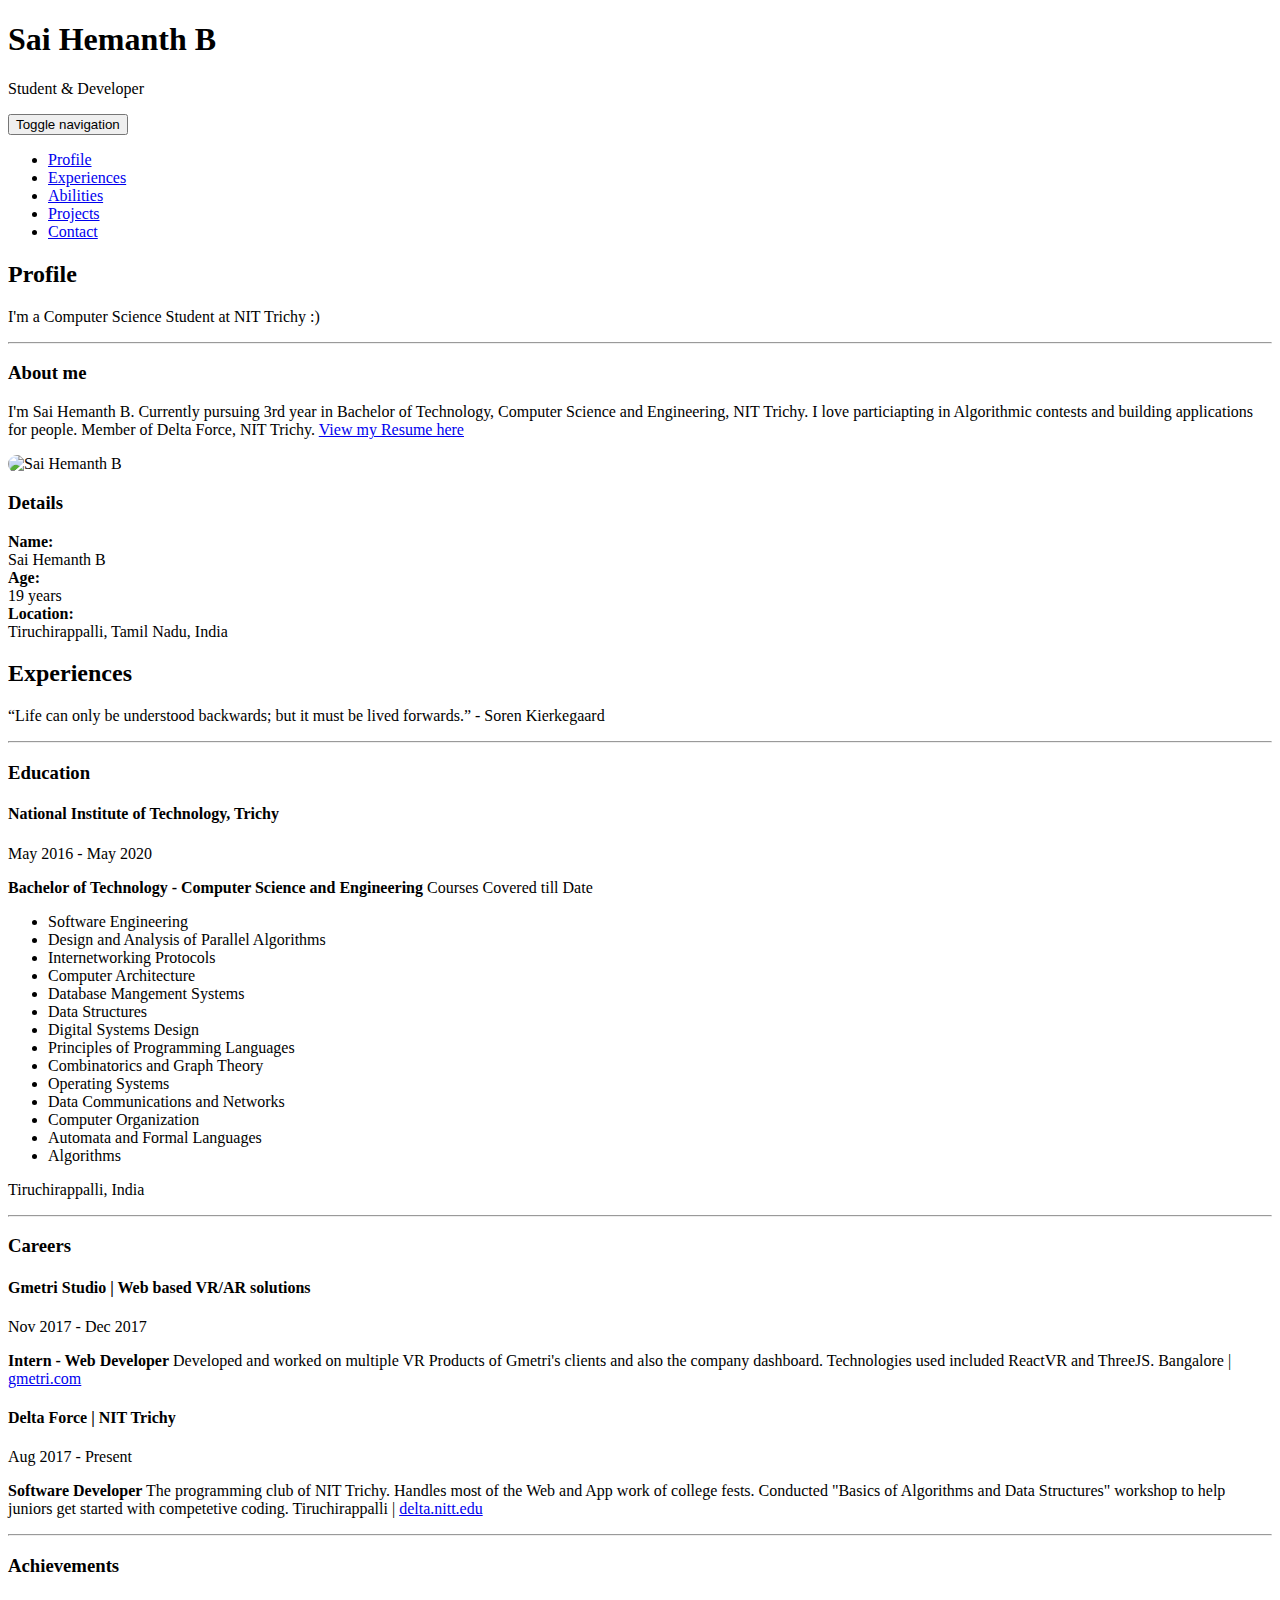
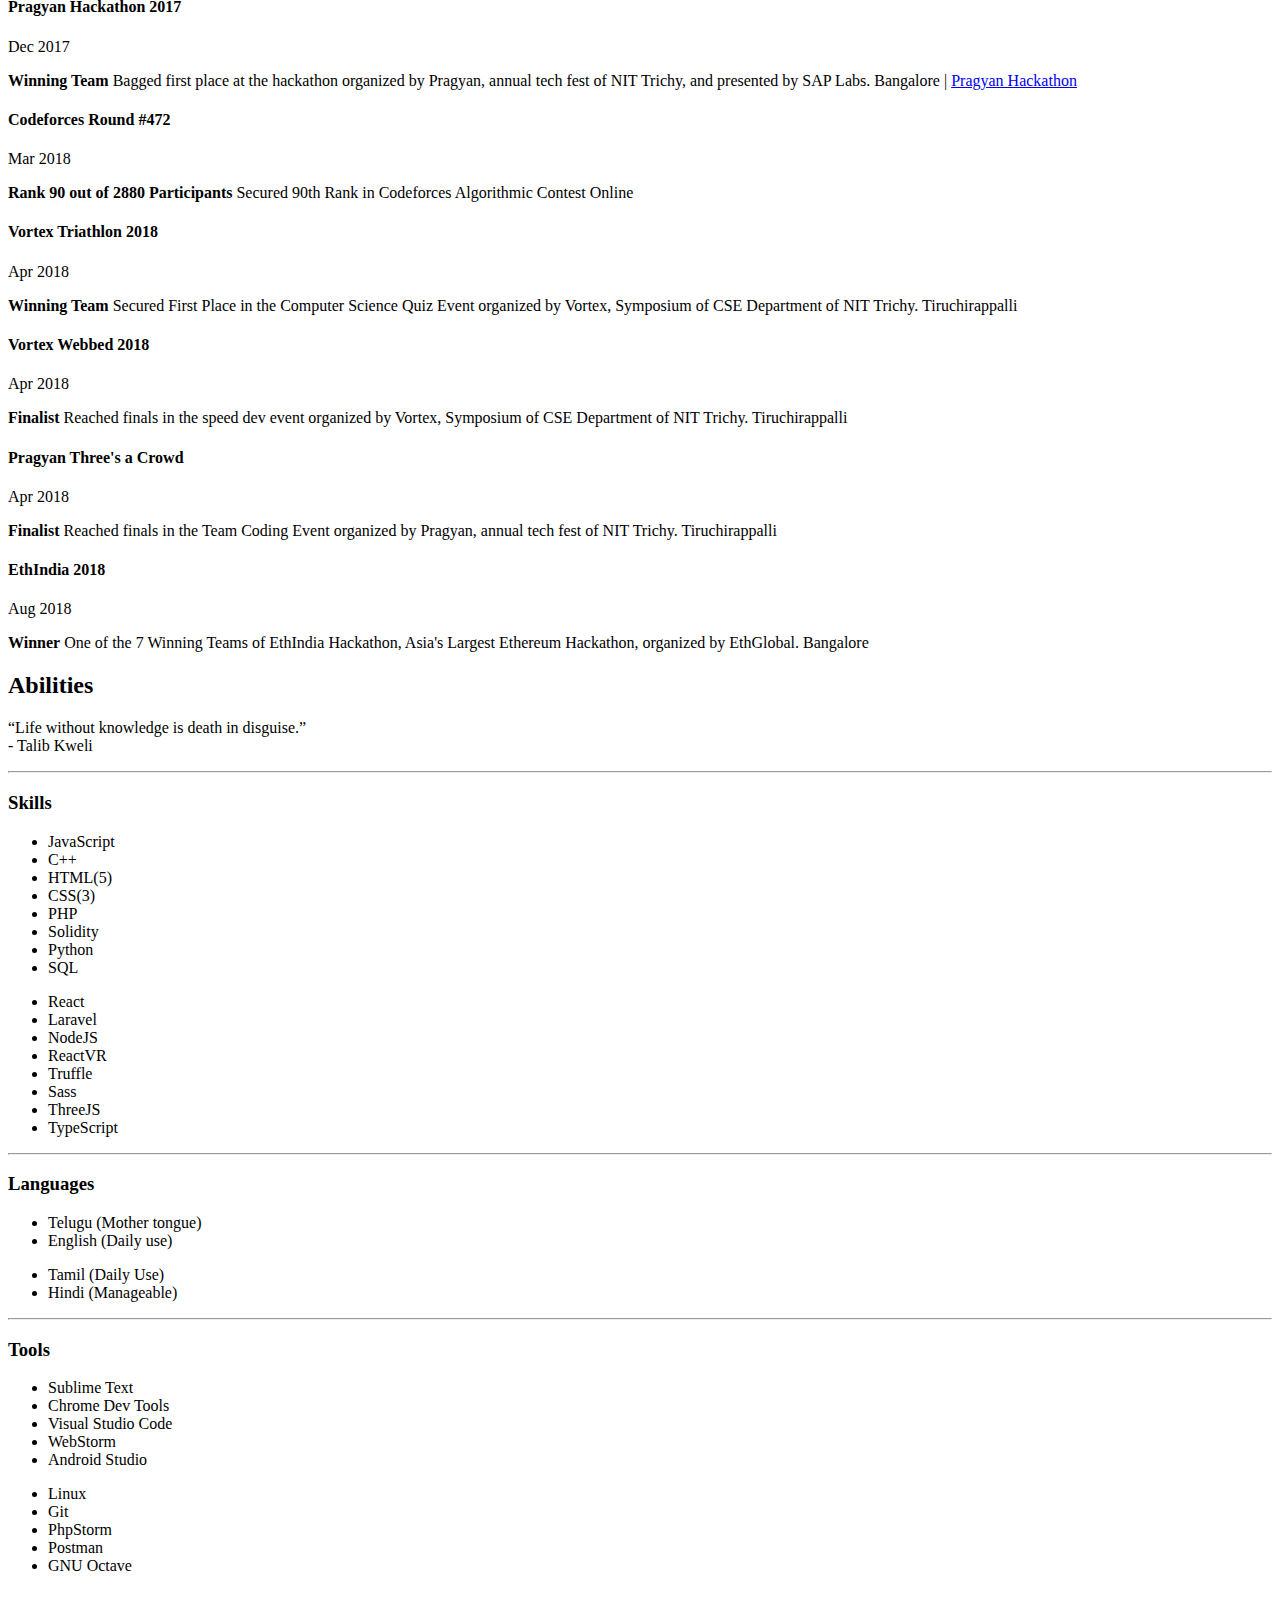
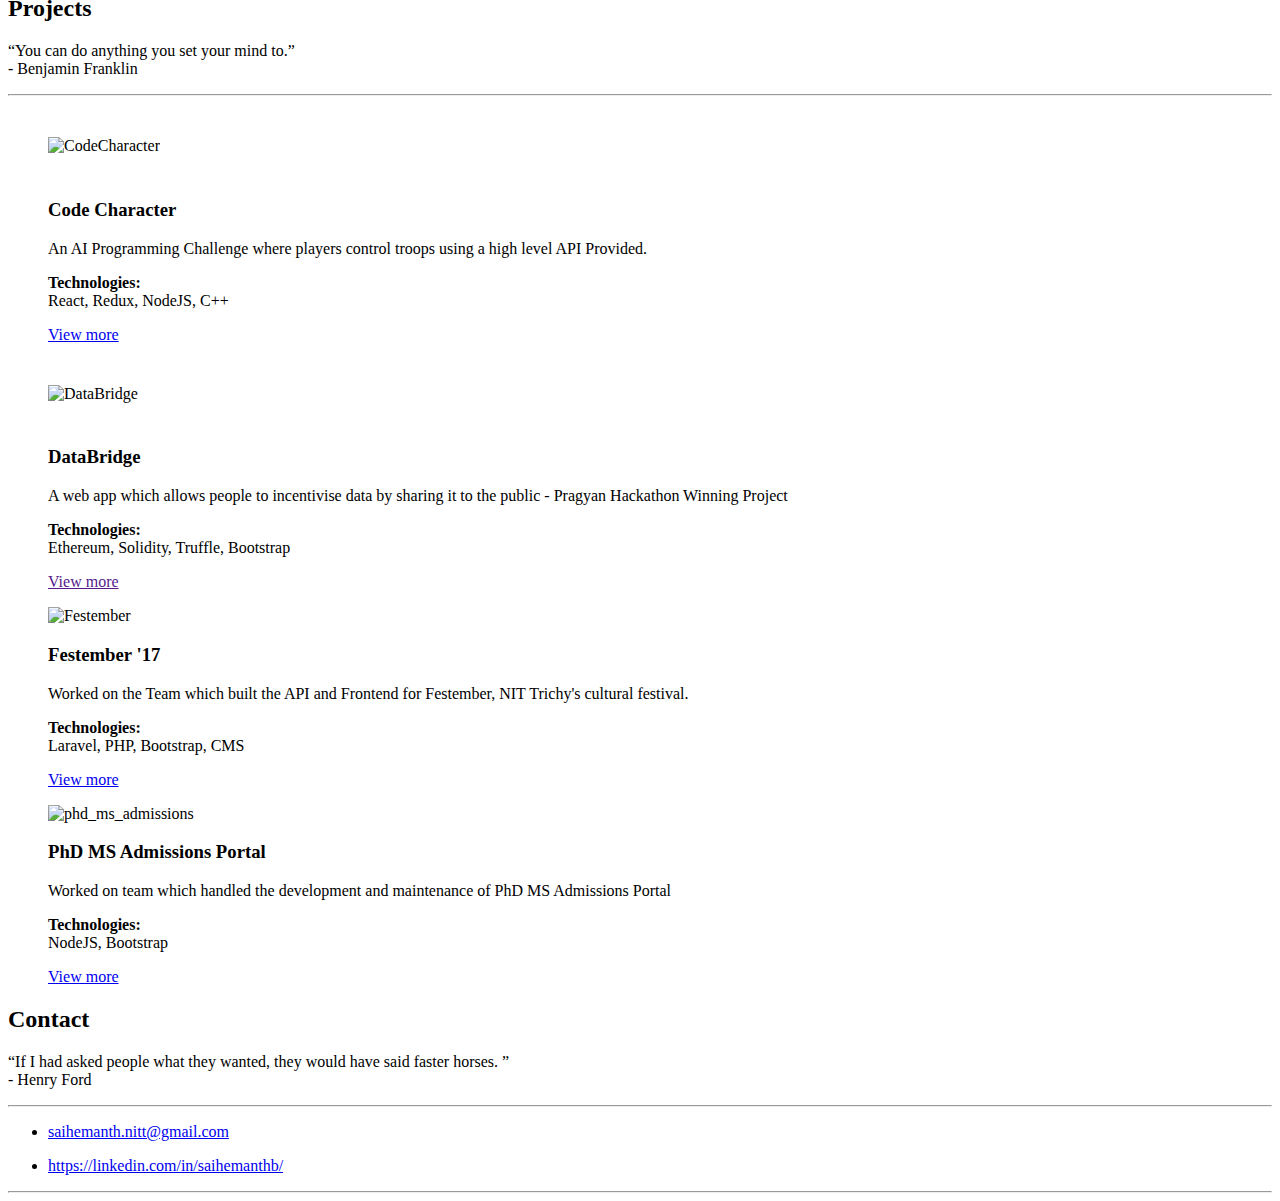
==== index.html @ a0f7b6b6 "Update Website" ====
<!DOCTYPE html>
<html lang="en">
	<head>
		<!-- Global site tag (gtag.js) - Google Analytics -->
		<script async src="https://www.googletagmanager.com/gtag/js?id=UA-120903766-1"></script>
		<script>
			window.dataLayer = window.dataLayer || [];
			function gtag(){dataLayer.push(arguments);}
			gtag('js', new Date());
			gtag('config', 'UA-120903766-1');
		</script>
		<meta http-equiv="content-type" content="text/html; charset=UTF-8" />
		<meta http-equiv="content-script-type" content="text/javascript" />
		<meta http-equiv="content-style-type" content="text/css" />
		<meta http-equiv="content-language" content="nl" />
		
		<meta name="viewport" content="width=device-width, initial-scale=1.0" />
		
		<meta name="author" content="Sai Hemanth B" />	
		<meta name="description" content="Sai Hemanth B - Student / Competetive Coder / Developer." />
		<meta name="keywords" content="Sai Hemanth, Sai, Hemanth, Beeraka, Resume, Javascript, Web developer, NIT Trichy, Gmetri, Competetive Coder, Festember, Blockchain, India, Blockchain Developer, Developer, Truffle, Solidity, React" />
		<meta name="robots" content="index, follow" />
		<meta name="revisit-after" content="14 days" />

		<title>Sai Hemanth B</title>
		
		<!-- Bootstrap core CSS -->
		<link href="https://fonts.googleapis.com/css?family=Open+Sans:300,600,700" rel="stylesheet" type="text/css" />
		<link href="/view/css/bootstrap.min.css" rel="stylesheet" />
		<link href="/view/style.css" rel="stylesheet" />
		
		<link rel="shortcut icon" href="/favicon.ico" type="image/x-icon" />
		<link rel="icon" href="/favicon.ico" type="image/x-icon" />
		
		<!--[if lt IE 9]>
			<script src="/view/js/html5shiv.js"></script>
			<script src="/view/js/respond.min.js"></script>
		<![endif]-->
		
	</head>
	<body data-spy="scroll" data-target="#navbar-example">	 
			
		<div id="top" class="jumbotron" data-src="/view/images/taxi_drive_by_animation.gif" data-position="center center">
			<div class="container">
				<h1>Sai Hemanth B</h1>
				<p class="lead">Student & Developer</p>
			</div>
			
			<div class="overlay"></div>
			
			<a href="#profile" class="scroll-down">	
				<span class="glyphicon glyphicon-chevron-down"></span>
			</a>
		</div>
		
		<nav class="navbar navbar-default" id="navbar-example" role="navigation">
			<!-- Brand and toggle get grouped for better mobile display -->
			<div class="navbar-header">
				<button type="button" class="navbar-toggle" data-toggle="collapse" data-target=".navbar-ex1-collapse">
					<span class="sr-only">Toggle navigation</span>
					<span class="icon-bar"></span>
					<span class="icon-bar"></span>
					<span class="icon-bar"></span>
				</button>
			</div>

			<!-- Collect the nav links, forms, and other content for toggling -->
			<div class="collapse navbar-collapse navbar-ex1-collapse">
				<ul class="nav navbar-nav">
					<li class="active"><a href="#profile">Profile</a></li>
					<li><a href="#experiences">Experiences</a></li>
					<li><a href="#abilities">Abilities</a></li>
										<li><a href="#projects">Projects</a></li>
					<li><a href="#contact">Contact</a></li>
				</ul>
			</div><!-- /.navbar-collapse -->
		</nav>
		
		<div class="background-white">
			<div id="profile" class="container">
				<h2>Profile</h2>
				<p class="lead">I&#039;m a Computer Science Student at NIT Trichy :)</p>
				<hr/>

			<div class="row">
				<div class="col-md-4">
					<h3>About me</h3>
					<p>
						I'm Sai Hemanth B. Currently pursuing 3rd year in Bachelor of Technology, Computer Science and Engineering, NIT Trichy.
						I love particiapting in Algorithmic contests and building applications for people. Member of Delta Force, NIT Trichy. 
						<span class="link">
							<span class="glyphicon glyphicon-link"></span>
							<a href="https://www.saihemanth.com/sai_hemanth.pdf" rel="noopener" target="_blank">View my Resume here</a>
						</span>
					</p>
				</div>
				<div class="col-md-4 text-center">
					<img src="/view/images/Sai_Hemanth_B.jpeg" alt="Sai Hemanth B" width="246" height="246" style="border-radius: 123px;"/>
				</div>
				<div class="col-md-4">
					<h3>Details</h3>
					<p>
						<strong>Name:</strong><br/>
						Sai Hemanth B<br/>
						<strong>Age:</strong><br/>
						19 years<br/>
						<strong>Location:</strong><br/>
						Tiruchirappalli, Tamil Nadu, India
					</p>
				</div>
			</div>

			</div>
		</div>	
		
		<div id="experiences" class="container">
			<h2>Experiences</h2>
			<p class="lead">
				&ldquo;Life can only be understood backwards; but it must be lived forwards.&rdquo; - Soren Kierkegaard
			</p>

			<hr />

			<h3>Education</h3>
			<div class="experiences">
								
				<div class="experience row">
					<div class="col-md-4">
						<h4>National Institute of Technology, Trichy</h4>
						<p class="experience-period"> May 2016 - May 2020 </p>
					</div>
					<div class="col-md-8">
						<p>
							<strong>Bachelor of Technology - Computer Science and Engineering</strong>
							<span class="hidden-phone">
								Courses Covered till Date
								<ul>
									<li>Software Engineering</li>
									<li>Design and Analysis of Parallel Algorithms</li>
									<li>Internetworking Protocols</li>
									<li>Computer Architecture</li>
									<li>Database Mangement Systems</li>
									<li>Data Structures</li>
									<li>Digital Systems Design</li>
									<li>Principles of Programming Languages</li>
									<li>Combinatorics and Graph Theory</li>
									<li>Operating Systems</li>
									<li>Data Communications and Networks</li>
									<li>Computer Organization</li>
									<li>Automata and Formal Languages</li>
									<li>Algorithms</li>
								</ul>
							<span class="experience-details">
								<span class="location">
									<span class="glyphicon glyphicon-map-marker"></span>
									Tiruchirappalli, India 
								</span>
							</span>
						</p>
					</div>
				</div>
				
			</div>
			<hr />
			
			<h3>Careers</h3>
			<div class="experiences">
						
				<div class="experience row">
					<div class="col-md-4">
						<h4>Gmetri Studio | Web based VR/AR solutions</h4>
						<p class="experience-period"> Nov 2017 - Dec 2017 </p>
					</div>
					<div class="col-md-8">
						<p>
							<strong>Intern - Web Developer</strong>
							<span class="hidden-phone">
								Developed and worked on multiple VR Products of Gmetri's clients and also the company dashboard. Technologies used included ReactVR and ThreeJS.
							</span>
							<span class="experience-details">
								<span class="location">
									<span class="glyphicon glyphicon-map-marker"></span> Bangalore	</span>
								<span class="seperator">|</span>
								<span class="link">
									<span class="glyphicon glyphicon-link"></span>
									<a href="https://gmetri.com/" rel="noopener" target="_blank">gmetri.com</a>
								</span>
							</span>
						</p>
					</div>
				</div>
				
				<div class="experience row">
					<div class="col-md-4">
						<h4>Delta Force | NIT Trichy</h4>
						<p class="experience-period"> Aug 2017 - Present </p>
					</div>
					<div class="col-md-8">
						<p>
							<strong>Software Developer</strong>
							<span class="hidden-phone">
								The programming club of NIT Trichy. Handles most of the Web and App work of college fests. Conducted "Basics of Algorithms and Data Structures" workshop to help juniors get started with competetive coding. 
							</span>
							<span class="experience-details">
								<span class="location">
									<span class="glyphicon glyphicon-map-marker">
									</span> Tiruchirappalli </span>
								<span class="seperator">|</span>
								<span class="link">
									<span class="glyphicon glyphicon-link"></span>
									<a href="https://delta.nitt.edu/" rel="noopener" target="_blank">delta.nitt.edu</a>
								</span>
							</span>
						</p>
					</div>
				</div>

			</div>
			<hr />
			<h3>Achievements</h3>
			<div class="achievements">

				<div class="experience row">
					<div class="col-md-4">
						<h4>Pragyan Hackathon 2017</h4>
						<p class="experience-period">Dec 2017</p>
					</div>
					<div class="col-md-8">
						<p>
							<strong>Winning Team</strong>
							<span class="hidden-phone">
								Bagged first place at the hackathon organized by Pragyan, annual tech fest of NIT Trichy, and presented by SAP Labs.
							</span>
							<span class="experience-details">
								<span class="location">
									<span class="glyphicon glyphicon-map-marker">
									</span> Bangalore </span>
								<span class="seperator">|</span>
								<span class="link">
									<span class="glyphicon glyphicon-link"></span>
									<a href="http://www.bfirst.in/category/education/pragyan-hackathon-2017-441685" rel="noopener" target="_blank">Pragyan Hackathon</a>
								</span>			
							</span>
						</p>
					</div>
				</div>

				<div class="experience row">
					<div class="col-md-4">
						<h4>Codeforces Round #472</h4>
						<p class="experience-period">Mar 2018</p>
					</div>
					<div class="col-md-8">
						<p>
							<strong>Rank 90 out of 2880 Participants</strong>
							<span class="hidden-phone">
								Secured 90th Rank in Codeforces Algorithmic Contest
							</span>
							<span class="experience-details">
								<span class="location">
									<span class="glyphicon glyphicon-map-marker">
									</span> Online </span>
								</span>			
							</span>
						</p>
					</div>
				</div>

				<div class="experience row">
					<div class="col-md-4">
						<h4>Vortex Triathlon 2018</h4>
						<p class="experience-period">Apr 2018</p>
					</div>
					<div class="col-md-8">
						<p>
							<strong>Winning Team</strong>
							<span class="hidden-phone">
								Secured First Place in the Computer Science Quiz Event organized by Vortex, Symposium of CSE Department of NIT Trichy.
							</span>
							<span class="experience-details">
								<span class="location">
									<span class="glyphicon glyphicon-map-marker">
									</span> Tiruchirappalli </span>
							</span>
						</p>
					</div>
				</div>

				<div class="experience row">
					<div class="col-md-4">
						<h4>Vortex Webbed 2018</h4>
						<p class="experience-period">Apr 2018</p>
					</div>
					<div class="col-md-8">
						<p>
							<strong>Finalist</strong>
							<span class="hidden-phone">
								Reached finals in the speed dev event organized by Vortex, Symposium of CSE Department of NIT Trichy.
							</span>
							<span class="experience-details">
								<span class="location">
									<span class="glyphicon glyphicon-map-marker">
									</span> Tiruchirappalli </span>
							</span>
						</p>
					</div>
				</div>

				<div class="experience row">
					<div class="col-md-4">
						<h4>Pragyan Three's a Crowd</h4>
						<p class="experience-period">Apr 2018</p>
					</div>
					<div class="col-md-8">
						<p>
							<strong>Finalist</strong>
							<span class="hidden-phone">
								Reached finals in the Team Coding Event organized by Pragyan, annual tech fest of NIT Trichy.
							</span>
							<span class="experience-details">
								<span class="location">
									<span class="glyphicon glyphicon-map-marker">
									</span> Tiruchirappalli </span>
							</span>
						</p>
					</div>
				</div>

				<div class="experience row">
					<div class="col-md-4">
						<h4>EthIndia 2018</h4>
						<p class="experience-period">Aug 2018</p>
					</div>
					<div class="col-md-8">
						<p>
							<strong>Winner</strong>
							<span class="hidden-phone">
								One of the 7 Winning Teams of EthIndia Hackathon, Asia's Largest Ethereum Hackathon, organized by EthGlobal.
							</span>
							<span class="experience-details">
								<span class="location">
									<span class="glyphicon glyphicon-map-marker">
									</span> Bangalore </span>
							</span>
						</p>
					</div>
				</div>
			</div>
		</div>
		
		<div class="background-white">
			<div id="abilities" class="container">
				<h2>Abilities</h2>
				<p class="lead">
					&ldquo;Life without knowledge is death in disguise.&rdquo;<br />- Talib Kweli
				</p>
				<hr/>

				<h3>Skills</h3>
				<div class="row">
		
				<div class="col-md-6">
					<ul class="no-bullets">

						<li>
							<span class="ability-title">JavaScript</span>
							<span class="ability-score">
								<span class="glyphicon glyphicon-star filled"></span>
								<span class="glyphicon glyphicon-star filled"></span>
								<span class="glyphicon glyphicon-star filled"></span>
								<span class="glyphicon glyphicon-star filled"></span>
								<span class="glyphicon glyphicon-star filled"></span>
							</span>
						</li>
						
						<li>
							<span class="ability-title">C++</span>
							<span class="ability-score">
								<span class="glyphicon glyphicon-star filled"></span>
								<span class="glyphicon glyphicon-star filled"></span>
								<span class="glyphicon glyphicon-star filled"></span>
								<span class="glyphicon glyphicon-star filled"></span>
								<span class="glyphicon glyphicon-star filled"></span>
							</span>
						</li>

						<li>
							<span class="ability-title">HTML(5)</span>
							<span class="ability-score">
								<span class="glyphicon glyphicon-star filled"></span>
								<span class="glyphicon glyphicon-star filled"></span>
								<span class="glyphicon glyphicon-star filled"></span>
								<span class="glyphicon glyphicon-star filled"></span>
								<span class="glyphicon glyphicon-star filled"></span>
							</span>
						</li>
						
						<li>
							<span class="ability-title">CSS(3)</span>
							<span class="ability-score">
								<span class="glyphicon glyphicon-star filled"></span>
								<span class="glyphicon glyphicon-star filled"></span>
								<span class="glyphicon glyphicon-star filled"></span>
								<span class="glyphicon glyphicon-star filled"></span>
								<span class="glyphicon glyphicon-star filled"></span>
							</span>
						</li>
						
						<li>
							<span class="ability-title">PHP</span>
							<span class="ability-score">
								<span class="glyphicon glyphicon-star filled"></span>
								<span class="glyphicon glyphicon-star filled"></span>
								<span class="glyphicon glyphicon-star filled"></span>
								<span class="glyphicon glyphicon-star filled"></span>
								<span class="glyphicon glyphicon-star"></span>
							</span>
						</li>

						<li>
							<span class="ability-title">Solidity</span>
							<span class="ability-score">
								<span class="glyphicon glyphicon-star filled"></span>
								<span class="glyphicon glyphicon-star filled"></span>
								<span class="glyphicon glyphicon-star filled"></span>
								<span class="glyphicon glyphicon-star"></span>
								<span class="glyphicon glyphicon-star"></span>
							</span>
						</li>

						<li>
							<span class="ability-title">Python</span>
							<span class="ability-score">
								<span class="glyphicon glyphicon-star filled"></span>
								<span class="glyphicon glyphicon-star filled"></span>
								<span class="glyphicon glyphicon-star filled"></span>
								<span class="glyphicon glyphicon-star"></span>
								<span class="glyphicon glyphicon-star"></span>
							</span>
						</li>

						<li>
							<span class="ability-title">SQL</span>
							<span class="ability-score">
								<span class="glyphicon glyphicon-star filled"></span>
								<span class="glyphicon glyphicon-star filled"></span>
								<span class="glyphicon glyphicon-star filled"></span>
								<span class="glyphicon glyphicon-star"></span>
								<span class="glyphicon glyphicon-star"></span>
							</span>
						</li>

					</ul>
				</div>
				<div class="col-md-6">
					<ul class="no-bullets">
						
						<li>
							<span class="ability-title">React</span>
							<span class="ability-score">
								<span class="glyphicon glyphicon-star filled"></span>
								<span class="glyphicon glyphicon-star filled"></span>
								<span class="glyphicon glyphicon-star filled"></span>
								<span class="glyphicon glyphicon-star filled"></span>
								<span class="glyphicon glyphicon-star filled"></span>
							</span>
						</li>

						<li>
							<span class="ability-title">Laravel</span>
							<span class="ability-score">
								<span class="glyphicon glyphicon-star filled"></span>
								<span class="glyphicon glyphicon-star filled"></span>
								<span class="glyphicon glyphicon-star filled"></span>
								<span class="glyphicon glyphicon-star filled"></span>
								<span class="glyphicon glyphicon-star"></span>
							</span>
						</li>

						<li>
							<span class="ability-title">NodeJS</span>
							<span class="ability-score">
								<span class="glyphicon glyphicon-star filled"></span>
								<span class="glyphicon glyphicon-star filled"></span>
								<span class="glyphicon glyphicon-star filled"></span>
								<span class="glyphicon glyphicon-star filled"></span>
								<span class="glyphicon glyphicon-star"></span>
							</span>
						</li>
				
						<li>
							<span class="ability-title">ReactVR</span>
							<span class="ability-score">
								<span class="glyphicon glyphicon-star filled"></span>
								<span class="glyphicon glyphicon-star filled"></span>
								<span class="glyphicon glyphicon-star filled"></span>
								<span class="glyphicon glyphicon-star filled"></span>
								<span class="glyphicon glyphicon-star"></span>
							</span>
						</li>			
				
						<li>
							<span class="ability-title">Truffle</span>
							<span class="ability-score">
								<span class="glyphicon glyphicon-star filled"></span>
								<span class="glyphicon glyphicon-star filled"></span>
								<span class="glyphicon glyphicon-star filled"></span>
								<span class="glyphicon glyphicon-star"></span>
								<span class="glyphicon glyphicon-star"></span>
							</span>
						</li>

						<li>
							<span class="ability-title">Sass</span>
							<span class="ability-score">
								<span class="glyphicon glyphicon-star filled"></span>
								<span class="glyphicon glyphicon-star filled"></span>
								<span class="glyphicon glyphicon-star"></span>
								<span class="glyphicon glyphicon-star"></span>
								<span class="glyphicon glyphicon-star"></span>
							</span>
						</li>

						<li>
							<span class="ability-title">ThreeJS</span>
							<span class="ability-score">
								<span class="glyphicon glyphicon-star filled"></span>
								<span class="glyphicon glyphicon-star filled"></span>
								<span class="glyphicon glyphicon-star"></span>
								<span class="glyphicon glyphicon-star"></span>
								<span class="glyphicon glyphicon-star"></span>
							</span>
						</li>

						<li>
							<span class="ability-title">TypeScript</span>
							<span class="ability-score">
								<span class="glyphicon glyphicon-star filled"></span>
								<span class="glyphicon glyphicon-star filled"></span>
								<span class="glyphicon glyphicon-star"></span>
								<span class="glyphicon glyphicon-star"></span>
								<span class="glyphicon glyphicon-star"></span>
							</span>
						</li>
					</ul>
				</div>
			</div>
			<hr />

			<h3>Languages</h3>

			<div class="row">
					
				<div class="col-md-6">
					<ul class="no-bullets">
							
						<li>
							<span class="ability-title">Telugu (Mother tongue)</span>
							<span class="ability-score">
								<span class="glyphicon glyphicon-star filled"></span>
								<span class="glyphicon glyphicon-star filled"></span>
								<span class="glyphicon glyphicon-star filled"></span>
								<span class="glyphicon glyphicon-star filled"></span>
								<span class="glyphicon glyphicon-star filled"></span>
							</span>
						</li>
							
						<li>
							<span class="ability-title">English (Daily use)</span>
							<span class="ability-score">
								<span class="glyphicon glyphicon-star filled"></span>
								<span class="glyphicon glyphicon-star filled"></span>
								<span class="glyphicon glyphicon-star filled"></span>
								<span class="glyphicon glyphicon-star filled"></span>
								<span class="glyphicon glyphicon-star filled"></span>
							</span>
						</li>
						
					</ul>
				</div>
				<div class="col-md-6">
					<ul class="no-bullets">
							
						<li>
							<span class="ability-title">Tamil (Daily Use)</span>
							<span class="ability-score">
								<span class="glyphicon glyphicon-star filled"></span>
								<span class="glyphicon glyphicon-star filled"></span>
								<span class="glyphicon glyphicon-star filled"></span>
								<span class="glyphicon glyphicon-star filled"></span>
								<span class="glyphicon glyphicon-star filled"></span>
							</span>
						</li>
							
						<li>
							<span class="ability-title">Hindi (Manageable)</span>
							<span class="ability-score">
								<span class="glyphicon glyphicon-star filled"></span>
								<span class="glyphicon glyphicon-star filled"></span>
								<span class="glyphicon glyphicon-star filled"></span>
								<span class="glyphicon glyphicon-star "></span>
								<span class="glyphicon glyphicon-star "></span>
							</span>
						</li>
					</ul>
				</div>
			</div>

			<hr />
			<h3>Tools</h3>
			
			<div class="row">
				<div class="col-md-6">
					<ul class="no-bullets">
						
						<li>
							<span class="ability-title">Sublime Text</span>
						</li>
						<li>
							<span class="ability-title">Chrome Dev Tools</span>
						</li>
						<li>
							<span class="ability-title">Visual Studio Code</span>
						</li>
						<li>
							<span class="ability-title">WebStorm</span>
						</li>
						<li>
							<span class="ability-title">Android Studio</span>
						</li>
					</ul>
				</div>
				<div class="col-md-6">
					<ul class="no-bullets">
						<li>
							<span class="ability-title">Linux</span>
						</li>
						<li>
							<span class="ability-title">Git</span>
						</li>
						<li>
							<span class="ability-title">PhpStorm</span>
						</li>
						<li>
							<span class="ability-title">Postman</span>
						</li>
						<li>
							<span class="ability-title">GNU Octave</span>
						</li>
					</ul>
				</div>
			</div>
		</div>
	</div>
				
	<div id="projects" class="container">
		
		<h2>Projects</h2>
		<p class="lead">
			&ldquo;You can do anything you set your mind to.&rdquo;<br />- Benjamin Franklin
		</p>
		<hr />
		
		<div class="row">
				
			<div class="col-md-6 col-sm-12 col-xs-12">
				<figure class="effect">
					<img src="/view/images/codecharacter.png" alt="CodeCharacter" style="margin-top: 25px; margin-bottom: 25px;" height="229"/>
					
					<figcaption>
						<h3>Code Character</h3>
						<p>An AI Programming Challenge where players control troops using a high level API Provided.</p>
						<p><strong>Technologies:</strong> <br />React, Redux, NodeJS, C++</p>
						<a href="https://github.com/delta/codecharacter-web" rel="noopener" target="_blank">View more</a>
						<span class="icon">
							<span class="glyphicon glyphicon-new-window"></span>
						</span>
					</figcaption> 
				</figure>
			</div>
		
				
			<div class="col-md-6 col-sm-12 col-xs-12">
				<figure class="effect">
					<img src="/view/images/pragyan_hackathon.jpeg" alt="DataBridge" style="margin-top: 25px; margin-bottom: 25px;" height="229"/>
					
					<figcaption>
						<h3>DataBridge</h3>
						<p>A web app which allows people to incentivise data by sharing it to the public - Pragyan Hackathon Winning Project</p>
						<p><strong>Technologies:</strong> <br />Ethereum, Solidity, Truffle, Bootstrap</p>
						<a href="" target="_blank">View more</a>
						<span class="icon">
							<span class="glyphicon glyphicon-new-window"></span>
						</span>
					</figcaption> 
				</figure>
			</div>
		
				
			<div class="col-md-6 col-sm-12 col-xs-12">
				<figure class="effect">
					<img src="/view/images/festember.png" alt="Festember"/>
					
					<figcaption>
						<h3>Festember '17</h3>
						<p>Worked on the Team which built the API and Frontend for Festember, NIT Trichy's cultural festival.</p>
						<p><strong>Technologies:</strong> <br />Laravel, PHP, Bootstrap, CMS</p>
						<a href="https://festember.com/17/home/" rel="noopener" target="_blank">View more</a>
						<span class="icon">
							<span class="glyphicon glyphicon-new-window"></span>
						</span>
					</figcaption> 
				</figure>
			</div>
		
				
			<div class="col-md-6 col-sm-12 col-xs-12">
				<figure class="effect">
					<img src="/view/images/phd_ms.png" alt="phd_ms_admissions" />
					
					<figcaption>
						<h3>PhD MS Admissions Portal</h3>
						<p>Worked on team which handled the development and maintenance of PhD MS Admissions Portal</p>
						<p><strong>Technologies:</strong> <br />NodeJS, Bootstrap</p>
						<a href="https://admission.nitt.edu" rel="noopener" target="_blank">View more</a>
						<span class="icon">
							<span class="glyphicon glyphicon-new-window"></span>
						</span>
					</figcaption>
				</figure>
			</div>	
		</div>
	</div>
		
	<div class="background-gray">
		<div id="contact" class="container">
			<h2>Contact</h2>
			<p class="lead">
				&ldquo;If I had asked people what they wanted, they would have said faster horses. &rdquo;<br />- Henry Ford
			</p>
			<hr />

			<div class="row">
				<div class="col-md-6">
					<ul class="no-bullets">
						<li>
							<a href="mailto:saihemanth.nitt@gmail.com">
								<span class="icon icon-email"></span>
									saihemanth.nitt@gmail.com
							</a>
						</li>
					</ul>
				</div>

				<div class="col-md-6">
					<ul class="no-bullets">
						<li>
							<a href="https://linkedin.com/in/saihemanthb/" rel="noopener" target="_blank">
								<span class="icon icon-linkedin"></span>
								https://linkedin.com/in/saihemanthb/
							</a>
						</li>
					</ul>
				</div>
			</div>

			<hr />
		</div>
	</div>
		<!-- Bootstrap core JavaScript -->
		<script type="text/javascript" src="https://ajax.googleapis.com/ajax/libs/jquery/1.10.2/jquery.min.js"></script>
		<script type="text/javascript" src="/view/js/script.js"></script>
		<script type="text/javascript" src="/view/js/bootstrap.min.js"></script>
		
	</body>
</html>
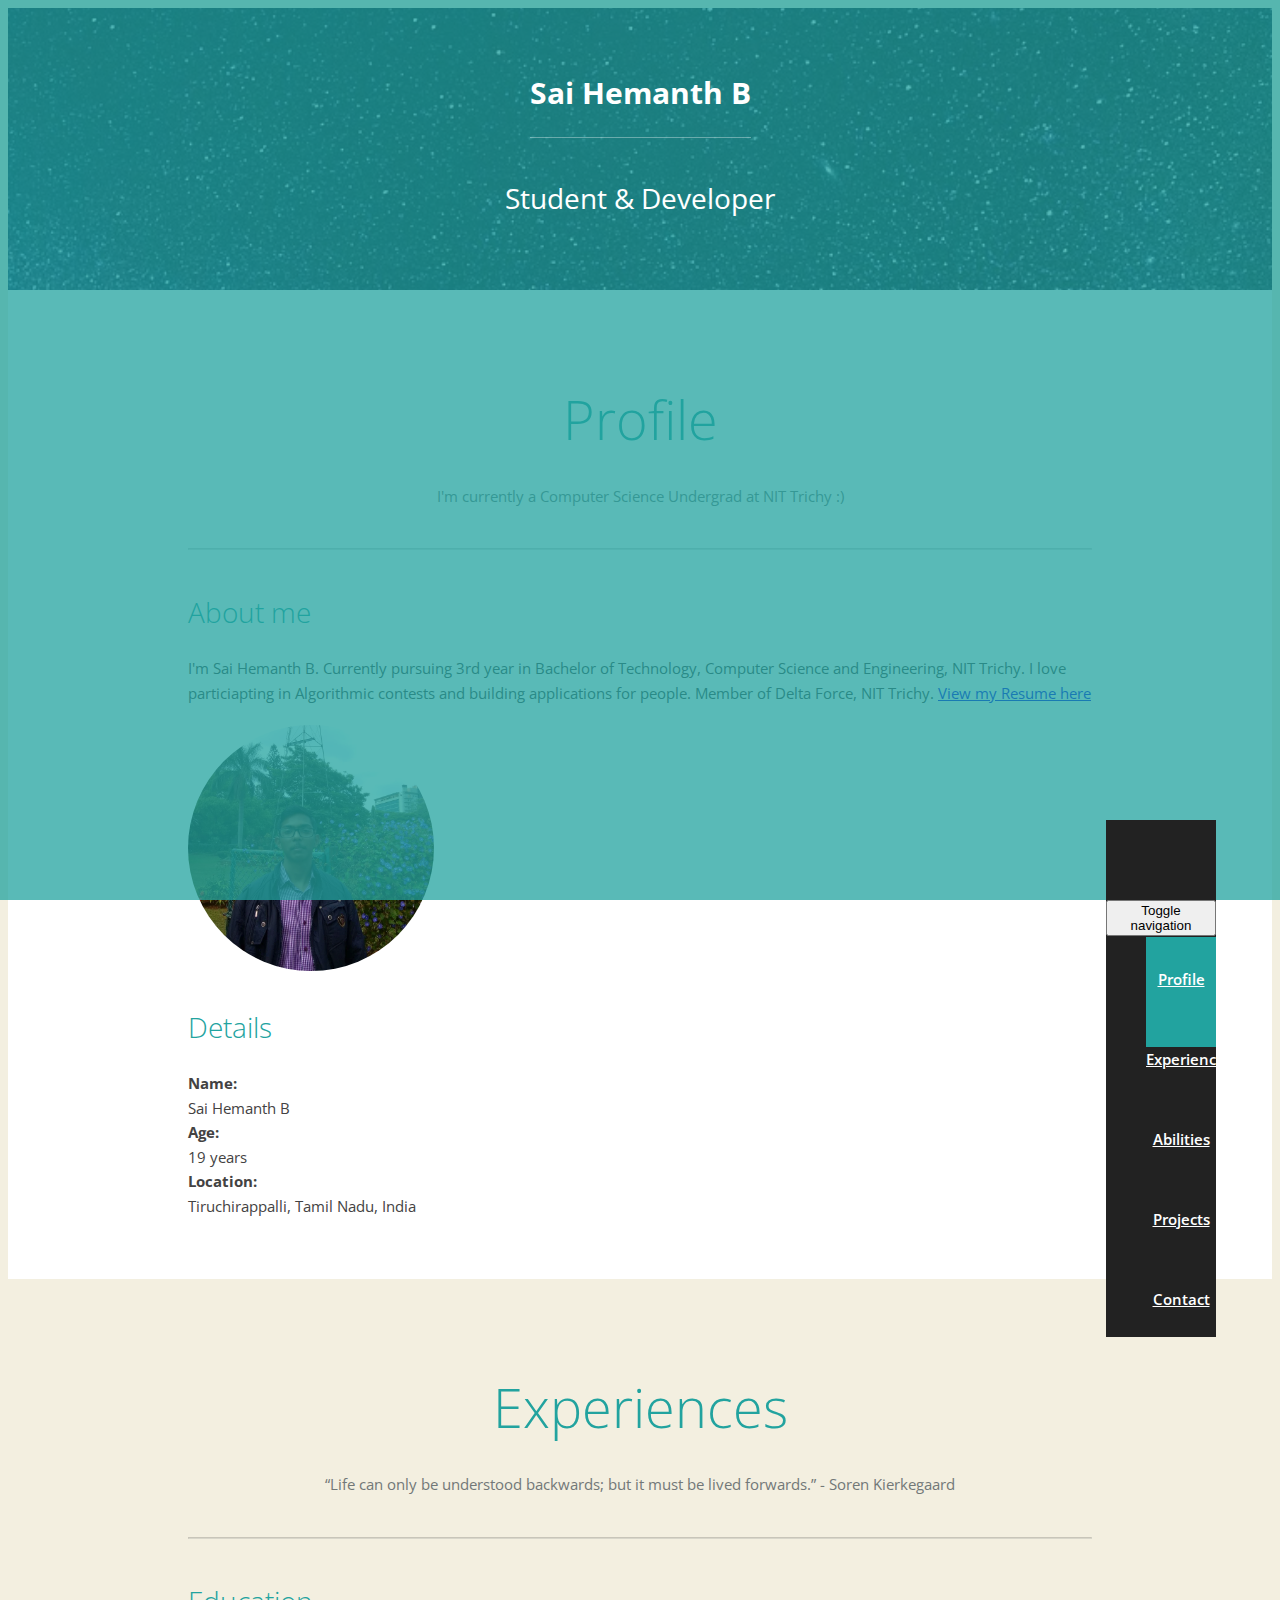
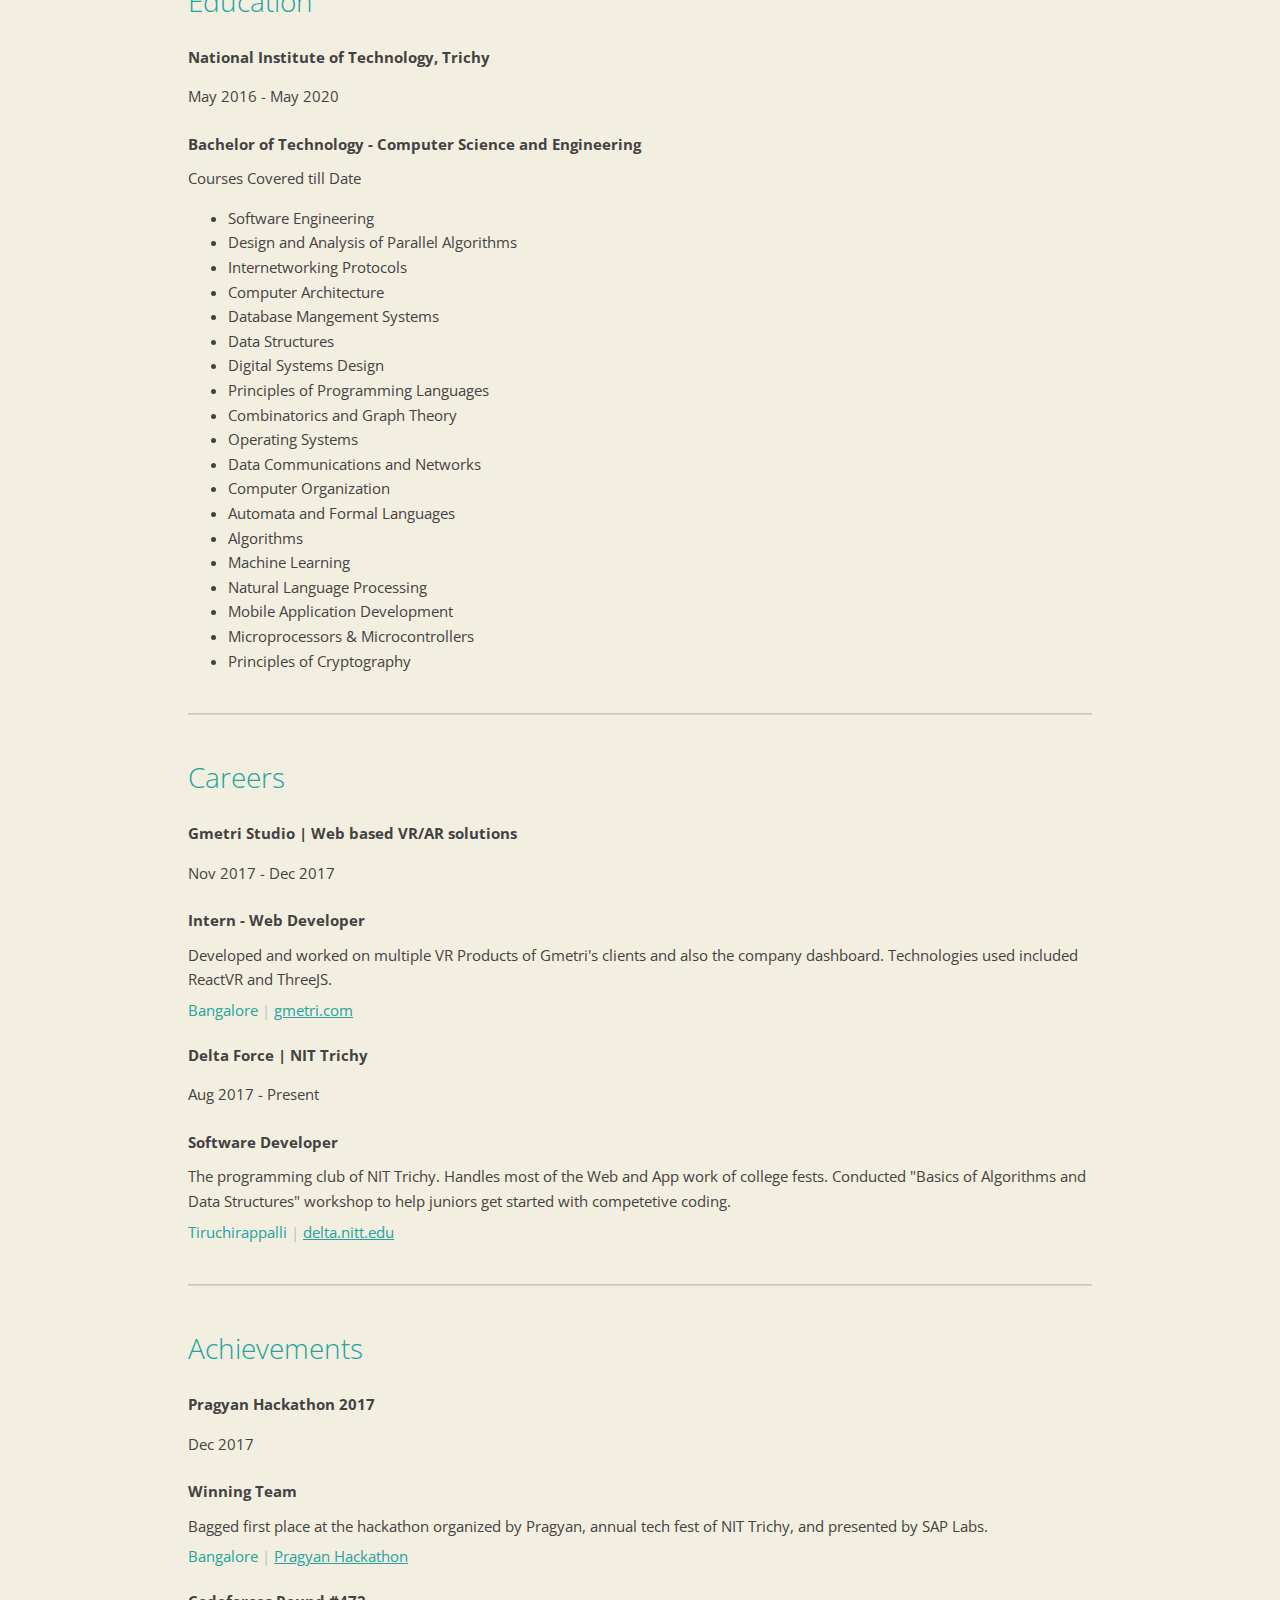
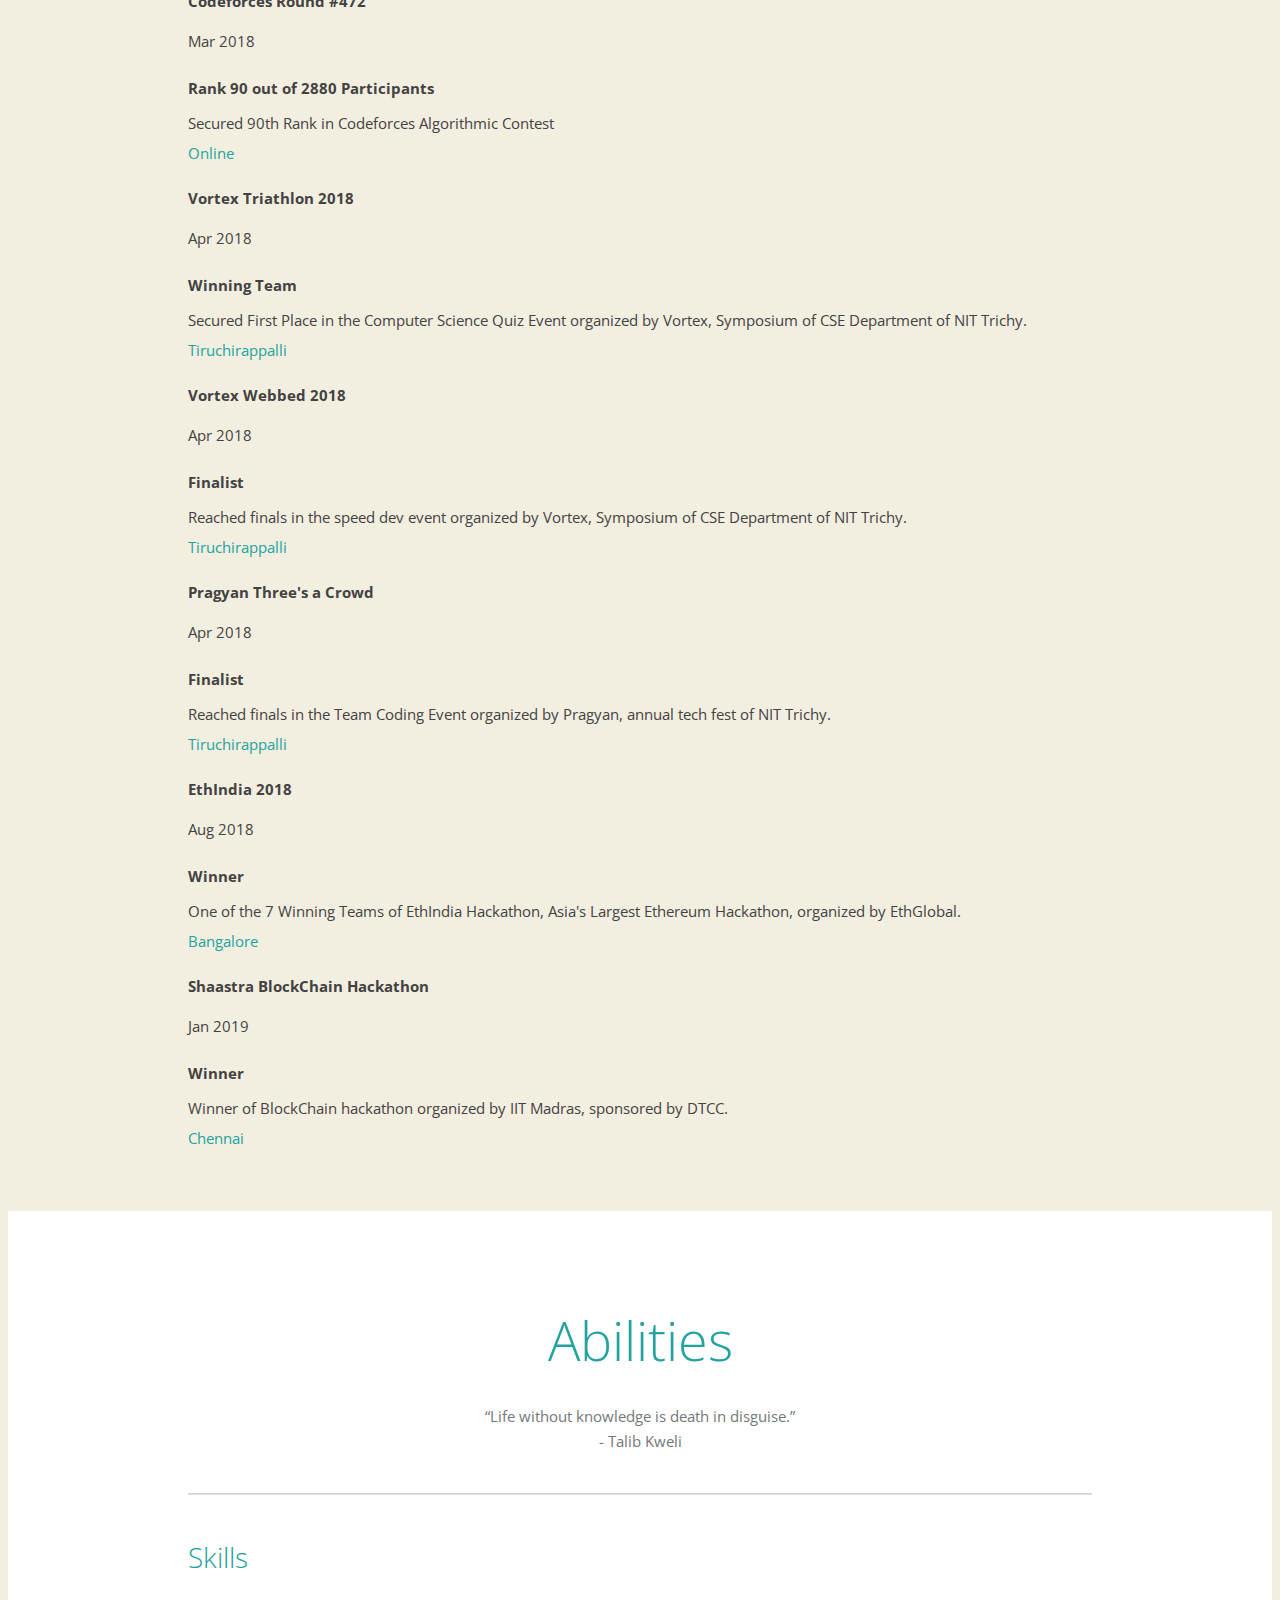
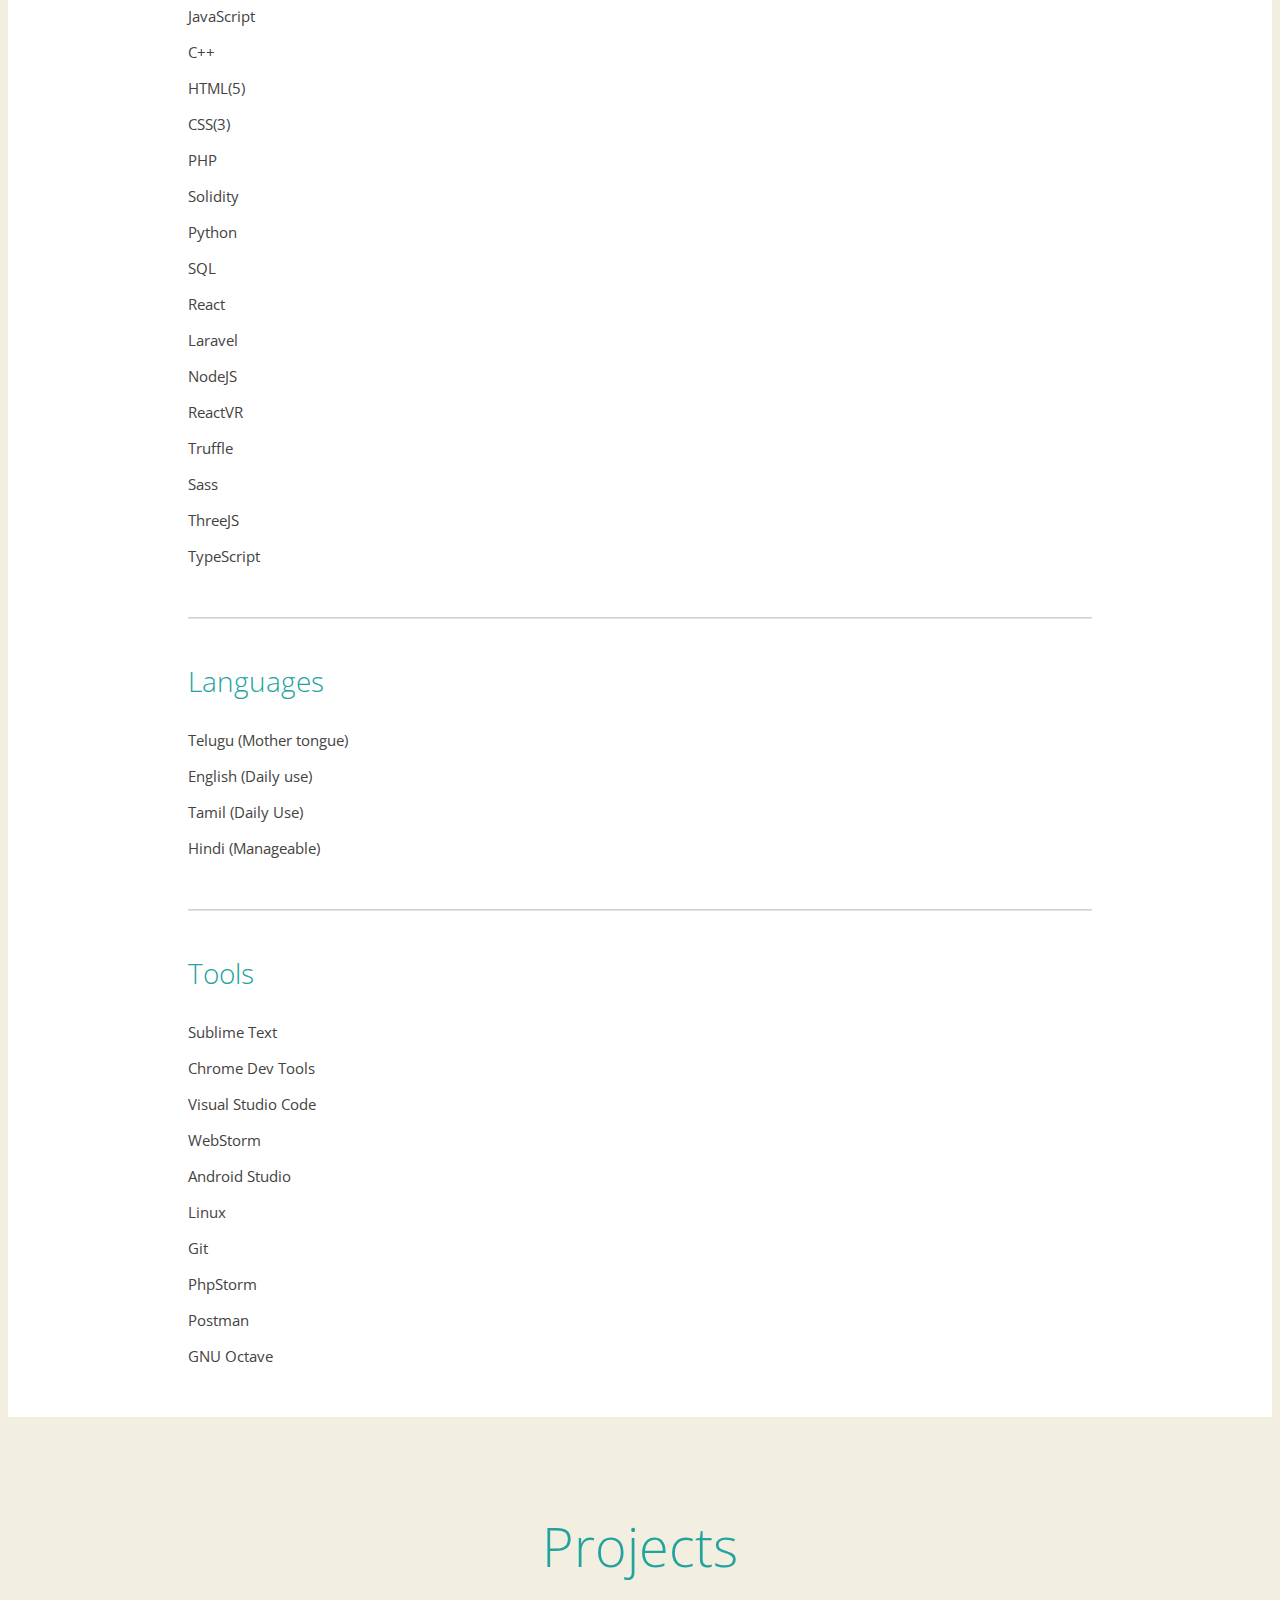
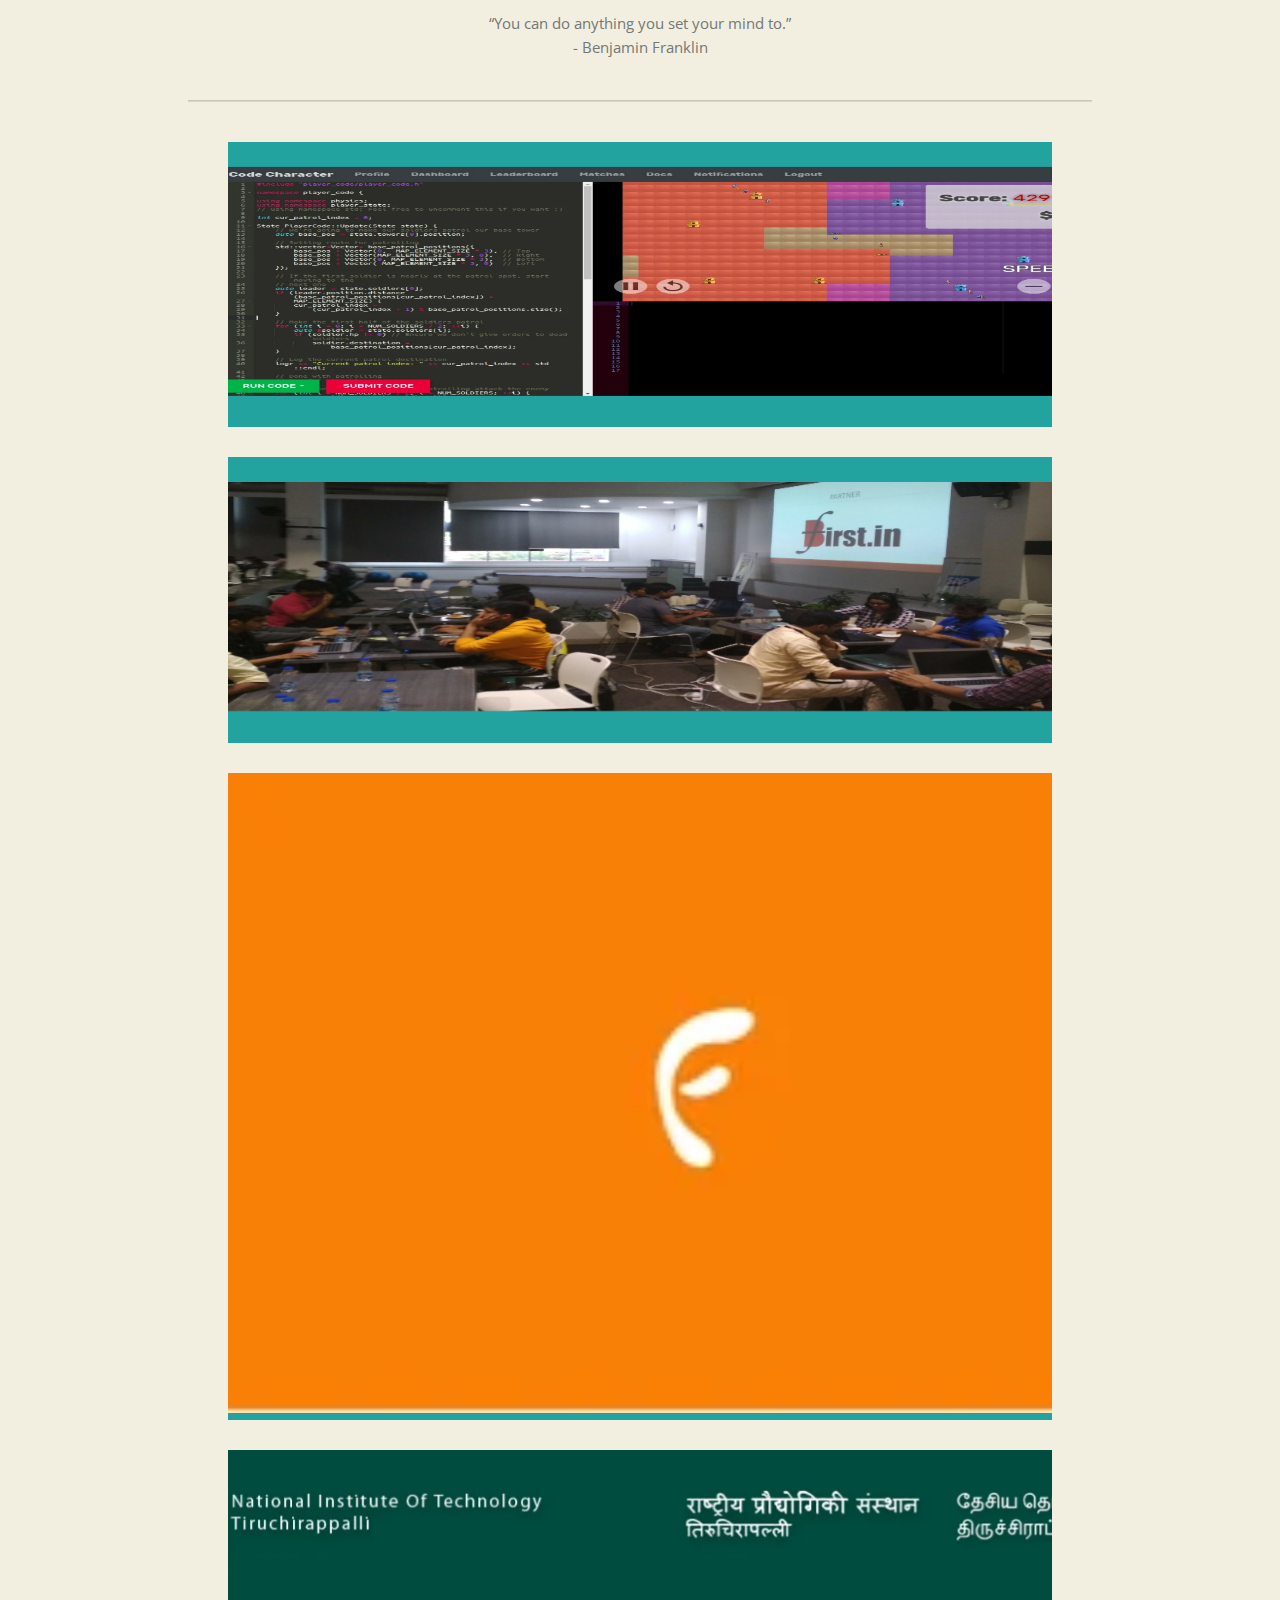
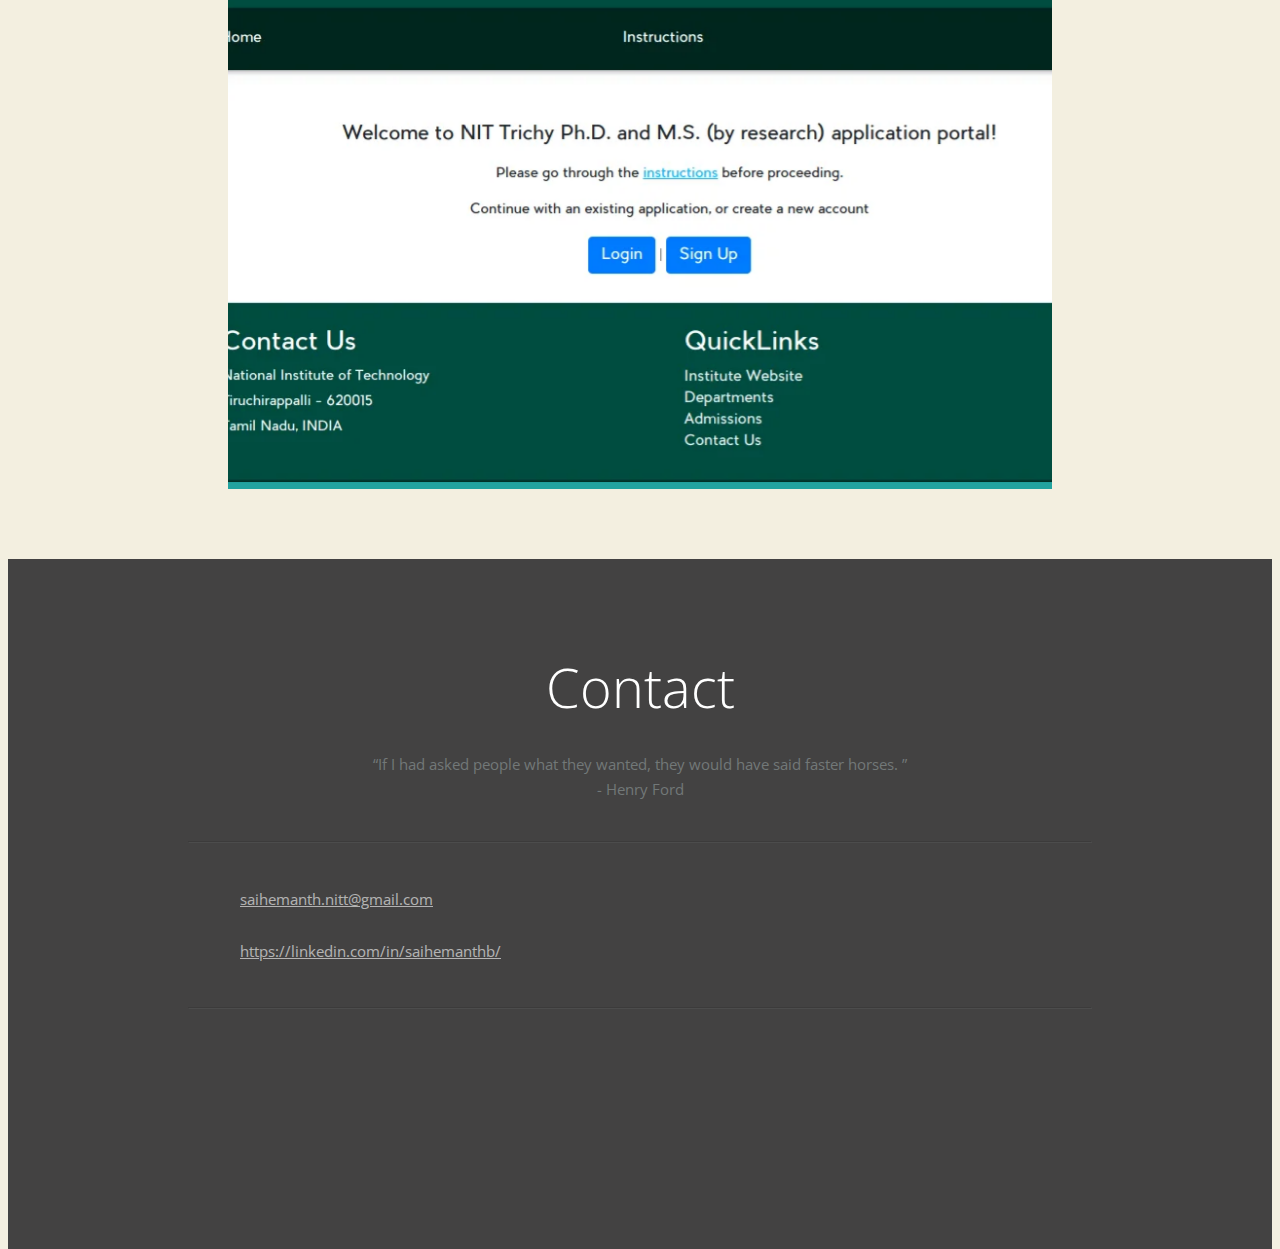
==== commit 3c568293: "Change images to .webp" ====
--- a/index.html
+++ b/index.html
@@ -79,7 +79,7 @@
 		<div class="background-white">
 			<div id="profile" class="container">
 				<h2>Profile</h2>
-				<p class="lead">I&#039;m a Computer Science Student at NIT Trichy :)</p>
+				<p class="lead">I&#039;m currently a Computer Science Undergrad at NIT Trichy :)</p>
 				<hr/>
 
 			<div class="row">
@@ -95,7 +95,7 @@
 					</p>
 				</div>
 				<div class="col-md-4 text-center">
-					<img src="/view/images/Sai_Hemanth_B.jpeg" alt="Sai Hemanth B" width="246" height="246" style="border-radius: 123px;"/>
+					<img src="/view/images/Sai_Hemanth_B.webp" alt="Sai Hemanth B" width="246" height="246" style="border-radius: 123px;"/>
 				</div>
 				<div class="col-md-4">
 					<h3>Details</h3>
@@ -149,13 +149,12 @@
 									<li>Computer Organization</li>
 									<li>Automata and Formal Languages</li>
 									<li>Algorithms</li>
+									<li>Machine Learning</li>
+									<li>Natural Language Processing</li>
+									<li>Mobile Application Development</li>
+									<li>Microprocessors & Microcontrollers</li>
+									<li>Principles of Cryptography</li>
 								</ul>
-							<span class="experience-details">
-								<span class="location">
-									<span class="glyphicon glyphicon-map-marker"></span>
-									Tiruchirappalli, India 
-								</span>
-							</span>
 						</p>
 					</div>
 				</div>
@@ -345,6 +344,26 @@
 						</p>
 					</div>
 				</div>
+
+				<div class="experience row">
+					<div class="col-md-4">
+						<h4>Shaastra BlockChain Hackathon</h4>
+						<p class="experience-period">Jan 2019</p>
+					</div>
+					<div class="col-md-8">
+						<p>
+							<strong>Winner</strong>
+							<span class="hidden-phone">
+								Winner of BlockChain hackathon organized by IIT Madras, sponsored by DTCC. 
+							</span>
+							<span class="experience-details">
+								<span class="location">
+									<span class="glyphicon glyphicon-map-marker">
+									</span> Chennai </span>
+							</span>
+						</p>
+					</div>
+				</div>
 			</div>
 		</div>
 		
@@ -665,7 +684,7 @@
 				
 			<div class="col-md-6 col-sm-12 col-xs-12">
 				<figure class="effect">
-					<img src="/view/images/codecharacter.png" alt="CodeCharacter" style="margin-top: 25px; margin-bottom: 25px;" height="229"/>
+					<img src="/view/images/codecharacter.webp" alt="CodeCharacter" style="margin-top: 25px; margin-bottom: 25px;" height="229"/>
 					
 					<figcaption>
 						<h3>Code Character</h3>
@@ -682,7 +701,7 @@
 				
 			<div class="col-md-6 col-sm-12 col-xs-12">
 				<figure class="effect">
-					<img src="/view/images/pragyan_hackathon.jpeg" alt="DataBridge" style="margin-top: 25px; margin-bottom: 25px;" height="229"/>
+					<img src="/view/images/pragyan_hackathon.webp" alt="DataBridge" style="margin-top: 25px; margin-bottom: 25px;" height="229"/>
 					
 					<figcaption>
 						<h3>DataBridge</h3>
@@ -699,7 +718,7 @@
 				
 			<div class="col-md-6 col-sm-12 col-xs-12">
 				<figure class="effect">
-					<img src="/view/images/festember.png" alt="Festember"/>
+					<img src="/view/images/festember.webp" alt="Festember"/>
 					
 					<figcaption>
 						<h3>Festember '17</h3>
@@ -716,7 +735,7 @@
 				
 			<div class="col-md-6 col-sm-12 col-xs-12">
 				<figure class="effect">
-					<img src="/view/images/phd_ms.png" alt="phd_ms_admissions" />
+					<img src="/view/images/phd_ms.webp" alt="phd_ms_admissions" />
 					
 					<figcaption>
 						<h3>PhD MS Admissions Portal</h3>
--- a/view/style.css
+++ b/view/style.css
@@ -0,0 +1,346 @@
+html, body { color: #434242; font-family: 'Open Sans', sans-serif !important; height: 100%; }
+body { background: #F3EFE0; font-size: 15px; line-height: 1.64; }
+
+h1, h2, h3, h4, h5, h6, .h1, .h2, .h3, .h4, .h5, .h6, strong, b { font-family: 'Open Sans', sans-serif !important; margin-bottom: 20px; }
+h1,h4 { font-weight: 700; margin-bottom: 10px; }
+h2,h3 { font-weight: 300; color: #22A39F; }
+h2 { font-size: 54px; text-align: center; }
+h3 { font-size: 28px; }
+
+p.lead { text-align: center; color: #727878; }
+p.lead a { color: #FFFFFF; text-decoration: underline; }
+p.lead a:hover { text-decoration: none; }
+ul.no-bullets { list-style-type: none; margin: 0px; padding: 0px; }
+hr { margin: 40px 0px; border-color: #727878; opacity: 0.2; filter:alpha(opacity=20); }
+
+.project-referal { margin-top: 40px; }
+.project-referal p { font-style: italic; color: #999999; }
+
+.btn-primary { background-color: #22A39F; border-color: #1c8784; }
+.btn-primary:hover { background-color: #1c8784;  border-color: #1c8784; }
+
+.icon { display: inline-block; background: url(images/sm_icon_sprite.png) no-repeat; height: 32px; width: 32px; }
+.icon.icon-twitter { background-position: 0px 0px; }
+.icon.icon-linkedin { background-position: 0px -32px; }
+.icon.icon-skype { background-position: 0px -64px; }
+.icon.icon-email { background-position: 0px -96px; }
+
+.jumbotron {
+	background: no-repeat center right fixed url(images/background.webp);
+
+	-webkit-background-size: 100%; 
+    -moz-background-size: 100%; 
+    -o-background-size: 100%; 
+    background-size: 100%; 
+	
+	-webkit-background-size: cover;
+	-moz-background-size: cover;
+	-o-background-size: cover;
+	background-size: cover;
+	
+	-ms-filter: "progid:DXImageTransform.Microsoft.AlphaImageLoader(src='images/background.jpg', sizingMethod='scale')";
+	filter: progid:DXImageTransform.Microsoft.AlphaImageLoader(src='images/background.jpg', sizingMethod='scale');
+	
+	margin-bottom: 0px;
+	padding: 0px;
+}  
+/*.jumbotron:before { 
+	border: 1px solid #FFFFFF;
+	bottom: 30px;
+	content: "";
+	left: 30px;
+	position: absolute;
+	right: 30px;
+	top: 30px;
+}*/
+.jumbotron .overlay { background-color: #22A39F; position: absolute; top: 0px; bottom: 0px; left: 0px; right: 0px; opacity: 0.75; filter:alpha(opacity=75); z-index: 2; }
+
+.jumbotron .container { position: relative; top: 28%; z-index: 4; text-align: center; }
+.jumbotron .container > * { text-align: center; color: #FFFFFF; }
+.jumbotron .container h1 { padding-bottom: 20px; border-bottom: 1px solid #FFFFFF; border-bottom-color: rgba(255,255,255,0.35); display: inline-block; }
+.jumbotron .container .lead { font-size: 28px; }
+.jumbotron .scroll-down { height: 80px; width: 110px; display: block; position: absolute; bottom: 0px; right: 5%; background-color: #222222; text-align: center; z-index: 6; }
+.jumbotron .scroll-down .glyphicon { 
+	color: #FFFFFF; 
+	font-size: 30px; 
+	padding-right: 2px; 
+	padding-top: 20px; 
+	
+	animation-name: wiggle;
+	animation-duration: 1.2s;
+	animation-timing-function: linear;
+	animation-iteration-count: infinite;
+	animation-direction: normal;
+}
+.jumbotron .scroll-down:hover .glyphicon { padding-top: 25px; }
+
+.navbar  { border: 0px; background-color: #222222; position: absolute; top: 100%; right: 5%; width: 110px; z-index: 999; }
+.navbar .navbar-collapse { padding: 0px; max-height: none; }
+.navbar .navbar-nav { float: none; }
+.navbar-nav { margin: 0px; }
+.navbar .nav > li { display: block; float: none; height: 80px; } 
+.navbar .nav > li a { display: block;  height: 80px; text-align: center; padding-top: 30px; font-weight: 600; color: #FFFFFF; }
+.navbar .nav > li a:hover, .navbar .nav > li a:focus { color: #999999; }
+.navbar-default .navbar-nav > .active > a, .navbar-default .navbar-nav > .active > a:hover, .navbar-default .navbar-nav > .active > a:focus { background: #22A39F; color: #FFFFFF; }
+.navbar-default .navbar-toggle:hover .icon-bar,
+.navbar-default .navbar-toggle:focus .icon-bar { background: #222222; }
+
+.fixed .navbar  { position: fixed; top: 60px; }
+
+.background-white { background: #FFFFFF; }
+.background-gray { background: #434242; }
+.container { max-width: 1280px; padding: 40px 180px; }
+
+#profile .row > div { margin-bottom: 20px; }
+#profile .row > div img { width: 100%; max-width: 246px; height: auto; }
+	
+#experiences .experience { margin-bottom: 20px; }
+#experiences .experience p > strong { display: block; padding-top: 8px; margin-bottom: 10px; }
+#experiences .experience .experience-details { display: block; margin-top: 6px; }
+#experiences .experience .experience-details * { color: #22A39F; }
+#experiences .experience .experience-details .seperator { color: #BCBCBC; }
+
+#abilities ul > li { min-height: 30px; padding: 3px 0px; }
+#abilities ul > li:hover { background: #F2F2F2; }
+#abilities ul > li .ability-title { display: inline-block; width: 60%; }
+#abilities ul > li .ability-score { float: right; }
+#abilities ul > li .ability-score .glyphicon { 
+	color: #DFE0E0; 
+	font-size: 14px; 
+	 
+	-webkit-transition: all 0.3s;
+    -moz-transition: all 0.3s;
+    -o-transition: all 0.3s;
+    transition: all 0.3s;
+}
+#abilities ul > li .ability-score .glyphicon.filled { color: #22A39F; }
+
+#abilities ul > li:hover .ability-score .glyphicon { margin-left: 2px; } 
+
+#interests .left { float: left; }
+#interests .right { float: right; }
+#interests img { width: 80%; height: auto; }
+#interests .right img { float: right; }
+#interests .interest-content { padding: 40px 0px; }
+
+#interests .row:hover .left img {
+	-webkit-transform: rotate(-12deg);
+	-moz-transform: rotate(-12deg);
+	-ms-transform: rotate(-12deg);
+	-o-transform: rotate(-12deg);
+}
+
+#interests .row:hover .right img {
+	-webkit-transform: rotate(12deg);
+	-moz-transform: rotate(12deg);
+	-ms-transform: rotate(12deg);
+	-o-transform: rotate(12deg);
+}
+
+/* #projects .row { margin: 0px; } // bootstrap 3.1- hack */
+#projects .row > div { margin-bottom: 30px; }
+#projects figure { position: relative; overflow: hidden; }
+#projects figure h3 { color: #FFF; font-weight: 600; margin-bottom: 5px; }
+#projects figure p > strong { width: 60px; display: inline-block; margin: 0px; }
+#projects figure img { width: 110%; }
+#projects figure figcaption {
+    padding: 20px 30px;
+    position: absolute;
+    top: 0px;
+    left: 0px;
+    height: 100%;
+    width: 100%;
+}
+#projects figure a {
+	z-index: 1000;
+	text-indent: 200%;
+	white-space: nowrap;
+	font-size: 0;
+	opacity: 0;
+    position: absolute;
+    top: 0px;
+    left: 0px;
+    height: 100%;
+    width: 100%;
+}
+#projects figure .icon { 
+	background: #22A39F;
+	position: absolute;
+	top: 0px;
+	right: 0px;
+	width: 48px;
+	height: 48px;
+}
+#projects figure .icon span {
+	font-size: 18px;
+	line-height: 18px;
+	padding: 15px;
+}
+
+#contact { padding-bottom: 200px; }
+#contact h2, #contact .row * { color: #FFFFFF; }
+#contact a { display: block; line-height: 32px; margin-bottom: 20px; opacity: 0.6; filter:alpha(opacity=60);  }
+#contact a .icon { float: left; margin-right: 20px; }
+#contact a:hover { opacity: 1; filter:alpha(opacity=100); text-decoration: none; }
+
+.opl {
+	position:absolute;
+	top:100px;
+	left:0px;
+	z-index:99999;
+}
+
+.opl a {
+	width:73px;
+	height:56px;
+	text-indent:-9999px;
+	display:block;
+	background:url('https://s3.amazonaws.com/onepagelove/one-page-love-award.png') no-repeat;
+}
+
+@media (max-width: 1200px) { 
+	#interests .interest-content { padding: 20px 0px; }
+}
+
+@media (max-width: 767px) { 
+	.jumbotron:before {
+		bottom: 100px;
+		left: 20px;
+		right: 20px;
+		top: 20px;		
+	}
+	.jumbotron .container { top: 20%; padding-top: 0px; }
+	.jumbotron .scroll-down { width: 100%; right: 0px; }
+	
+	.navbar  { left: 0px; width: 100%; }
+	.navbar .nav > li { height: 60px; }
+	.navbar .nav > li a { height: 60px; text-align: center; padding-top: 20px; font-weight: 600; color: #FFFFFF; }
+	
+	.fixed .navbar { top: 0px; }
+	
+	.container { padding: 60px 20px; min-width: 280px; }
+	.hidden-phone { display: none; }
+	
+	#profile .row * { text-align: center; }
+	
+	#experiences .experience .experience-details > span { display: block; margin-bottom: 6px; }
+	#experiences .experience .experience-details .seperator { display: none; }
+	
+	#interests .left { float: none; }
+	#interests .right { float: none; }
+	
+	#interests > * { text-align: center; }
+	#interests img { width: 50%; height: auto; float: none !important; } 
+	#interests .interest-content { padding: 20px 0px; }
+	
+	#contact { padding-bottom: 60px; }
+	#contact a .icon { float: left; margin-right: 10px; }
+}    
+
+@media only screen and (orientation: portrait) and (max-width: 767px)  {
+    .jumbotron {
+      -webkit-background-size: auto 150%;
+      background-attachment: scroll;
+    }
+}
+@media only screen and (orientation: landscape) and (max-width: 767px)  {
+
+    .jumbotron {
+      -webkit-background-size: 150% auto;
+      background-attachment: scroll;
+    }
+	
+	.jumbotron .lead { display: none; }
+}
+
+@keyframes wiggle {
+	0% {
+		padding-top: 20px;
+	}
+
+	50% {
+		padding-top: 28px;
+	}
+
+	100% {
+		padding-top: 20px;
+	}
+}
+
+
+/*---------------*/
+/***** EFFECT *****/
+/*---------------*/
+
+figure.effect {
+	background: #22A39F;
+	color: #FFF;
+}
+
+figure.effect img {
+	width: -webkit-calc(100% + 20px);
+	width: calc(100% + 20px);
+	-webkit-transition: opacity 0.35s, -webkit-transform 0.35s;
+	transition: opacity 0.35s, transform 0.35s;
+	-webkit-transform: translate3d(-10px,0,0);
+	transform: translate3d(-10px,0,0);
+	-webkit-backface-visibility: hidden;
+	backface-visibility: hidden;
+}
+
+figure.effect:hover img {
+	opacity: 0.2;
+	-webkit-transform: translate3d(0,0,0);
+	transform: translate3d(0,0,0);
+}
+
+figure.effect figcaption {
+	text-align: left;
+}
+
+figure.effect h3 {
+	position: relative;
+	overflow: hidden;
+	padding-bottom: 20px;
+	opacity: 0;
+	-webkit-transition: opacity 0.35s, -webkit-transform 0.35s;
+	transition: opacity 0.35s, transform 0.35s;
+}
+
+figure.effect:hover h3 {
+	opacity: 1;
+}
+
+figure.effect h3::after {
+	position: absolute;
+	bottom: 0;
+	left: 0;
+	width: 100%;
+	height: 2px;
+	background: #fff;
+	content: '';
+	-webkit-transition: -webkit-transform 0.35s;
+	transition: transform 0.35s;
+	-webkit-transform: translate3d(-100%,0,0);
+	transform: translate3d(-100%,0,0);
+}
+
+figure.effect:hover h3::after {
+	-webkit-transform: translate3d(0,0,0);
+	transform: translate3d(0,0,0);
+}
+
+figure.effect p {
+	padding-top: 10px;
+	opacity: 0;
+	-webkit-transition: opacity 0.35s, -webkit-transform 0.35s;
+	transition: opacity 0.35s, transform 0.35s;
+	-webkit-transform: translate3d(100%,0,0);
+	transform: translate3d(100%,0,0);
+}
+
+figure.effect:hover p {
+	opacity: 1;
+	-webkit-transform: translate3d(0,0,0);
+	transform: translate3d(0,0,0);
+}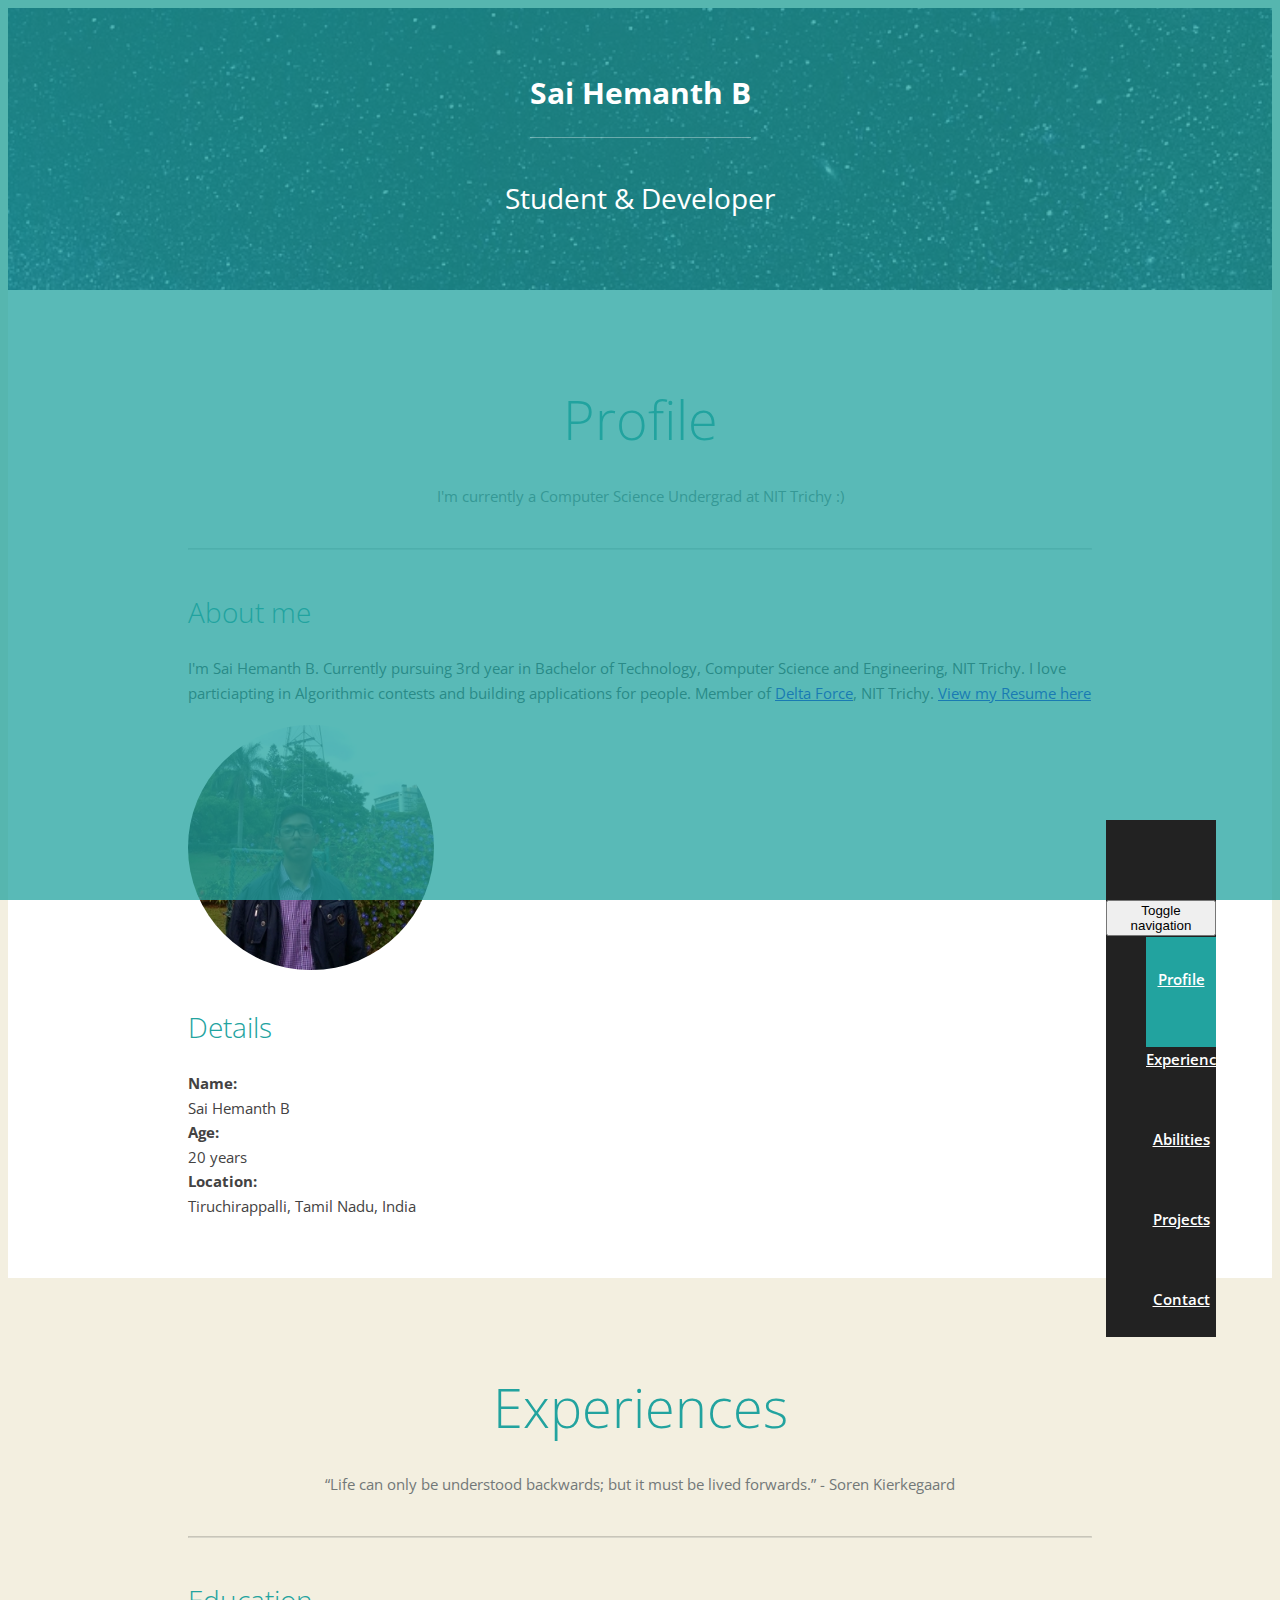
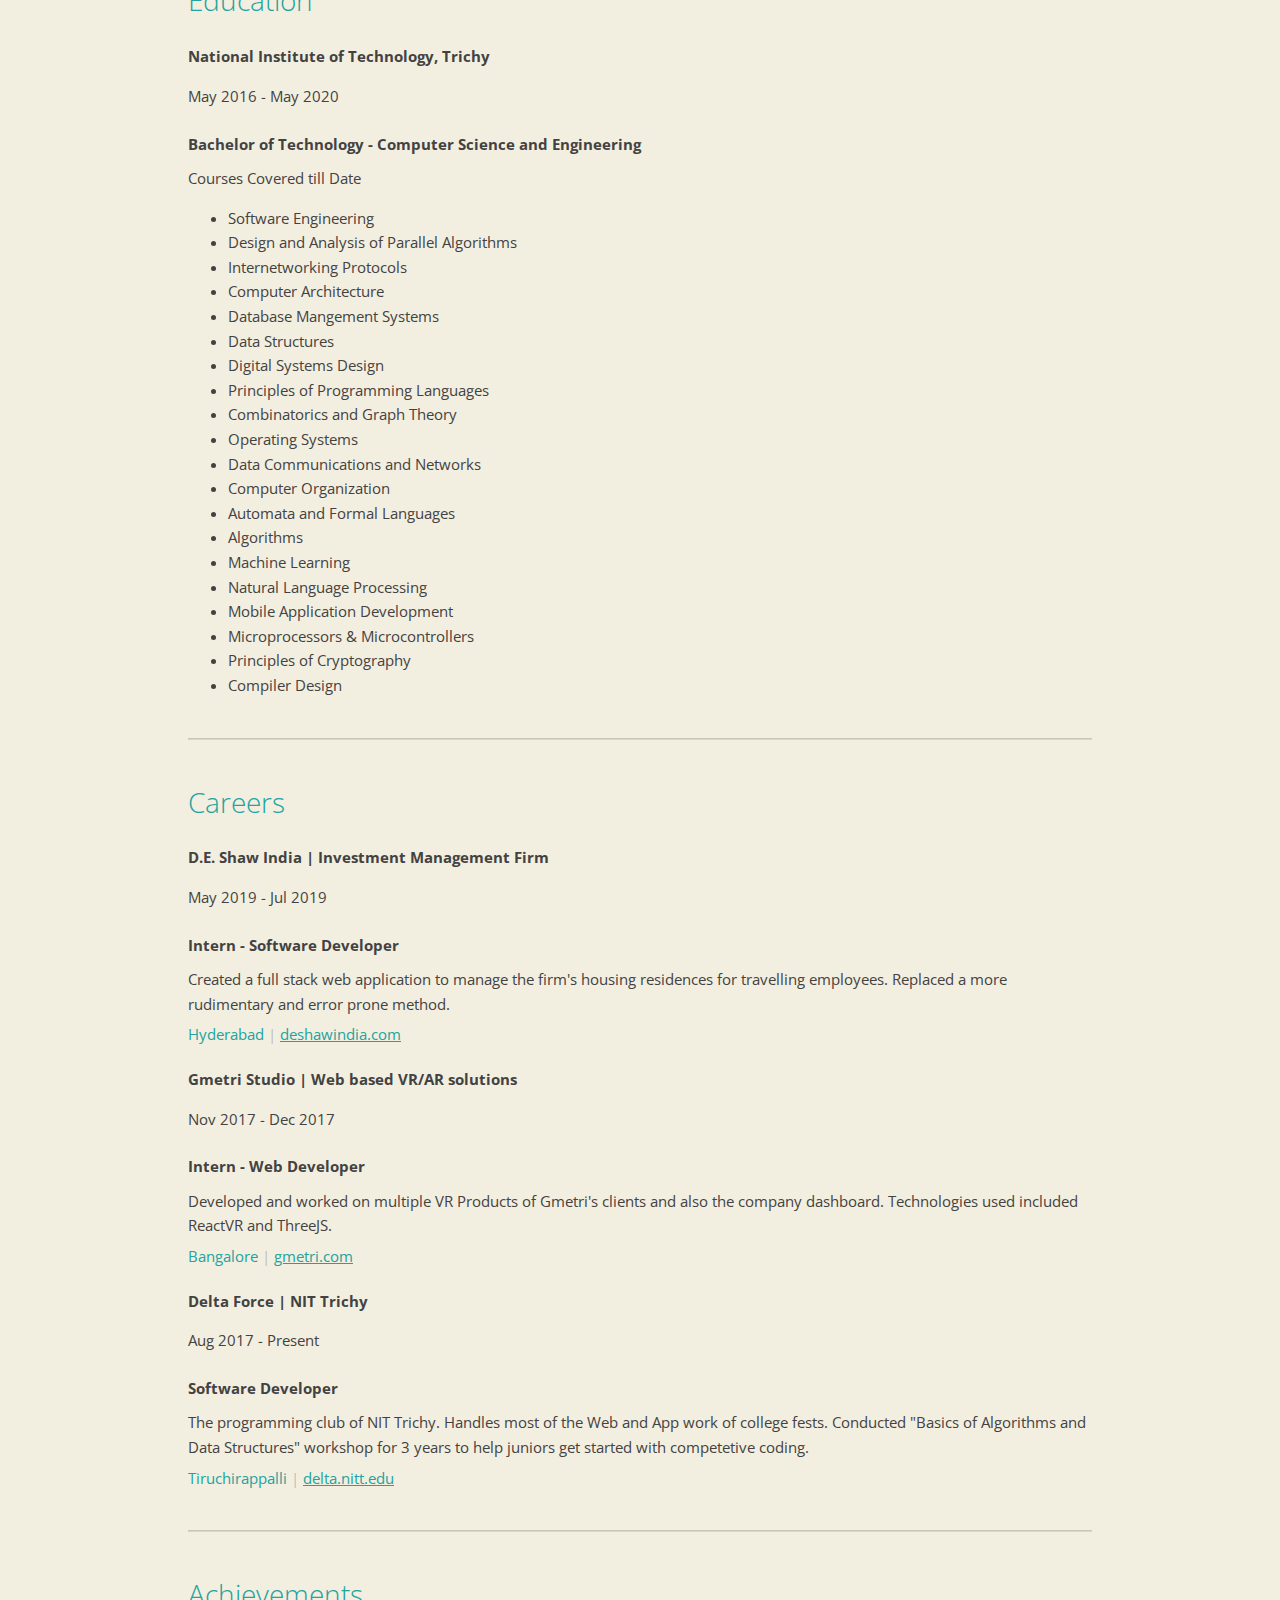
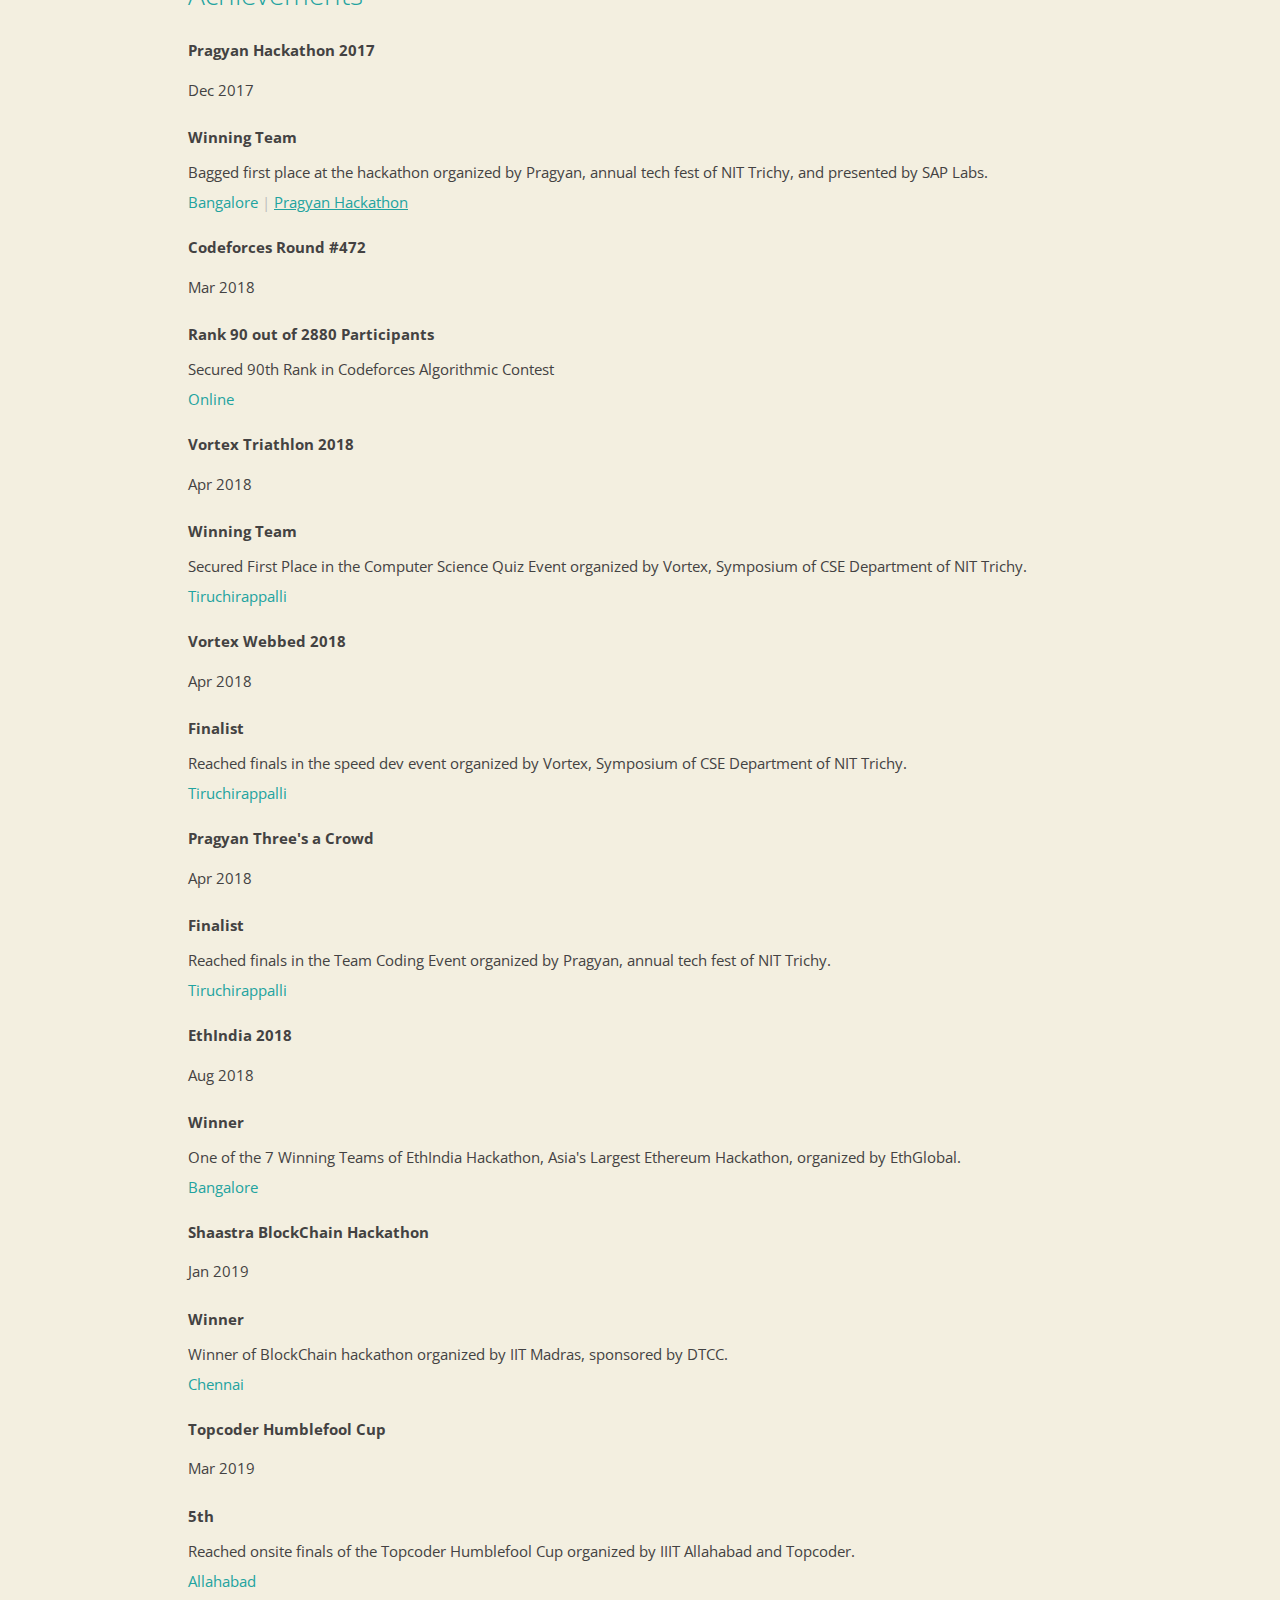
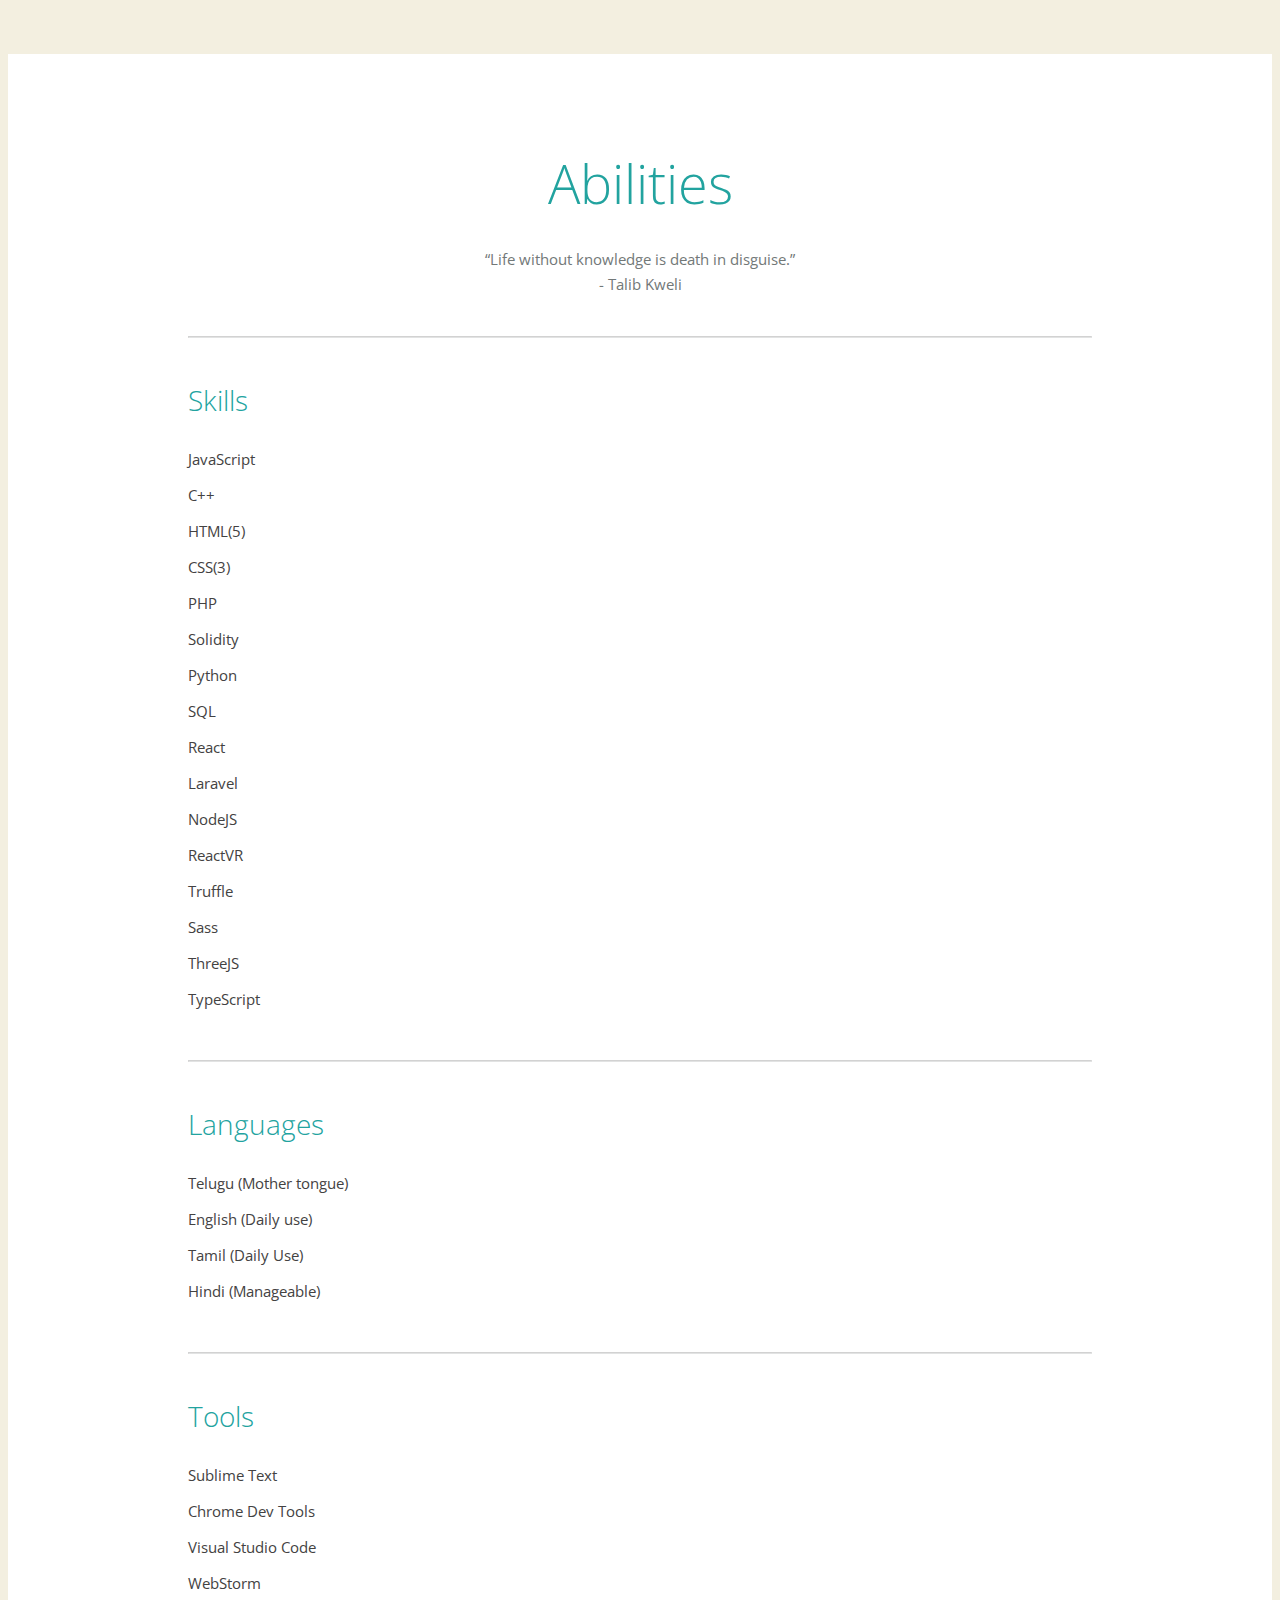
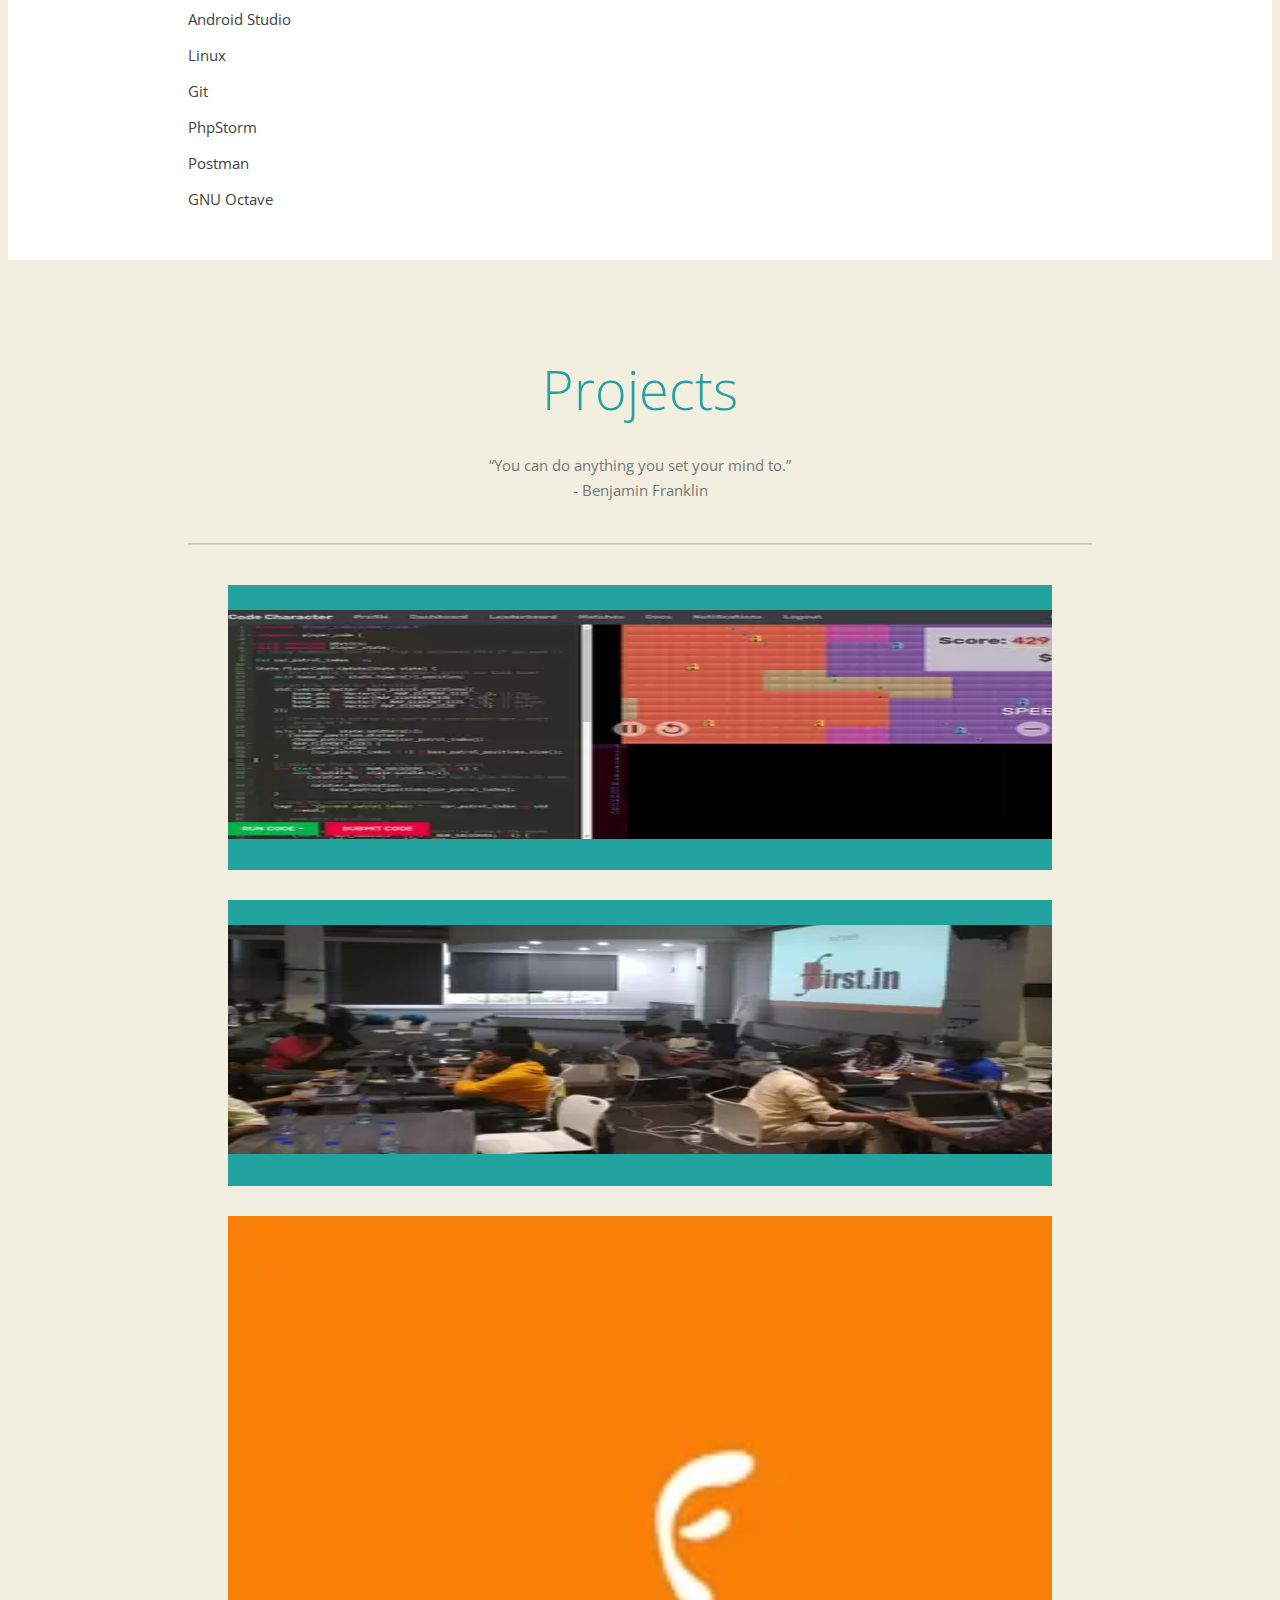
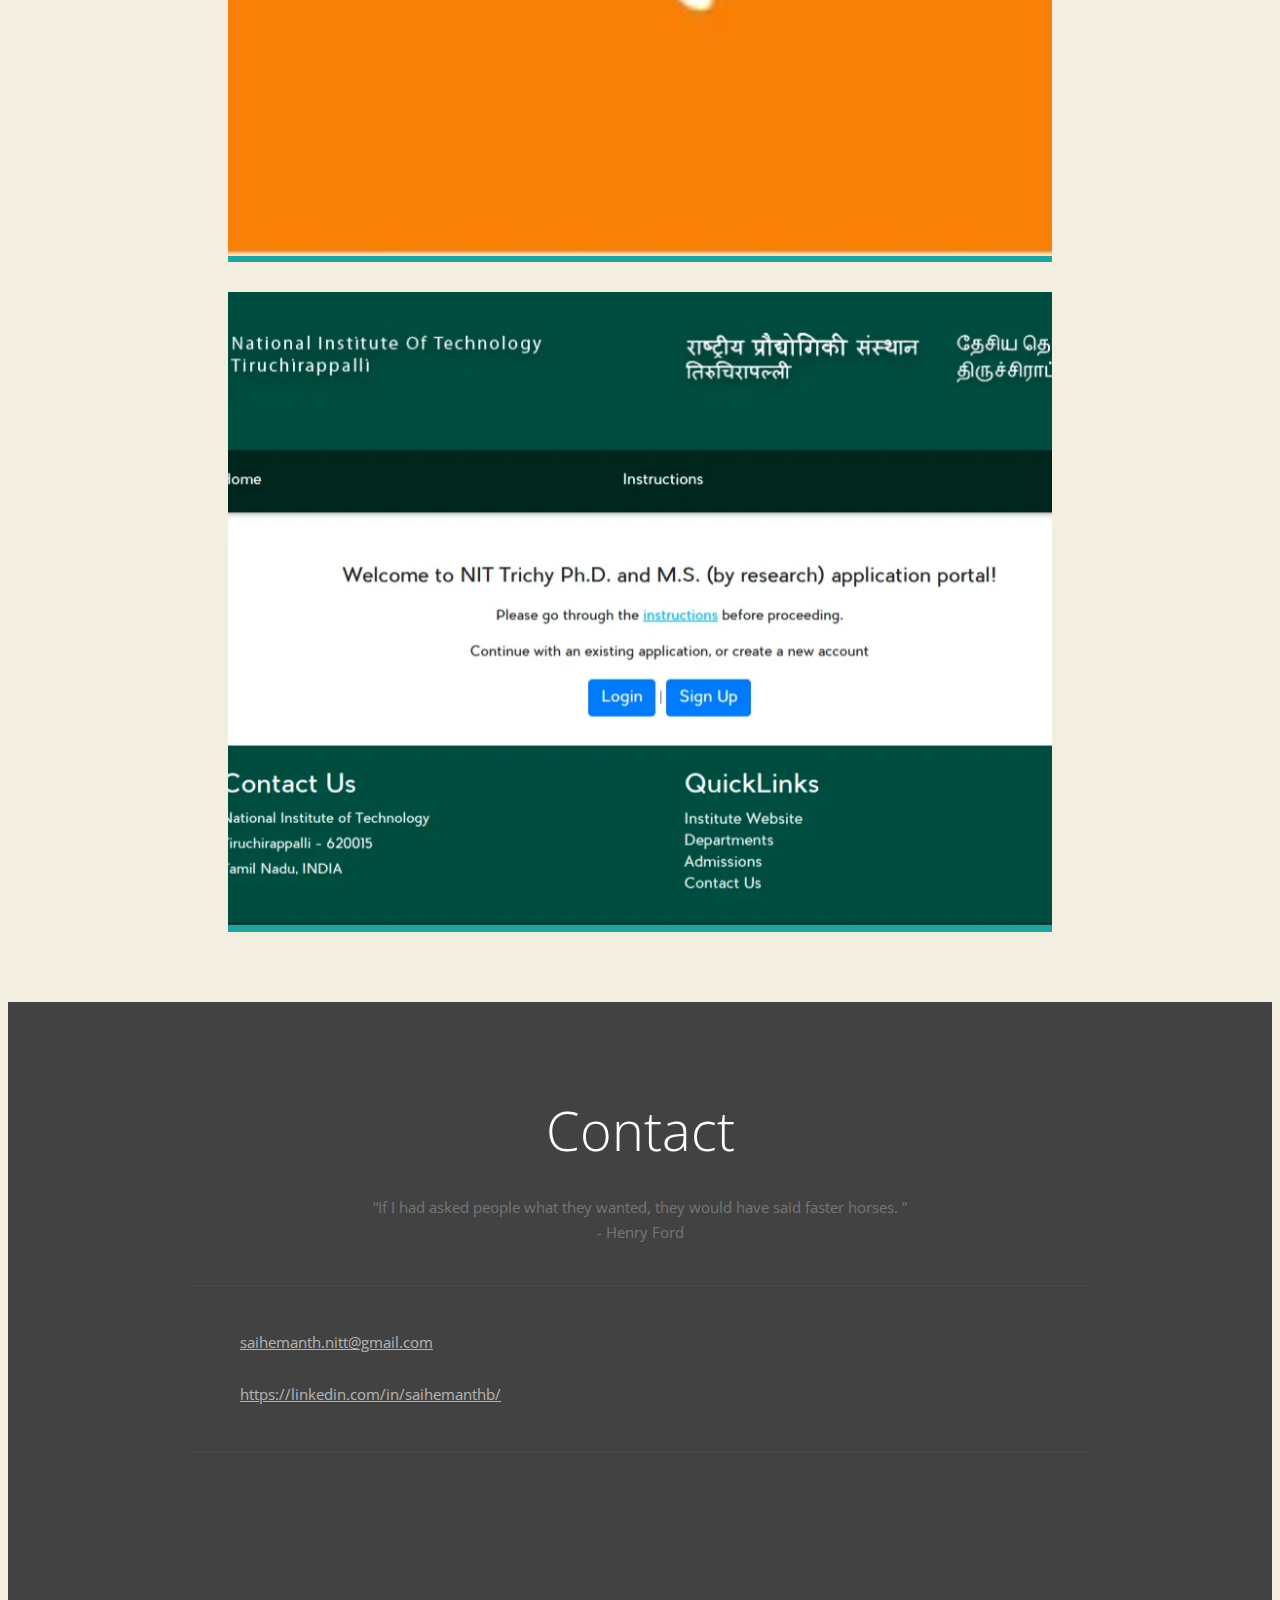
==== commit a19571f2: "Update Acheievements" ====
--- a/index.html
+++ b/index.html
@@ -87,7 +87,8 @@
 					<h3>About me</h3>
 					<p>
 						I'm Sai Hemanth B. Currently pursuing 3rd year in Bachelor of Technology, Computer Science and Engineering, NIT Trichy.
-						I love particiapting in Algorithmic contests and building applications for people. Member of Delta Force, NIT Trichy. 
+						I love particiapting in Algorithmic contests and building applications for people. Member of
+						<a href="https://delta.nitt.edu" rel="noopener" target="_blank">Delta Force</a>, NIT Trichy. 
 						<span class="link">
 							<span class="glyphicon glyphicon-link"></span>
 							<a href="https://www.saihemanth.com/sai_hemanth.pdf" rel="noopener" target="_blank">View my Resume here</a>
@@ -103,7 +104,7 @@
 						<strong>Name:</strong><br/>
 						Sai Hemanth B<br/>
 						<strong>Age:</strong><br/>
-						19 years<br/>
+						20 years<br/>
 						<strong>Location:</strong><br/>
 						Tiruchirappalli, Tamil Nadu, India
 					</p>
@@ -154,6 +155,7 @@
 									<li>Mobile Application Development</li>
 									<li>Microprocessors & Microcontrollers</li>
 									<li>Principles of Cryptography</li>
+									<li>Compiler Design</li>
 								</ul>
 						</p>
 					</div>
@@ -164,7 +166,31 @@
 			
 			<h3>Careers</h3>
 			<div class="experiences">
-						
+				<div class="experience row">
+					<div class="col-md-4">
+						<h4>D.E. Shaw India | Investment Management Firm</h4>
+						<p class="experience-period"> May 2019 - Jul 2019 </p>
+					</div>
+					<div class="col-md-8">
+						<p>
+							<strong>Intern - Software Developer</strong>
+							<span class="hidden-phone">
+								Created a full stack web application to manage the firm's housing residences for travelling
+								employees. Replaced a more rudimentary and error prone method.
+							</span>
+							<span class="experience-details">
+								<span class="location">
+									<span class="glyphicon glyphicon-map-marker"></span> Hyderabad </span>
+								<span class="seperator">|</span>
+								<span class="link">
+									<span class="glyphicon glyphicon-link"></span>
+									<a href="https://deshawindia.com/" rel="noopener" target="_blank">deshawindia.com</a>
+								</span>
+							</span>
+						</p>
+					</div>
+				</div>
+
 				<div class="experience row">
 					<div class="col-md-4">
 						<h4>Gmetri Studio | Web based VR/AR solutions</h4>
@@ -198,7 +224,8 @@
 						<p>
 							<strong>Software Developer</strong>
 							<span class="hidden-phone">
-								The programming club of NIT Trichy. Handles most of the Web and App work of college fests. Conducted "Basics of Algorithms and Data Structures" workshop to help juniors get started with competetive coding. 
+								The programming club of NIT Trichy. Handles most of the Web and App work of college fests.
+								Conducted "Basics of Algorithms and Data Structures" workshop for 3 years to help juniors get started with competetive coding. 
 							</span>
 							<span class="experience-details">
 								<span class="location">
@@ -360,6 +387,26 @@
 								<span class="location">
 									<span class="glyphicon glyphicon-map-marker">
 									</span> Chennai </span>
+							</span>
+						</p>
+					</div>
+				</div>
+
+				<div class="experience row">
+					<div class="col-md-4">
+						<h4>Topcoder Humblefool Cup</h4>
+						<p class="experience-period">Mar 2019</p>
+					</div>
+					<div class="col-md-8">
+						<p>
+							<strong>5th</strong>
+							<span class="hidden-phone">
+								Reached onsite finals of the Topcoder Humblefool Cup organized by IIIT Allahabad and Topcoder.
+							</span>
+							<span class="experience-details">
+								<span class="location">
+									<span class="glyphicon glyphicon-map-marker">
+									</span> Allahabad </span>
 							</span>
 						</p>
 					</div>
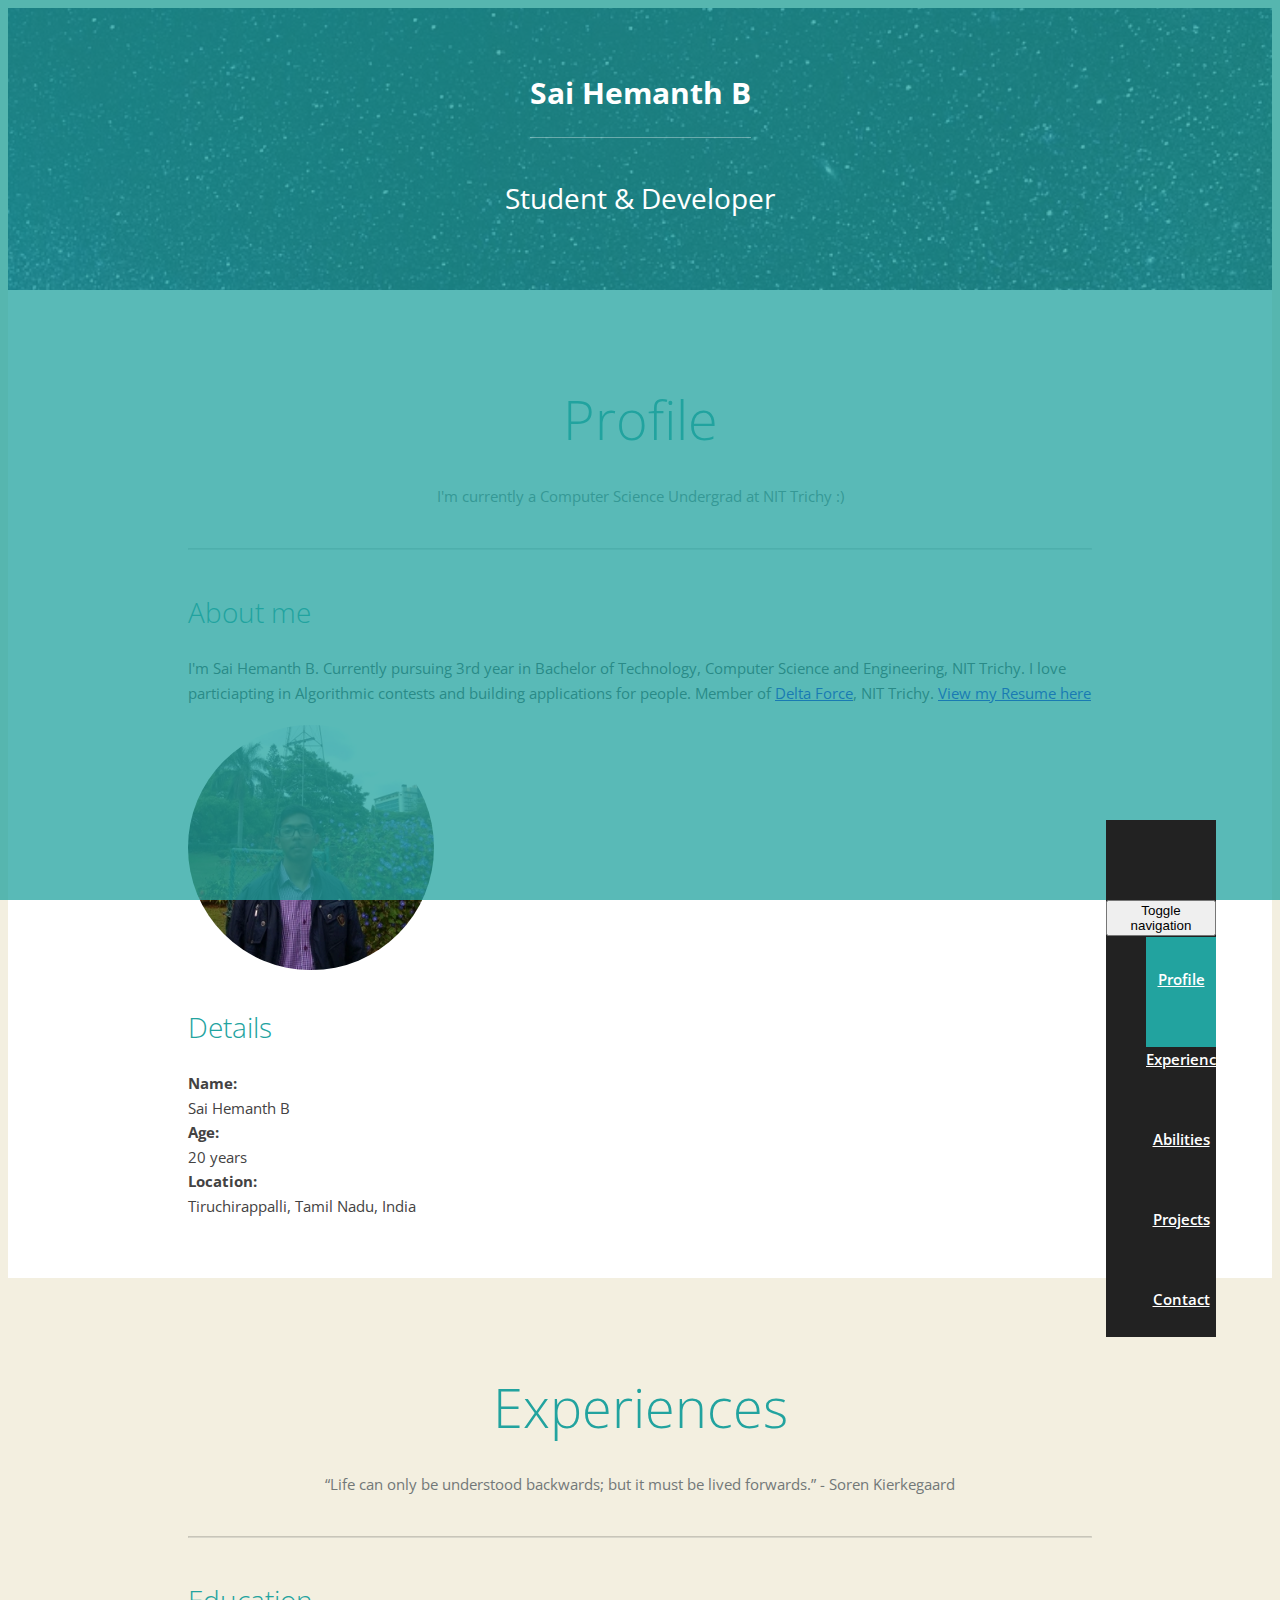
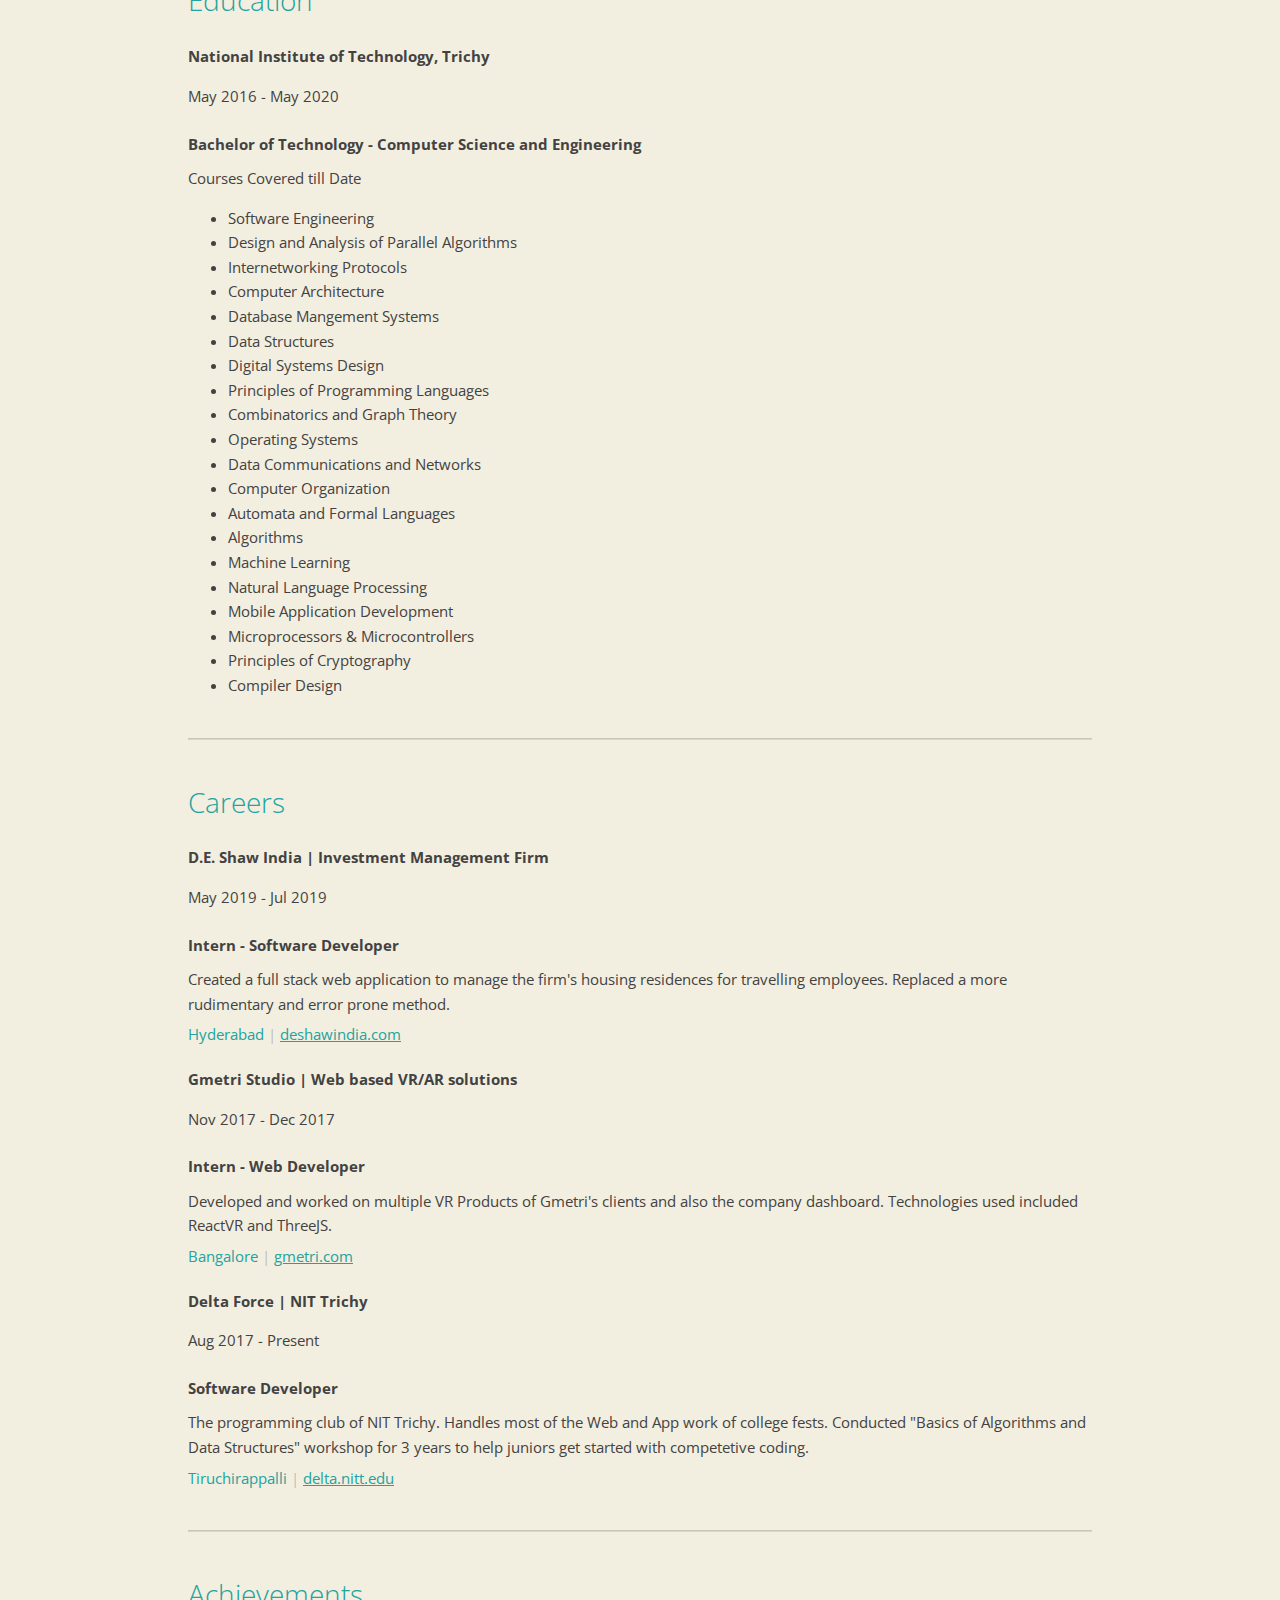
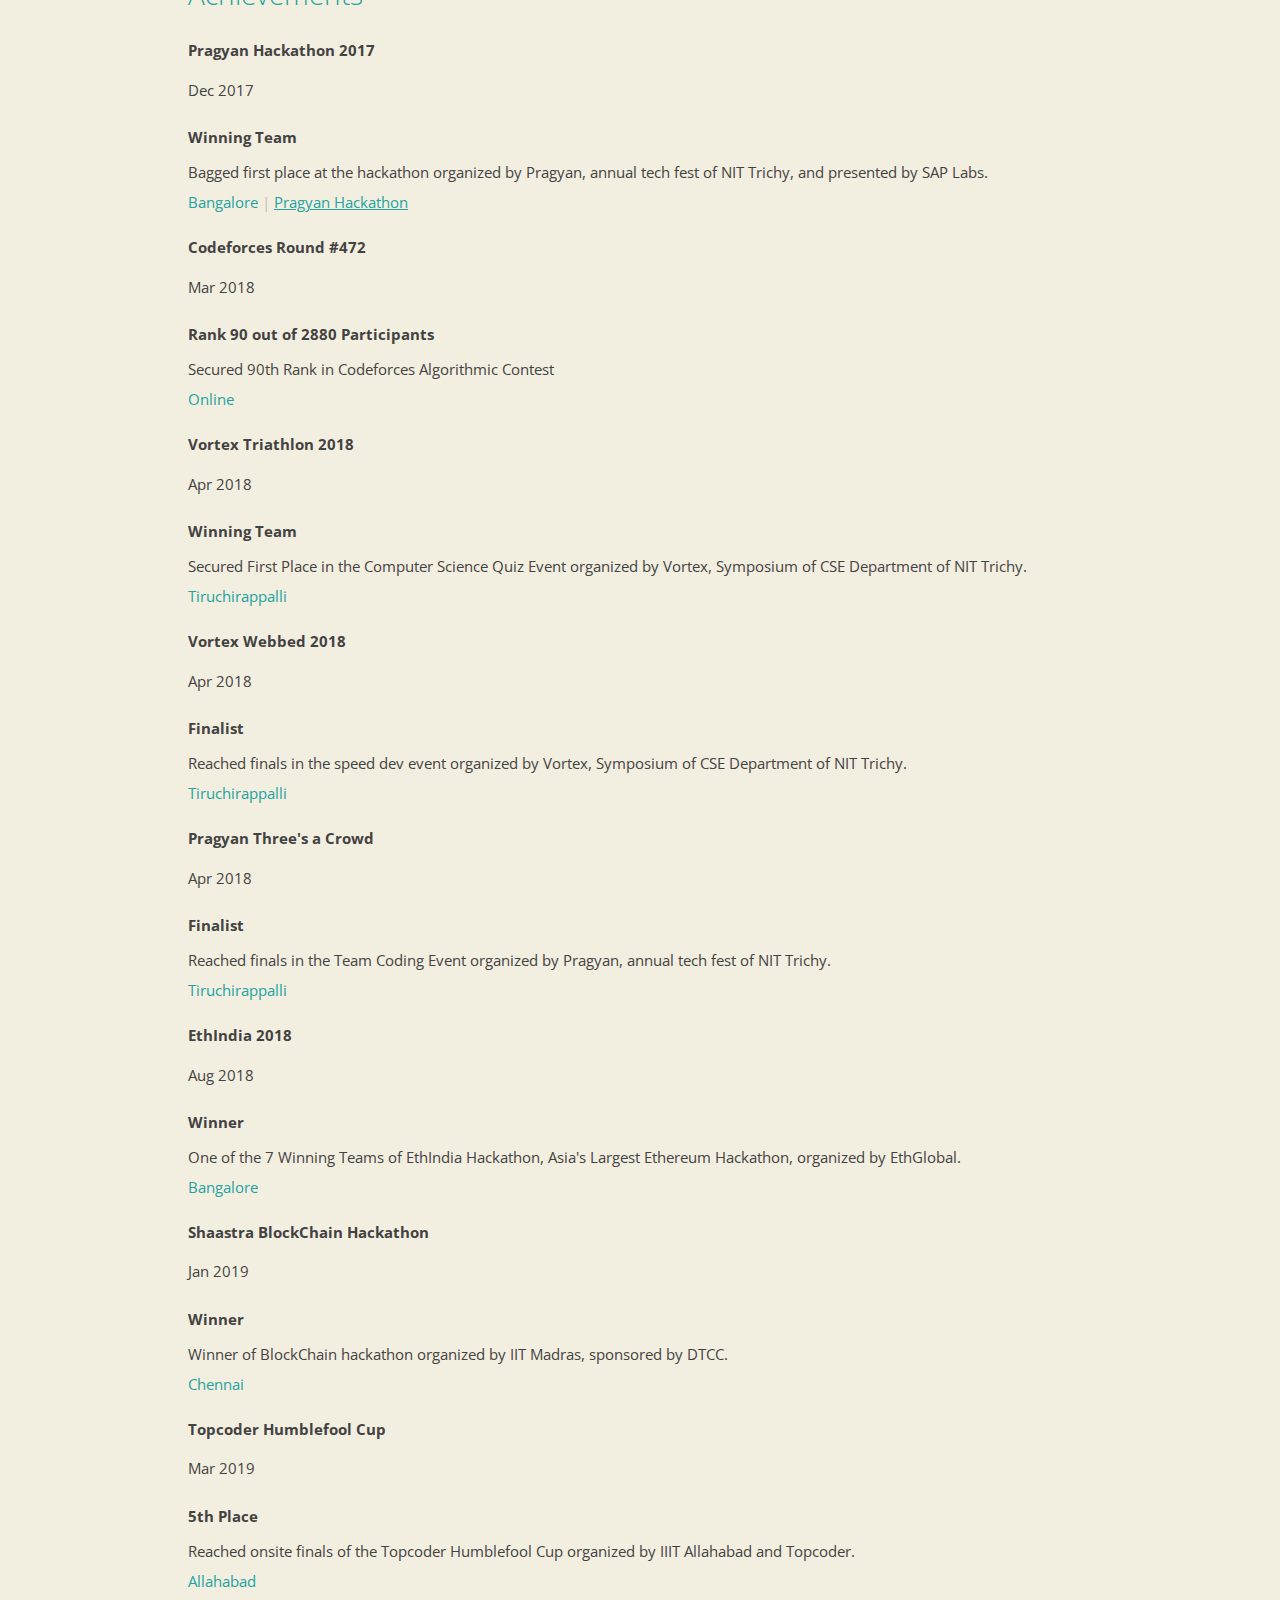
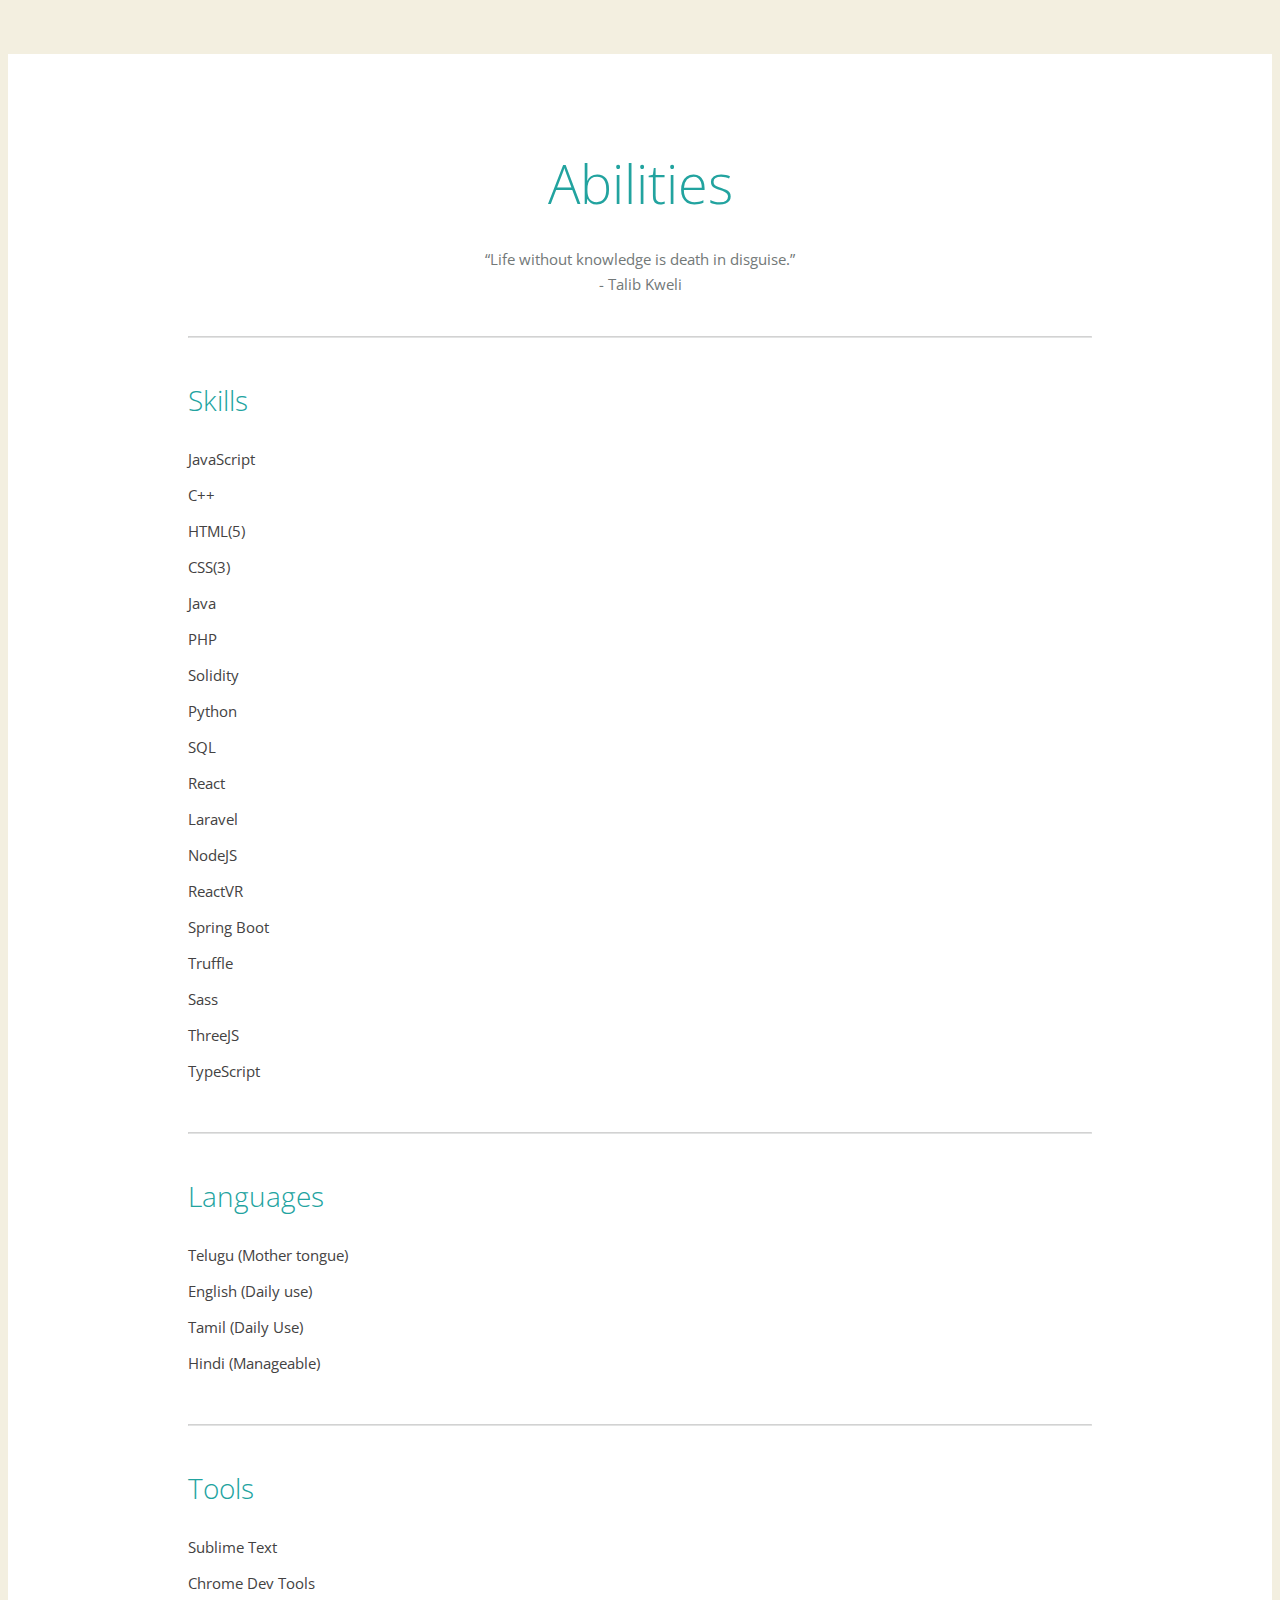
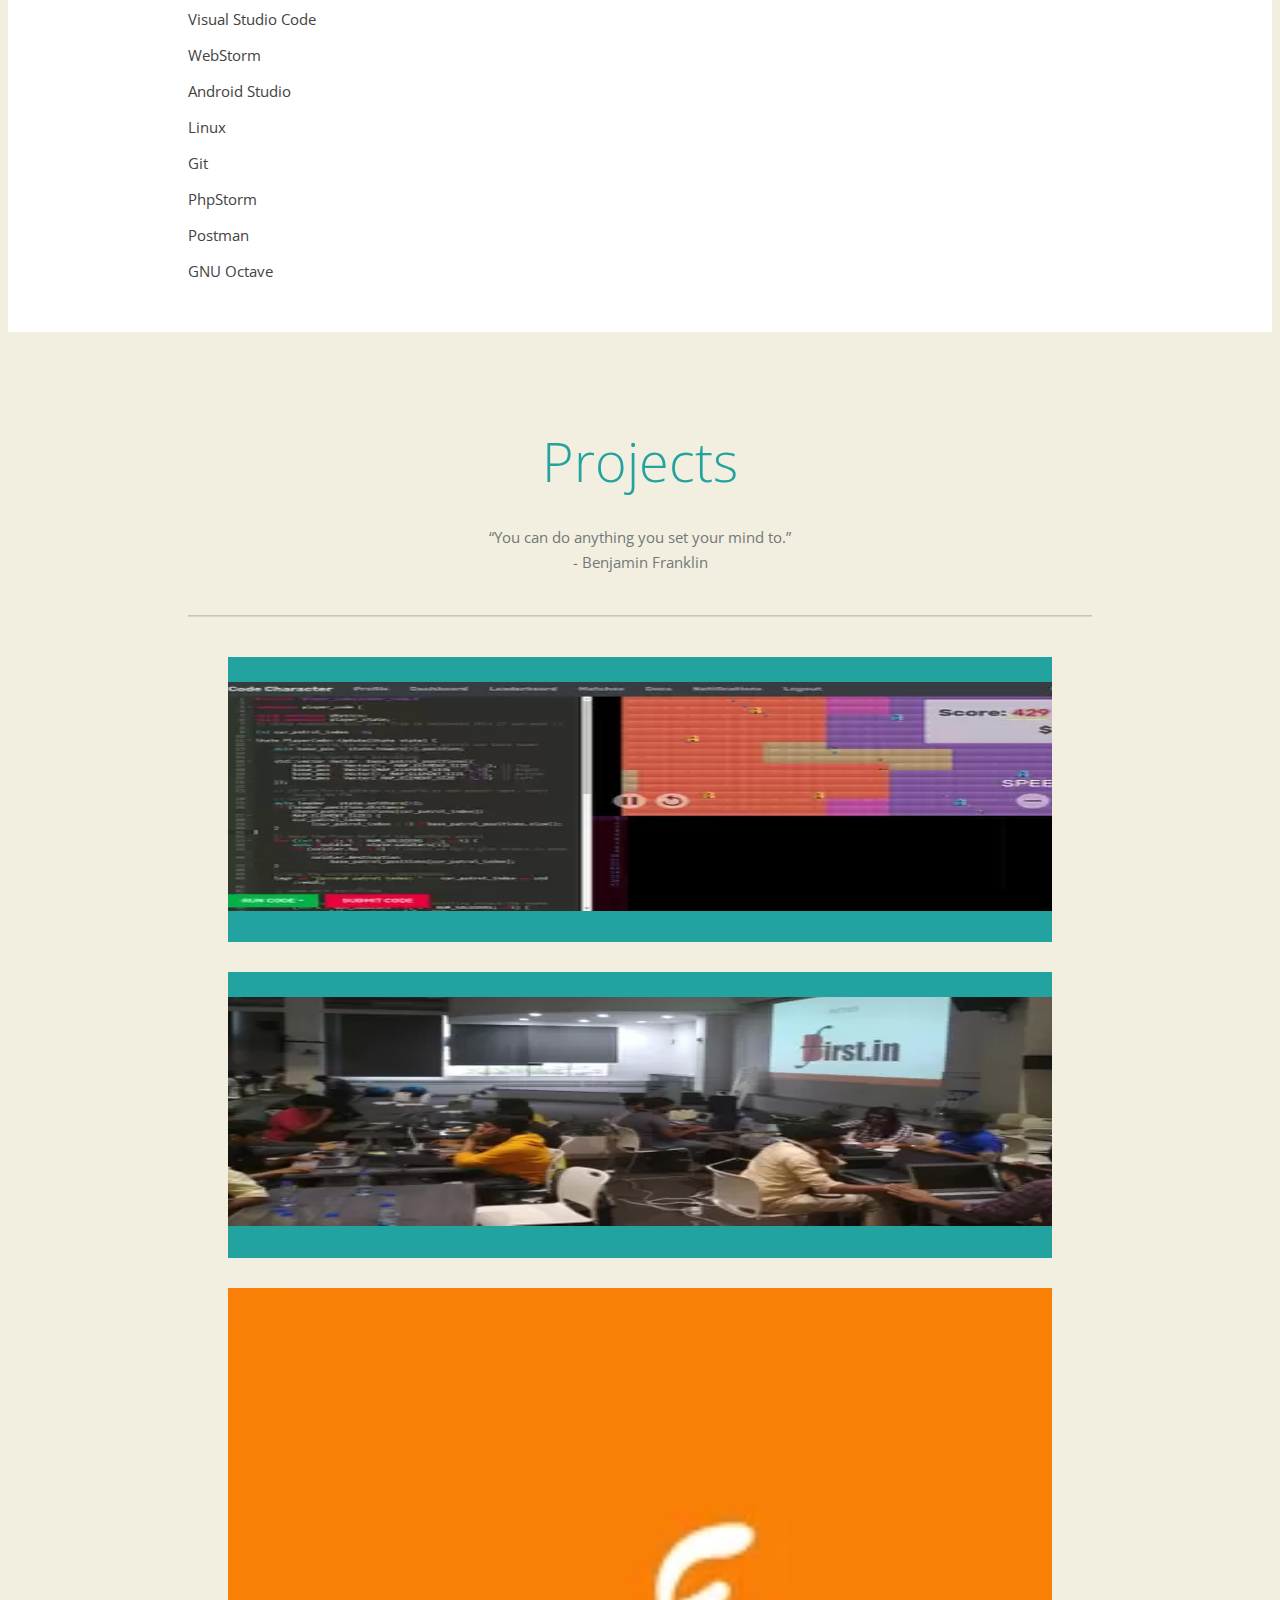
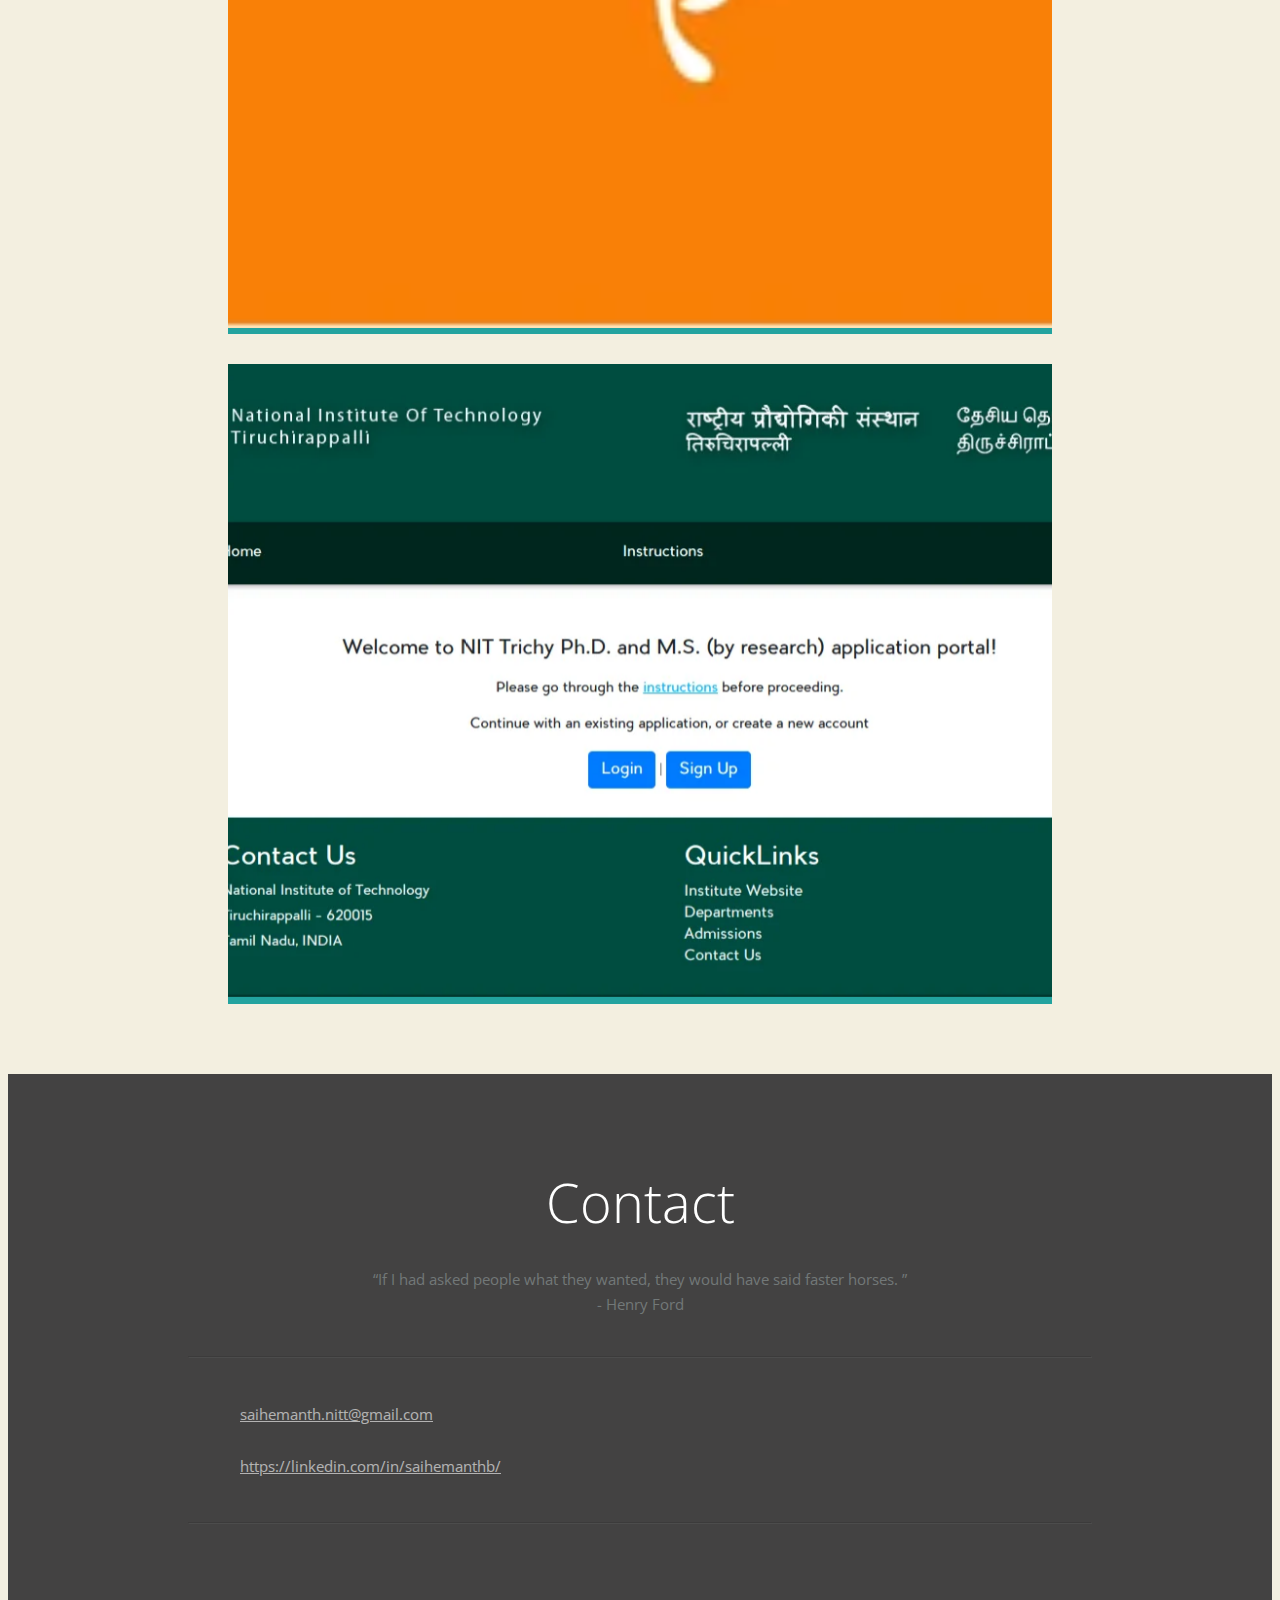
==== commit 1a011fb6: "Update Experiences" ====
--- a/index.html
+++ b/index.html
@@ -399,7 +399,7 @@
 					</div>
 					<div class="col-md-8">
 						<p>
-							<strong>5th</strong>
+							<strong>5th Place</strong>
 							<span class="hidden-phone">
 								Reached onsite finals of the Topcoder Humblefool Cup organized by IIIT Allahabad and Topcoder.
 							</span>
@@ -473,6 +473,17 @@
 						</li>
 						
 						<li>
+							<span class="ability-title">Java</span>
+							<span class="ability-score">
+								<span class="glyphicon glyphicon-star filled"></span>
+								<span class="glyphicon glyphicon-star filled"></span>
+								<span class="glyphicon glyphicon-star filled"></span>
+								<span class="glyphicon glyphicon-star filled"></span>
+								<span class="glyphicon glyphicon-star"></span>
+							</span>
+						</li>
+
+						<li>
 							<span class="ability-title">PHP</span>
 							<span class="ability-score">
 								<span class="glyphicon glyphicon-star filled"></span>
@@ -563,7 +574,18 @@
 								<span class="glyphicon glyphicon-star filled"></span>
 								<span class="glyphicon glyphicon-star"></span>
 							</span>
-						</li>			
+						</li>
+
+						<li>
+							<span class="ability-title">Spring Boot</span>
+							<span class="ability-score">
+								<span class="glyphicon glyphicon-star filled"></span>
+								<span class="glyphicon glyphicon-star filled"></span>
+								<span class="glyphicon glyphicon-star filled"></span>
+								<span class="glyphicon glyphicon-star"></span>
+								<span class="glyphicon glyphicon-star"></span>
+							</span>
+						</li>
 				
 						<li>
 							<span class="ability-title">Truffle</span>
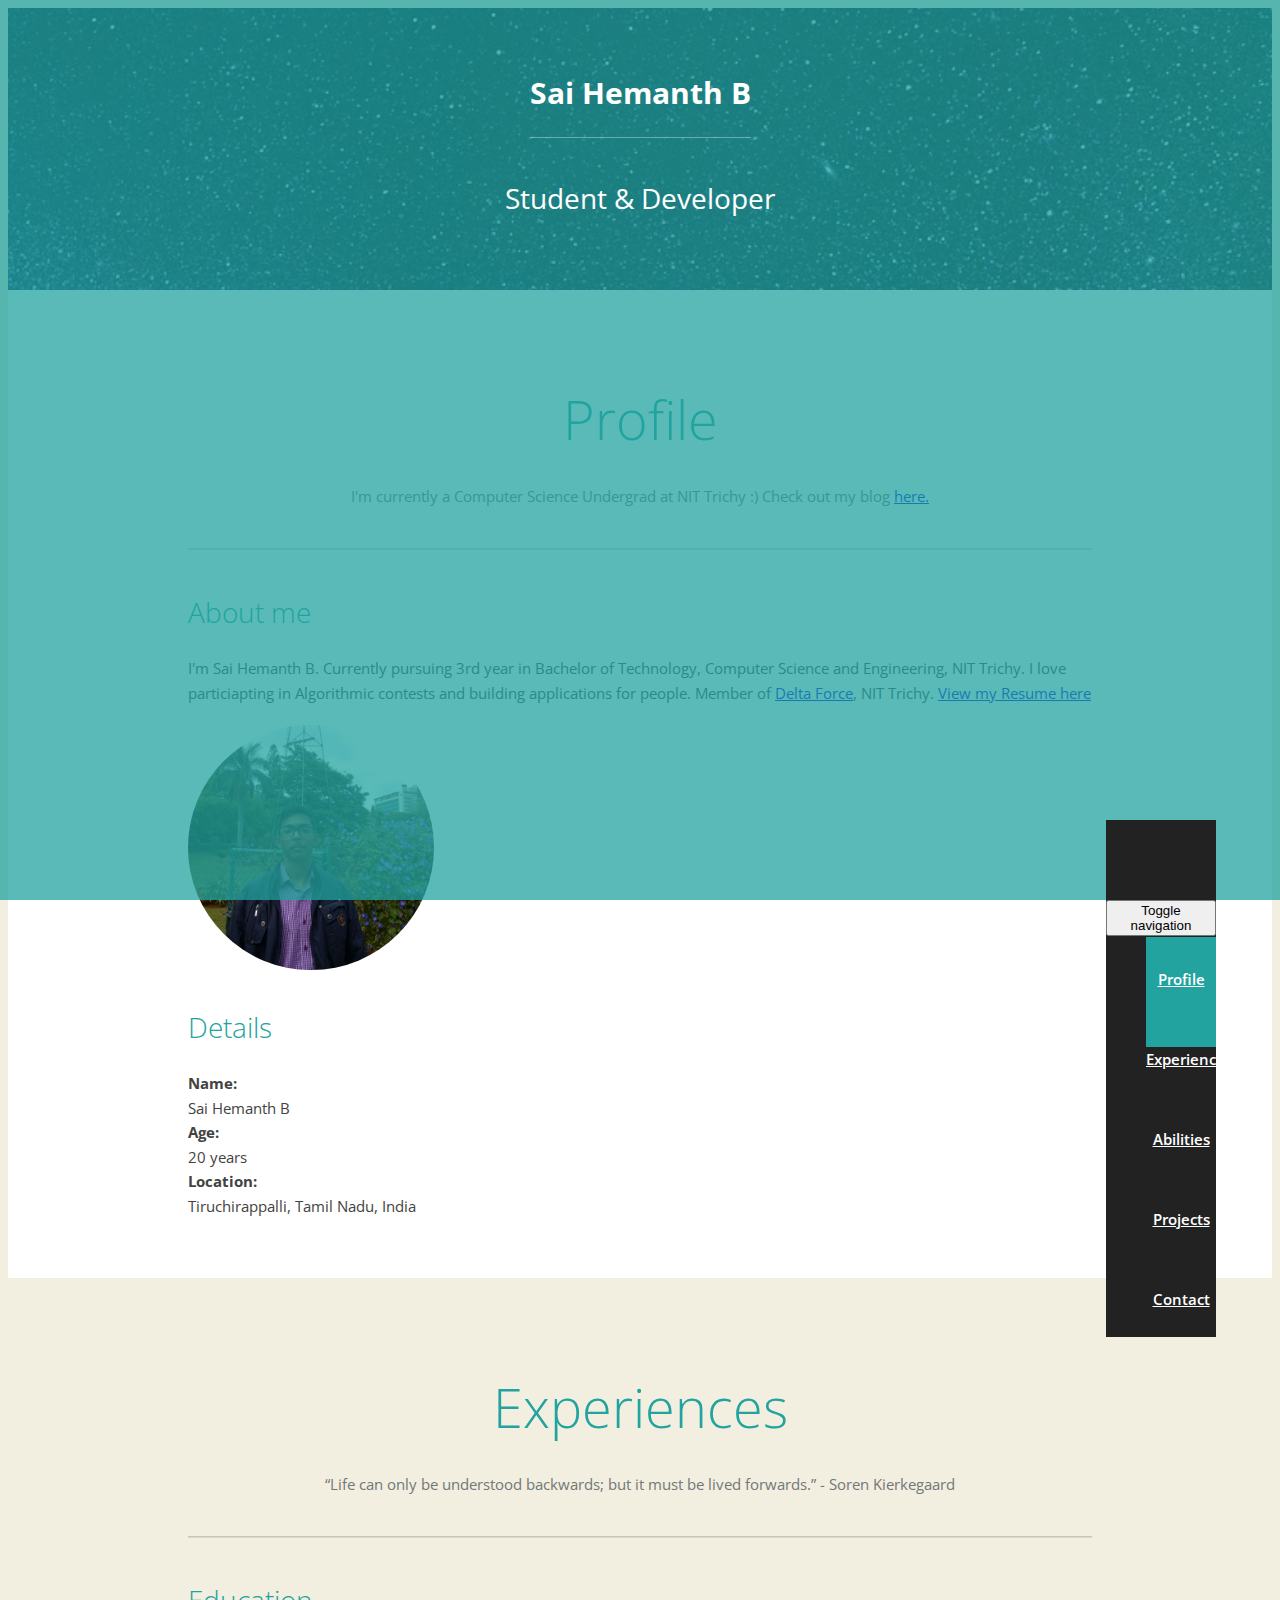
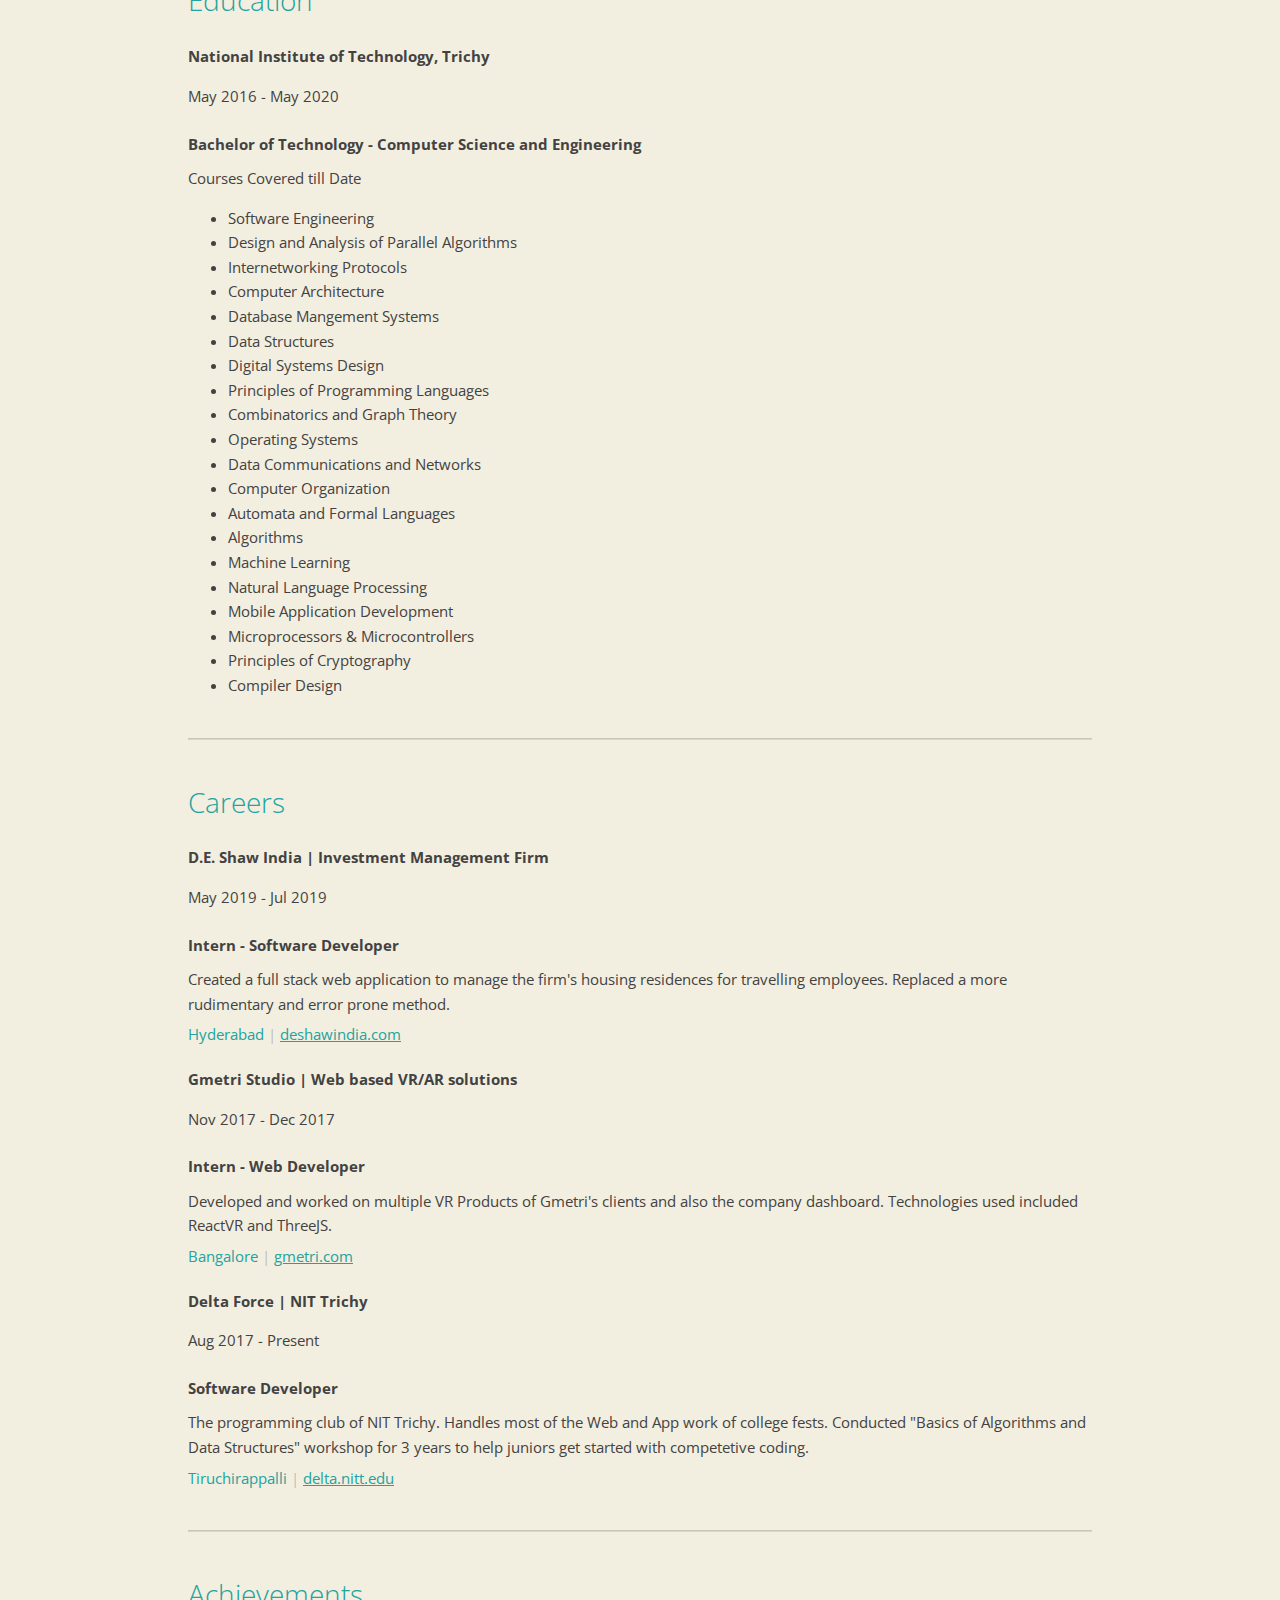
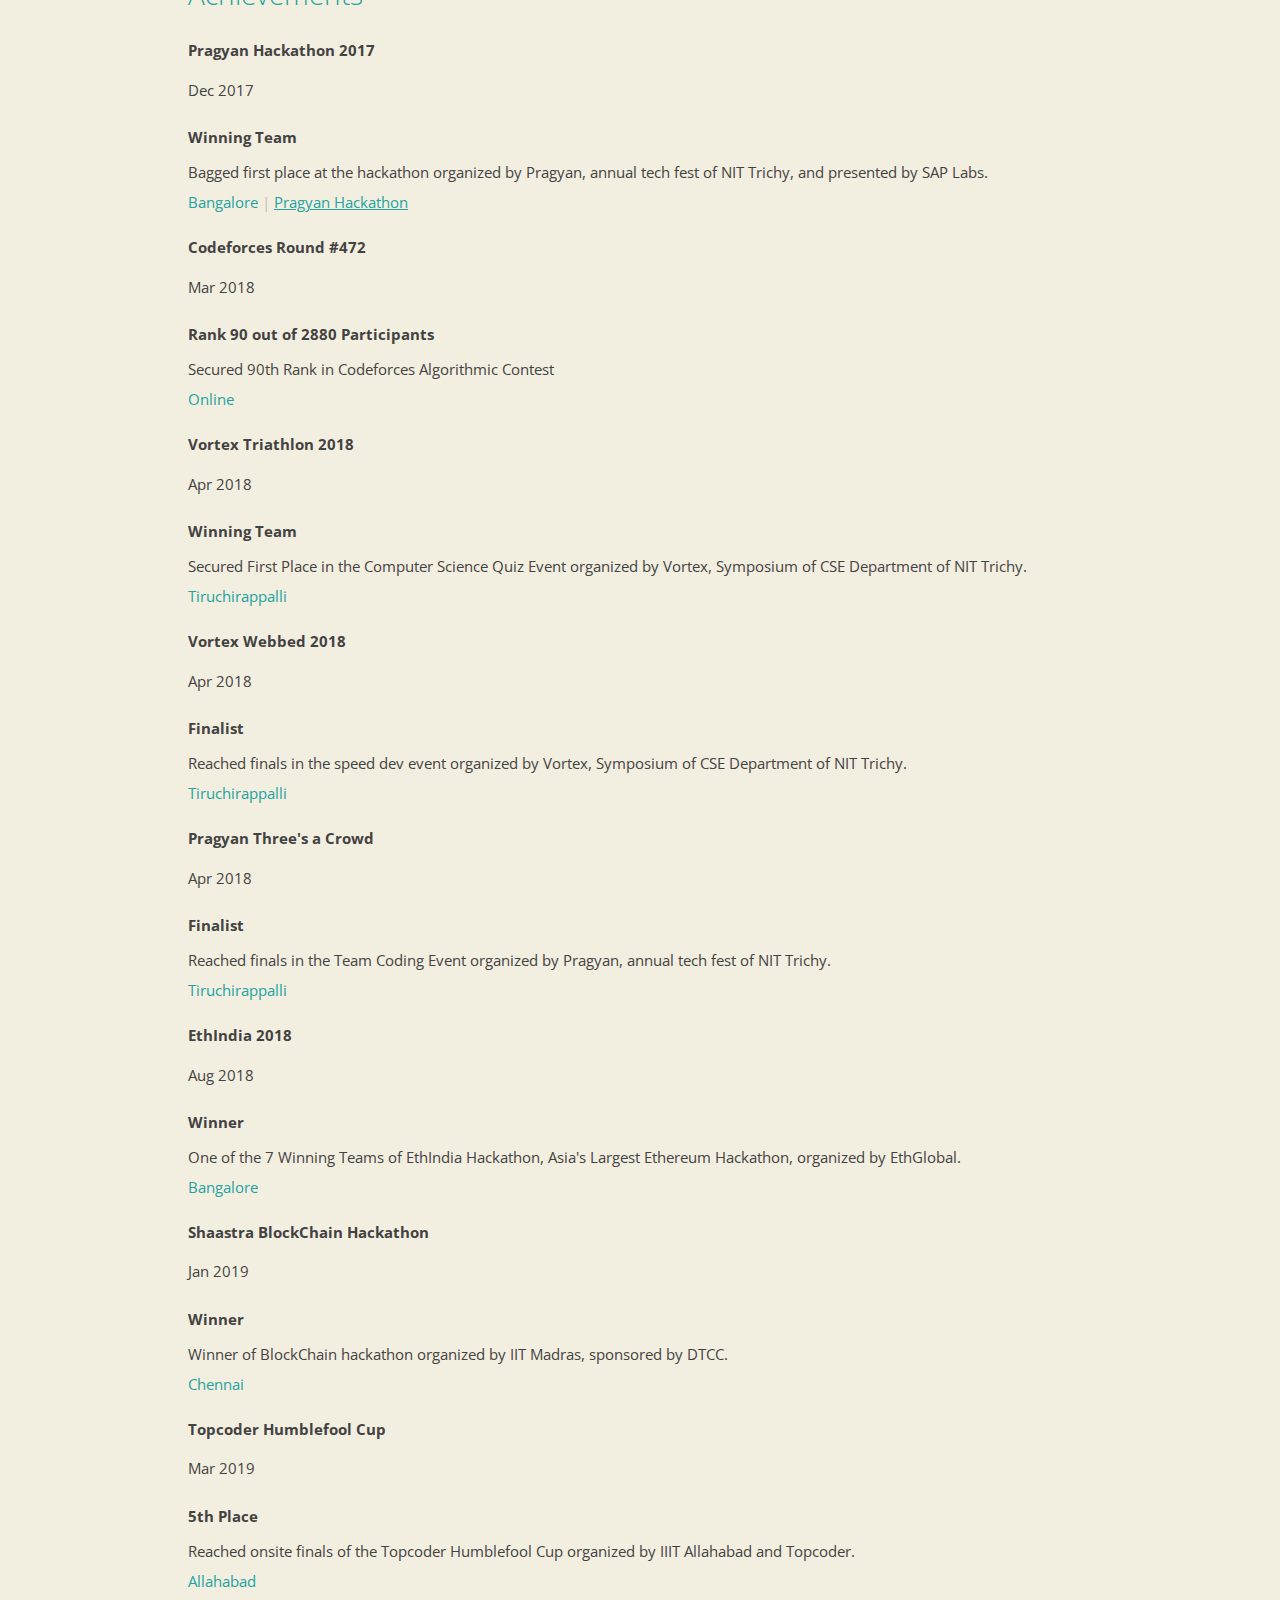
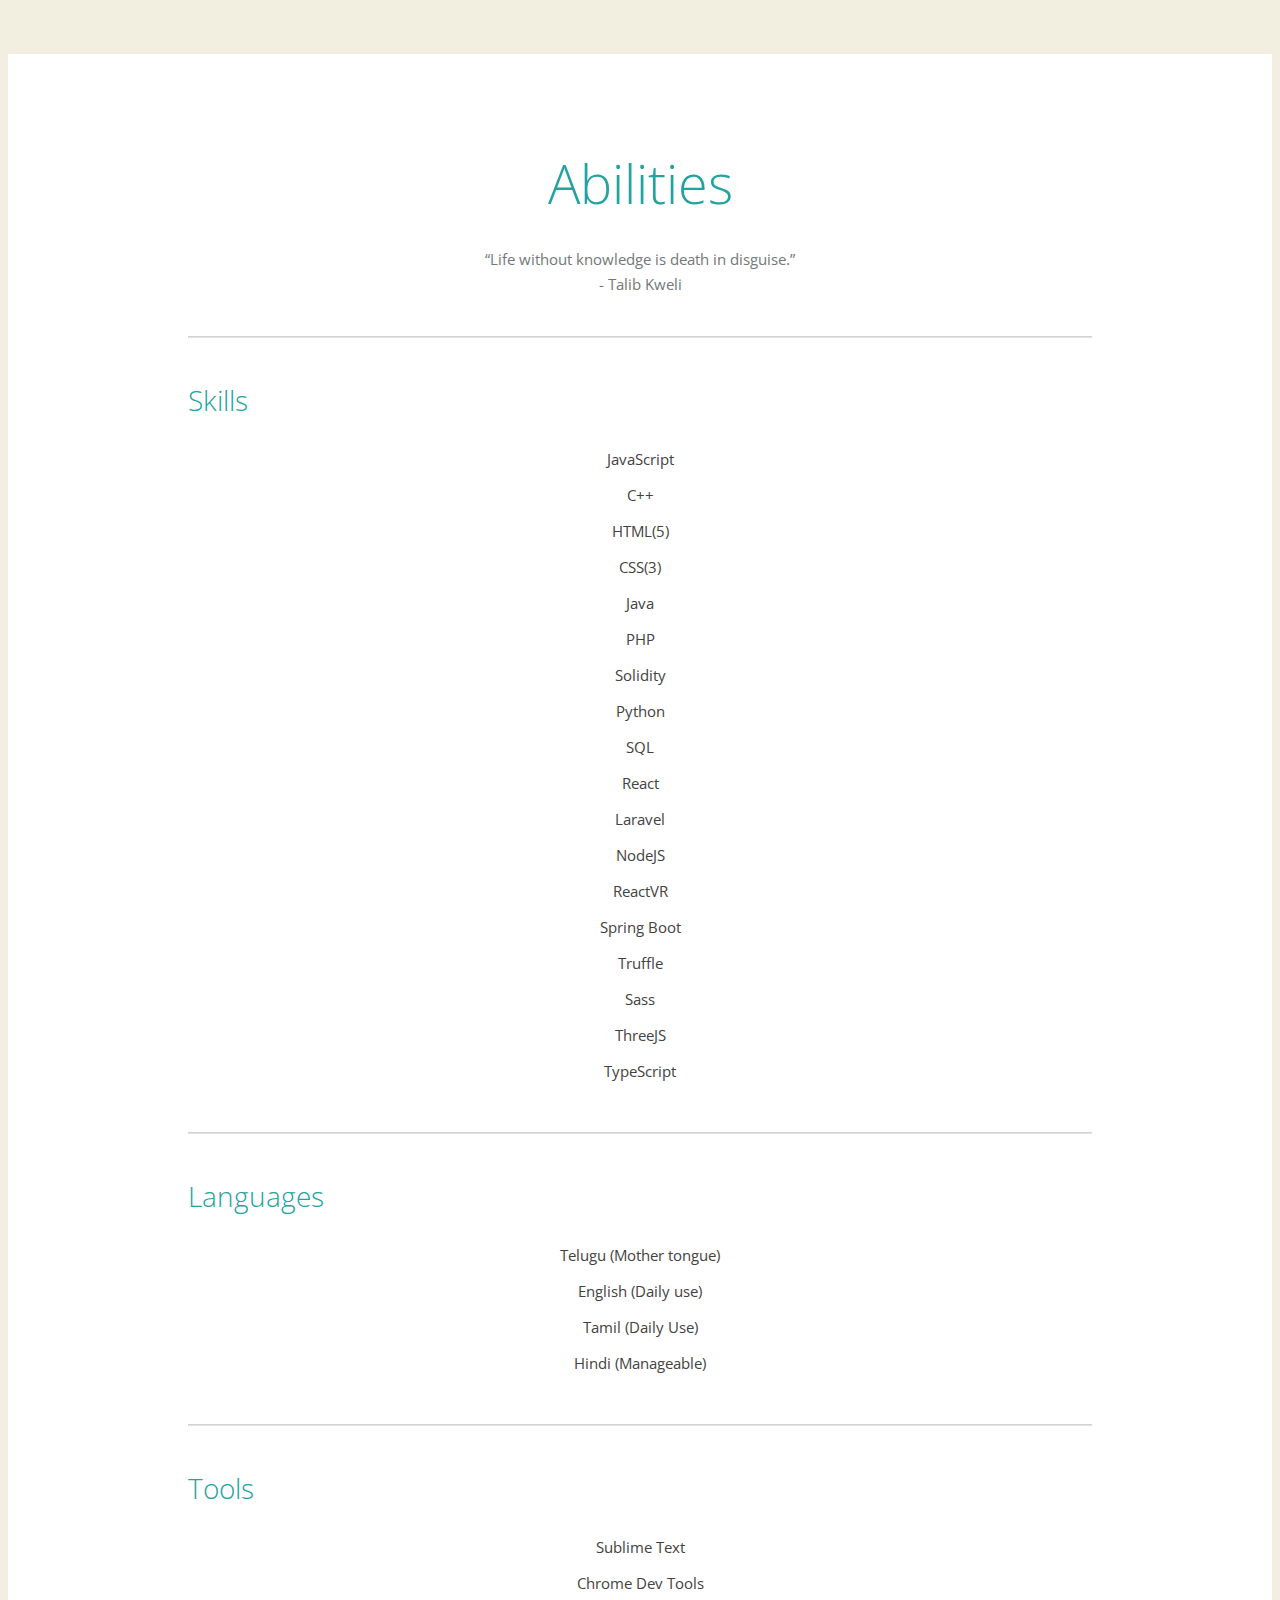
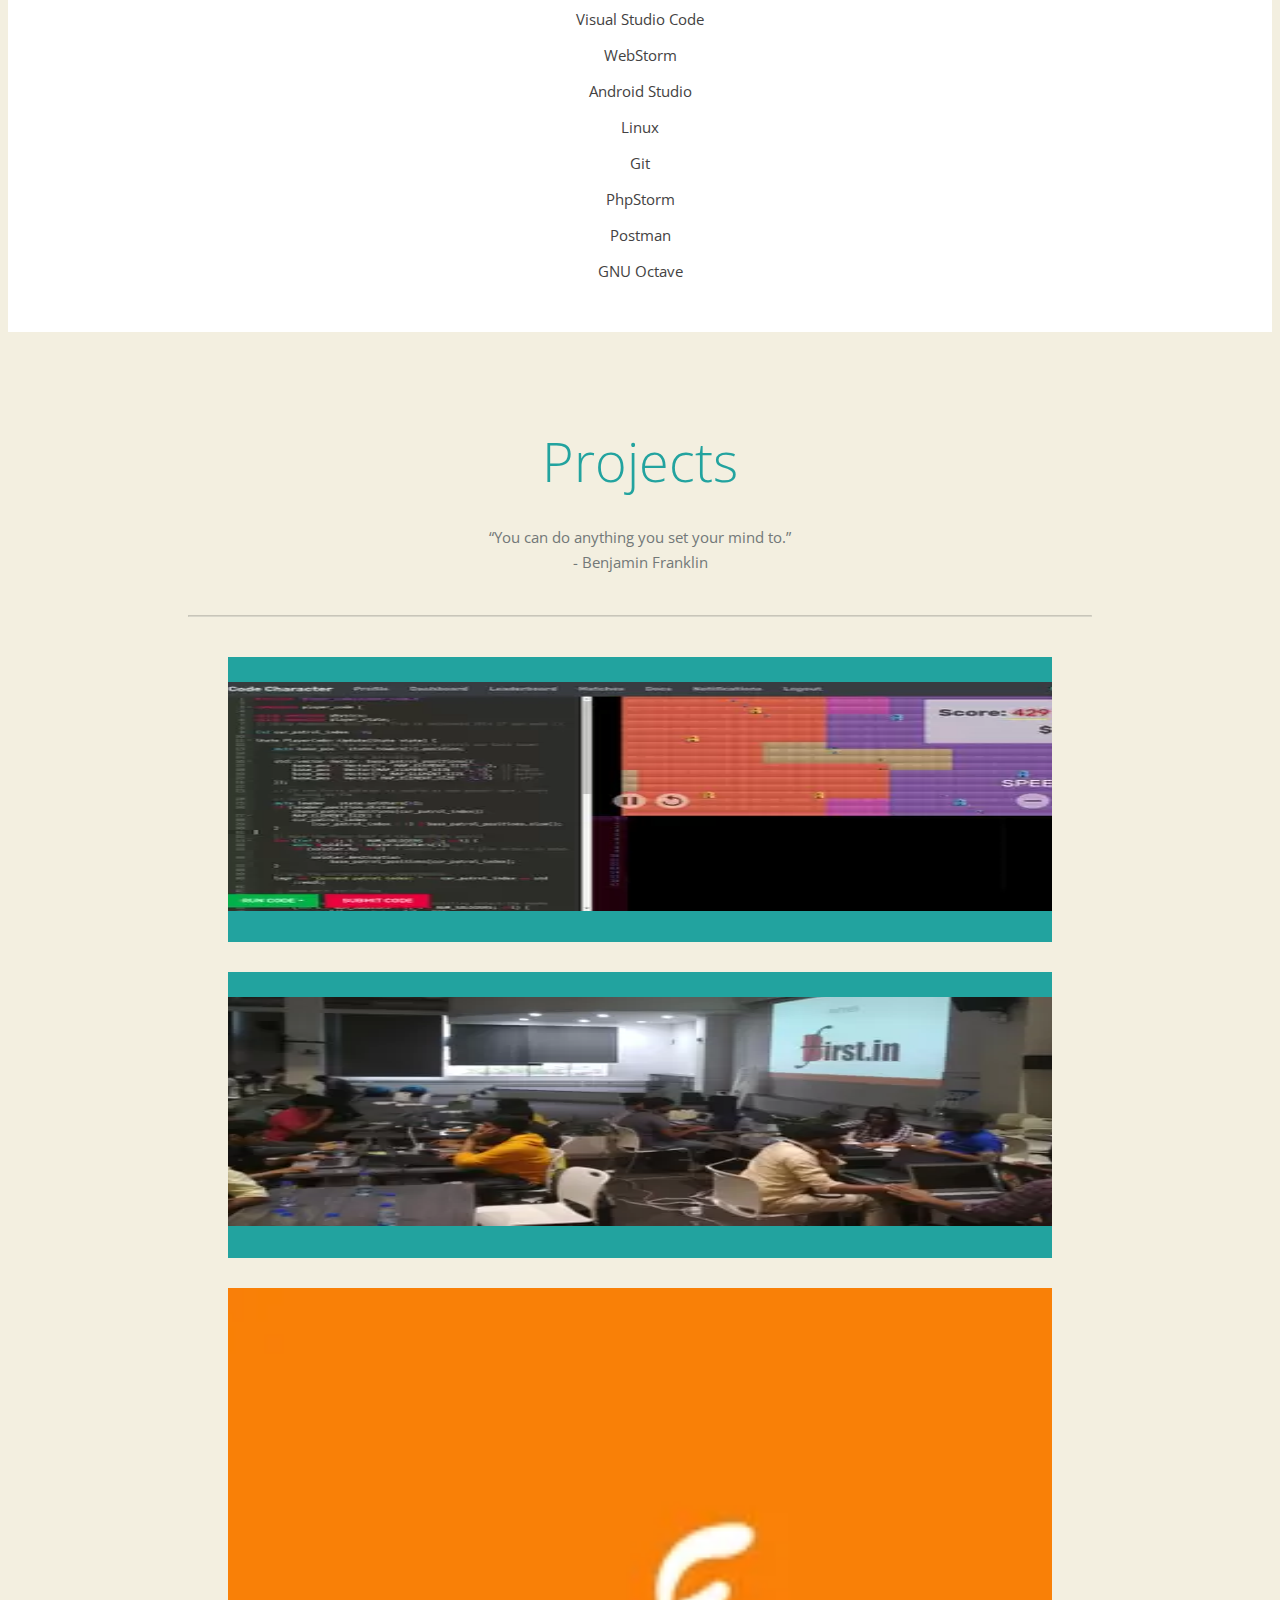
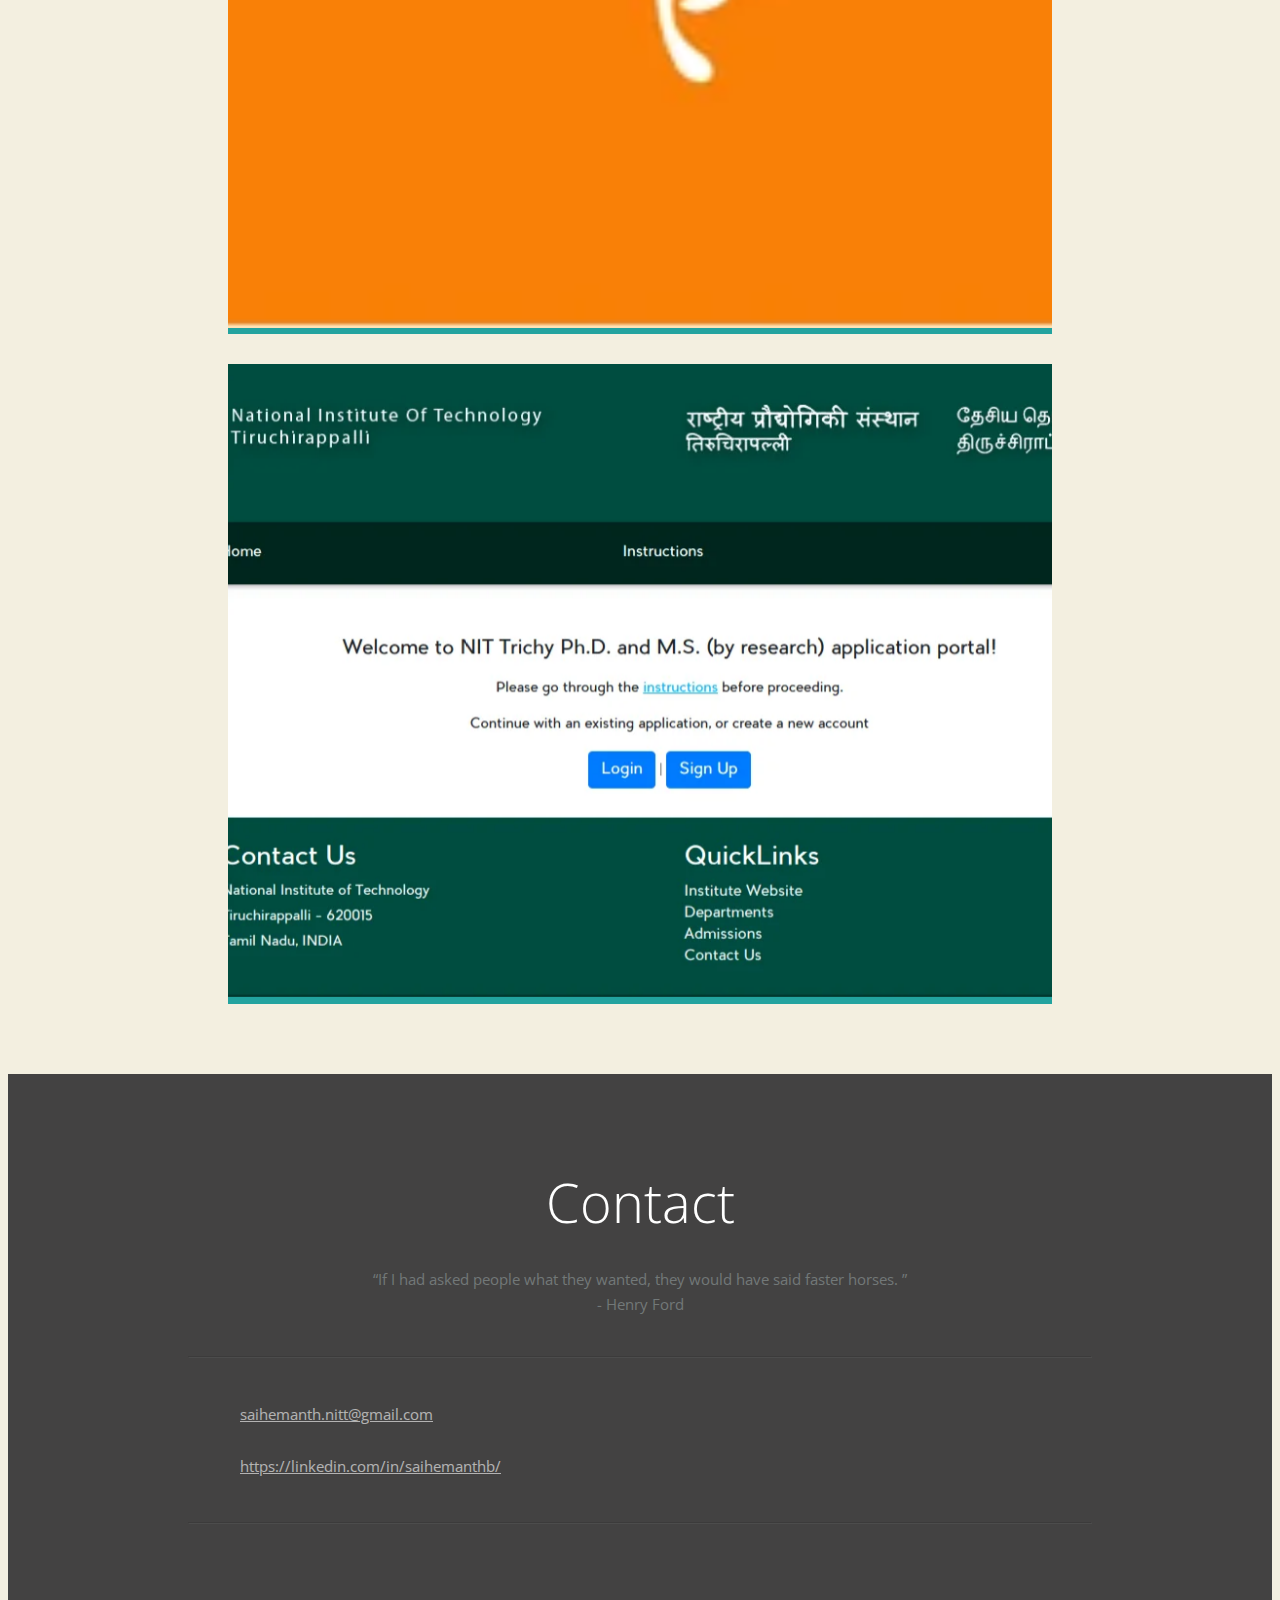
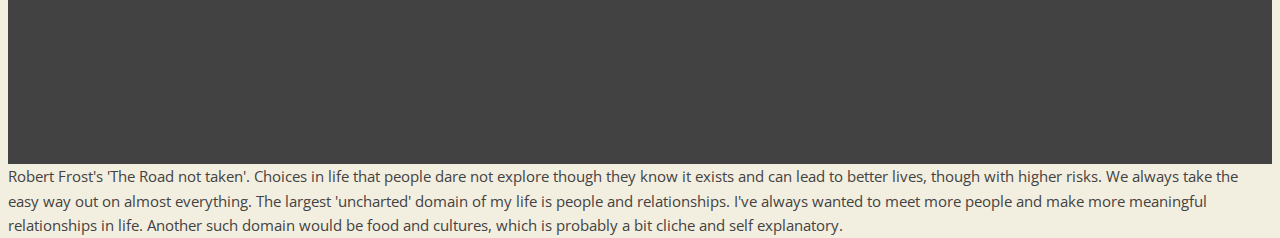
==== commit 9c89eca1: "Remove stars and add blog link" ====
--- a/index.html
+++ b/index.html
@@ -79,7 +79,8 @@
 		<div class="background-white">
 			<div id="profile" class="container">
 				<h2>Profile</h2>
-				<p class="lead">I&#039;m currently a Computer Science Undergrad at NIT Trichy :)</p>
+				<p class="lead">I&#039;m currently a Computer Science Undergrad at NIT Trichy :) Check out my blog <a href="https://www.saihemanth.com/blog/" rel="noopener" target="_blank">here.</a>
+				</p>
 				<hr/>
 
 			<div class="row">
@@ -424,211 +425,86 @@
 
 				<h3>Skills</h3>
 				<div class="row">
-		
-				<div class="col-md-6">
-					<ul class="no-bullets">
-
+				
+				<div class="col-md-4">
+					<ul class="no-bullets">
 						<li>
 							<span class="ability-title">JavaScript</span>
-							<span class="ability-score">
-								<span class="glyphicon glyphicon-star filled"></span>
-								<span class="glyphicon glyphicon-star filled"></span>
-								<span class="glyphicon glyphicon-star filled"></span>
-								<span class="glyphicon glyphicon-star filled"></span>
-								<span class="glyphicon glyphicon-star filled"></span>
-							</span>
 						</li>
 						
 						<li>
 							<span class="ability-title">C++</span>
-							<span class="ability-score">
-								<span class="glyphicon glyphicon-star filled"></span>
-								<span class="glyphicon glyphicon-star filled"></span>
-								<span class="glyphicon glyphicon-star filled"></span>
-								<span class="glyphicon glyphicon-star filled"></span>
-								<span class="glyphicon glyphicon-star filled"></span>
-							</span>
 						</li>
 
 						<li>
 							<span class="ability-title">HTML(5)</span>
-							<span class="ability-score">
-								<span class="glyphicon glyphicon-star filled"></span>
-								<span class="glyphicon glyphicon-star filled"></span>
-								<span class="glyphicon glyphicon-star filled"></span>
-								<span class="glyphicon glyphicon-star filled"></span>
-								<span class="glyphicon glyphicon-star filled"></span>
-							</span>
 						</li>
 						
 						<li>
 							<span class="ability-title">CSS(3)</span>
-							<span class="ability-score">
-								<span class="glyphicon glyphicon-star filled"></span>
-								<span class="glyphicon glyphicon-star filled"></span>
-								<span class="glyphicon glyphicon-star filled"></span>
-								<span class="glyphicon glyphicon-star filled"></span>
-								<span class="glyphicon glyphicon-star filled"></span>
-							</span>
 						</li>
 						
 						<li>
 							<span class="ability-title">Java</span>
-							<span class="ability-score">
-								<span class="glyphicon glyphicon-star filled"></span>
-								<span class="glyphicon glyphicon-star filled"></span>
-								<span class="glyphicon glyphicon-star filled"></span>
-								<span class="glyphicon glyphicon-star filled"></span>
-								<span class="glyphicon glyphicon-star"></span>
-							</span>
 						</li>
 
 						<li>
 							<span class="ability-title">PHP</span>
-							<span class="ability-score">
-								<span class="glyphicon glyphicon-star filled"></span>
-								<span class="glyphicon glyphicon-star filled"></span>
-								<span class="glyphicon glyphicon-star filled"></span>
-								<span class="glyphicon glyphicon-star filled"></span>
-								<span class="glyphicon glyphicon-star"></span>
-							</span>
-						</li>
-
+						</li>
+
+					</ul>
+				</div>
+				<div class="col-md-4">
+					<ul class="no-bullets">
 						<li>
 							<span class="ability-title">Solidity</span>
-							<span class="ability-score">
-								<span class="glyphicon glyphicon-star filled"></span>
-								<span class="glyphicon glyphicon-star filled"></span>
-								<span class="glyphicon glyphicon-star filled"></span>
-								<span class="glyphicon glyphicon-star"></span>
-								<span class="glyphicon glyphicon-star"></span>
-							</span>
 						</li>
 
 						<li>
 							<span class="ability-title">Python</span>
-							<span class="ability-score">
-								<span class="glyphicon glyphicon-star filled"></span>
-								<span class="glyphicon glyphicon-star filled"></span>
-								<span class="glyphicon glyphicon-star filled"></span>
-								<span class="glyphicon glyphicon-star"></span>
-								<span class="glyphicon glyphicon-star"></span>
-							</span>
 						</li>
 
 						<li>
 							<span class="ability-title">SQL</span>
-							<span class="ability-score">
-								<span class="glyphicon glyphicon-star filled"></span>
-								<span class="glyphicon glyphicon-star filled"></span>
-								<span class="glyphicon glyphicon-star filled"></span>
-								<span class="glyphicon glyphicon-star"></span>
-								<span class="glyphicon glyphicon-star"></span>
-							</span>
-						</li>
-
-					</ul>
-				</div>
-				<div class="col-md-6">
-					<ul class="no-bullets">
-						
+						</li>
 						<li>
 							<span class="ability-title">React</span>
-							<span class="ability-score">
-								<span class="glyphicon glyphicon-star filled"></span>
-								<span class="glyphicon glyphicon-star filled"></span>
-								<span class="glyphicon glyphicon-star filled"></span>
-								<span class="glyphicon glyphicon-star filled"></span>
-								<span class="glyphicon glyphicon-star filled"></span>
-							</span>
 						</li>
 
 						<li>
 							<span class="ability-title">Laravel</span>
-							<span class="ability-score">
-								<span class="glyphicon glyphicon-star filled"></span>
-								<span class="glyphicon glyphicon-star filled"></span>
-								<span class="glyphicon glyphicon-star filled"></span>
-								<span class="glyphicon glyphicon-star filled"></span>
-								<span class="glyphicon glyphicon-star"></span>
-							</span>
 						</li>
 
 						<li>
 							<span class="ability-title">NodeJS</span>
-							<span class="ability-score">
-								<span class="glyphicon glyphicon-star filled"></span>
-								<span class="glyphicon glyphicon-star filled"></span>
-								<span class="glyphicon glyphicon-star filled"></span>
-								<span class="glyphicon glyphicon-star filled"></span>
-								<span class="glyphicon glyphicon-star"></span>
-							</span>
-						</li>
-				
+						</li>
+
+					</ul>
+				</div>
+				<div class="col-md-4">
+					<ul class="no-bullets">
 						<li>
 							<span class="ability-title">ReactVR</span>
-							<span class="ability-score">
-								<span class="glyphicon glyphicon-star filled"></span>
-								<span class="glyphicon glyphicon-star filled"></span>
-								<span class="glyphicon glyphicon-star filled"></span>
-								<span class="glyphicon glyphicon-star filled"></span>
-								<span class="glyphicon glyphicon-star"></span>
-							</span>
 						</li>
 
 						<li>
 							<span class="ability-title">Spring Boot</span>
-							<span class="ability-score">
-								<span class="glyphicon glyphicon-star filled"></span>
-								<span class="glyphicon glyphicon-star filled"></span>
-								<span class="glyphicon glyphicon-star filled"></span>
-								<span class="glyphicon glyphicon-star"></span>
-								<span class="glyphicon glyphicon-star"></span>
-							</span>
 						</li>
 				
 						<li>
 							<span class="ability-title">Truffle</span>
-							<span class="ability-score">
-								<span class="glyphicon glyphicon-star filled"></span>
-								<span class="glyphicon glyphicon-star filled"></span>
-								<span class="glyphicon glyphicon-star filled"></span>
-								<span class="glyphicon glyphicon-star"></span>
-								<span class="glyphicon glyphicon-star"></span>
-							</span>
 						</li>
 
 						<li>
 							<span class="ability-title">Sass</span>
-							<span class="ability-score">
-								<span class="glyphicon glyphicon-star filled"></span>
-								<span class="glyphicon glyphicon-star filled"></span>
-								<span class="glyphicon glyphicon-star"></span>
-								<span class="glyphicon glyphicon-star"></span>
-								<span class="glyphicon glyphicon-star"></span>
-							</span>
 						</li>
 
 						<li>
 							<span class="ability-title">ThreeJS</span>
-							<span class="ability-score">
-								<span class="glyphicon glyphicon-star filled"></span>
-								<span class="glyphicon glyphicon-star filled"></span>
-								<span class="glyphicon glyphicon-star"></span>
-								<span class="glyphicon glyphicon-star"></span>
-								<span class="glyphicon glyphicon-star"></span>
-							</span>
 						</li>
 
 						<li>
 							<span class="ability-title">TypeScript</span>
-							<span class="ability-score">
-								<span class="glyphicon glyphicon-star filled"></span>
-								<span class="glyphicon glyphicon-star filled"></span>
-								<span class="glyphicon glyphicon-star"></span>
-								<span class="glyphicon glyphicon-star"></span>
-								<span class="glyphicon glyphicon-star"></span>
-							</span>
 						</li>
 					</ul>
 				</div>
@@ -644,24 +520,10 @@
 							
 						<li>
 							<span class="ability-title">Telugu (Mother tongue)</span>
-							<span class="ability-score">
-								<span class="glyphicon glyphicon-star filled"></span>
-								<span class="glyphicon glyphicon-star filled"></span>
-								<span class="glyphicon glyphicon-star filled"></span>
-								<span class="glyphicon glyphicon-star filled"></span>
-								<span class="glyphicon glyphicon-star filled"></span>
-							</span>
 						</li>
 							
 						<li>
 							<span class="ability-title">English (Daily use)</span>
-							<span class="ability-score">
-								<span class="glyphicon glyphicon-star filled"></span>
-								<span class="glyphicon glyphicon-star filled"></span>
-								<span class="glyphicon glyphicon-star filled"></span>
-								<span class="glyphicon glyphicon-star filled"></span>
-								<span class="glyphicon glyphicon-star filled"></span>
-							</span>
 						</li>
 						
 					</ul>
@@ -671,24 +533,10 @@
 							
 						<li>
 							<span class="ability-title">Tamil (Daily Use)</span>
-							<span class="ability-score">
-								<span class="glyphicon glyphicon-star filled"></span>
-								<span class="glyphicon glyphicon-star filled"></span>
-								<span class="glyphicon glyphicon-star filled"></span>
-								<span class="glyphicon glyphicon-star filled"></span>
-								<span class="glyphicon glyphicon-star filled"></span>
-							</span>
 						</li>
 							
 						<li>
 							<span class="ability-title">Hindi (Manageable)</span>
-							<span class="ability-score">
-								<span class="glyphicon glyphicon-star filled"></span>
-								<span class="glyphicon glyphicon-star filled"></span>
-								<span class="glyphicon glyphicon-star filled"></span>
-								<span class="glyphicon glyphicon-star "></span>
-								<span class="glyphicon glyphicon-star "></span>
-							</span>
 						</li>
 					</ul>
 				</div>
@@ -861,4 +709,10 @@
 		<script type="text/javascript" src="/view/js/bootstrap.min.js"></script>
 		
 	</body>
-</html>+</html>
+
+Robert Frost's 'The Road not taken'. Choices in life that people dare not explore though they know it exists and can
+lead to better lives, though with higher risks. We always take the easy way out on almost everything.
+The largest 'uncharted' domain of my life is people and relationships. I've always wanted to meet more people and make
+more meaningful relationships in life. Another such domain would be food and cultures, which is probably a bit cliche
+and self explanatory.--- a/view/style.css
+++ b/view/style.css
@@ -8,7 +8,7 @@
 h3 { font-size: 28px; }
 
 p.lead { text-align: center; color: #727878; }
-p.lead a { color: #FFFFFF; text-decoration: underline; }
+p.lead a { }
 p.lead a:hover { text-decoration: none; }
 ul.no-bullets { list-style-type: none; margin: 0px; padding: 0px; }
 hr { margin: 40px 0px; border-color: #727878; opacity: 0.2; filter:alpha(opacity=20); }
@@ -102,7 +102,7 @@
 
 #abilities ul > li { min-height: 30px; padding: 3px 0px; }
 #abilities ul > li:hover { background: #F2F2F2; }
-#abilities ul > li .ability-title { display: inline-block; width: 60%; }
+#abilities ul > li .ability-title { display: inline-block; width: 100%; text-align: center; }
 #abilities ul > li .ability-score { float: right; }
 #abilities ul > li .ability-score .glyphicon { 
 	color: #DFE0E0; 
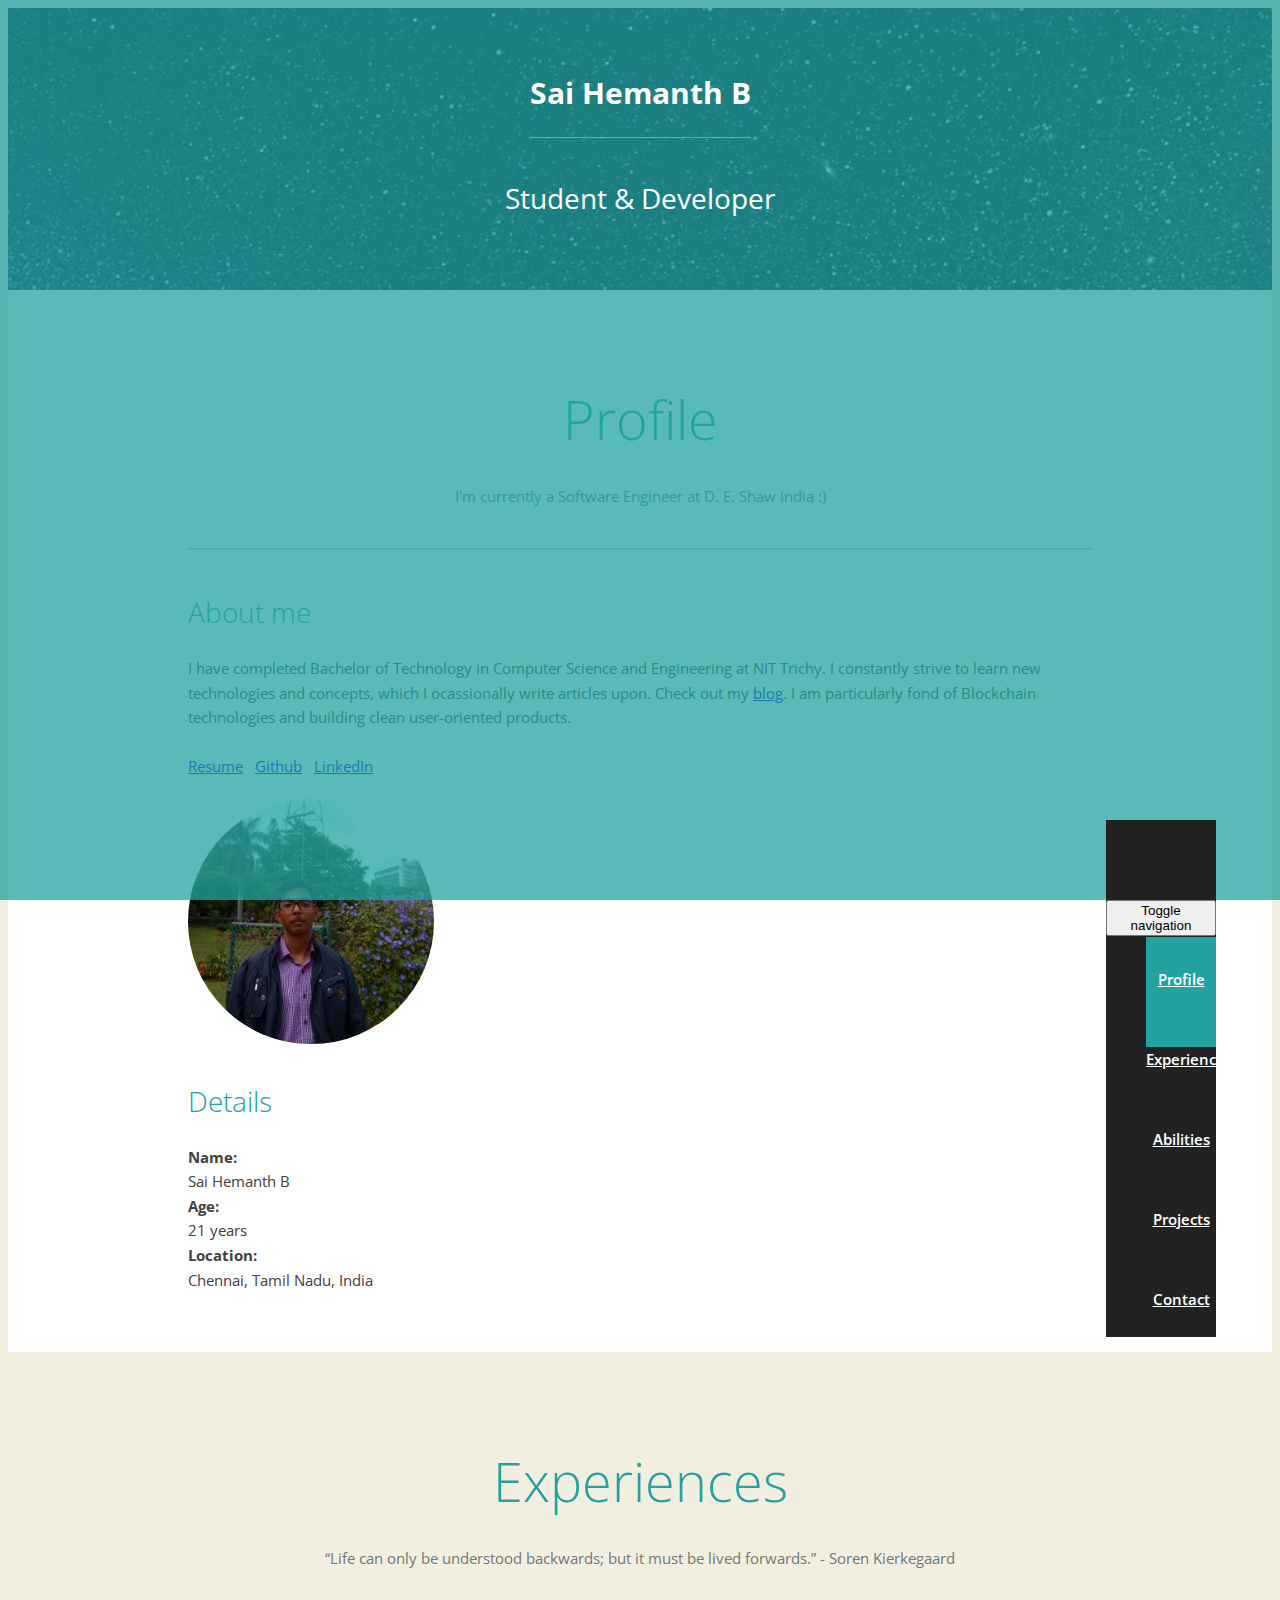
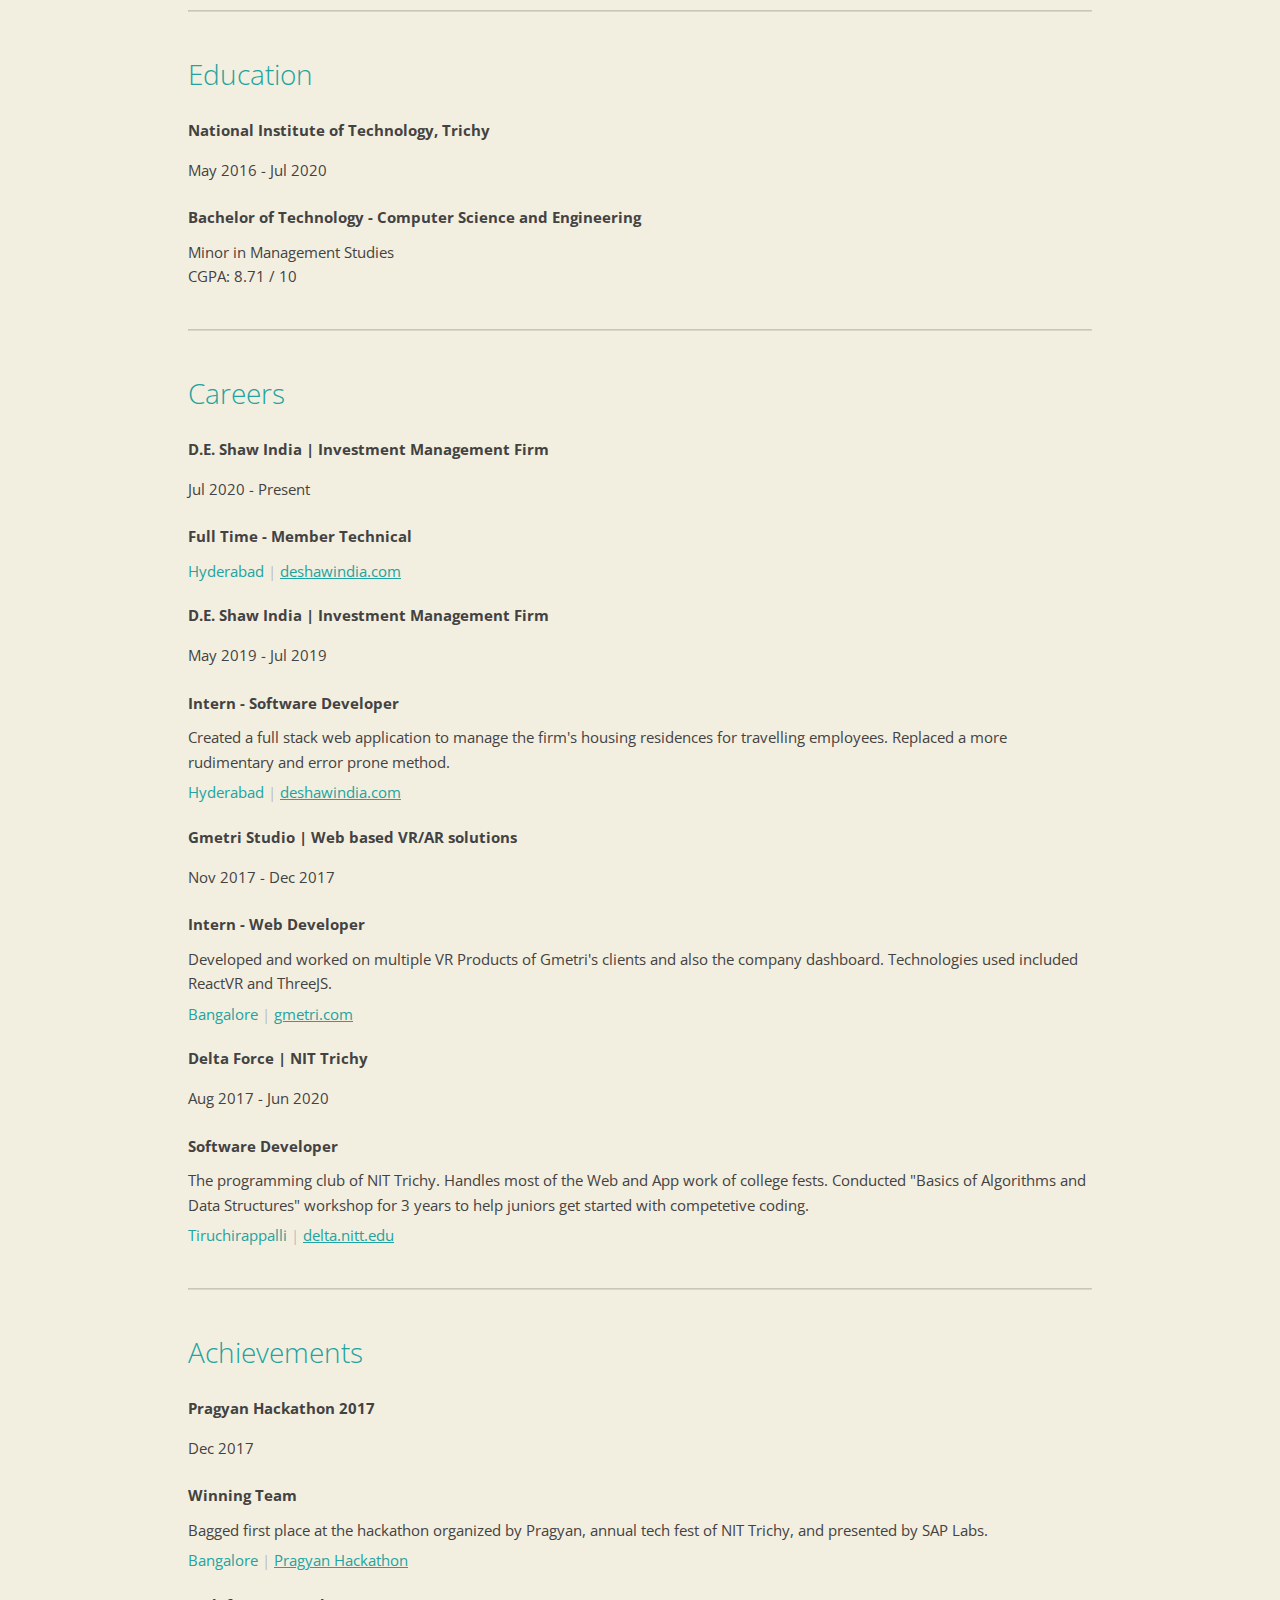
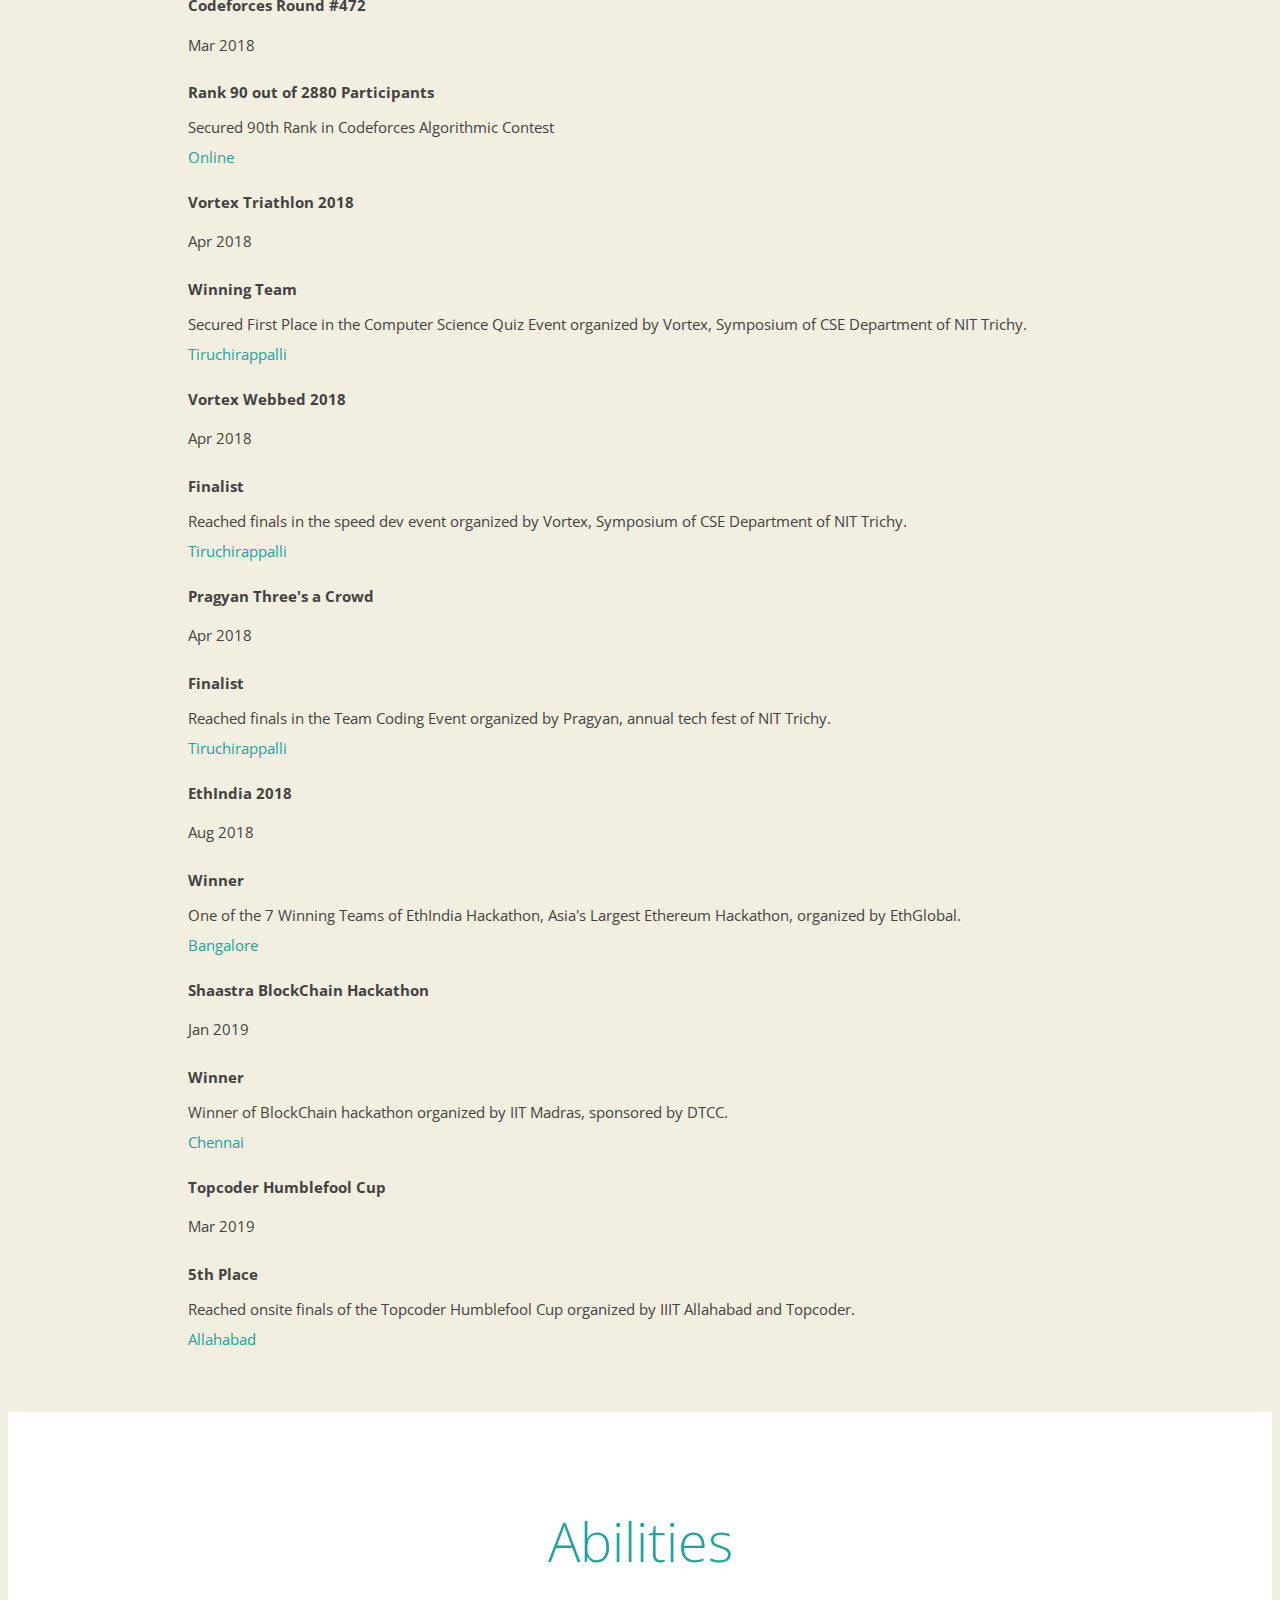
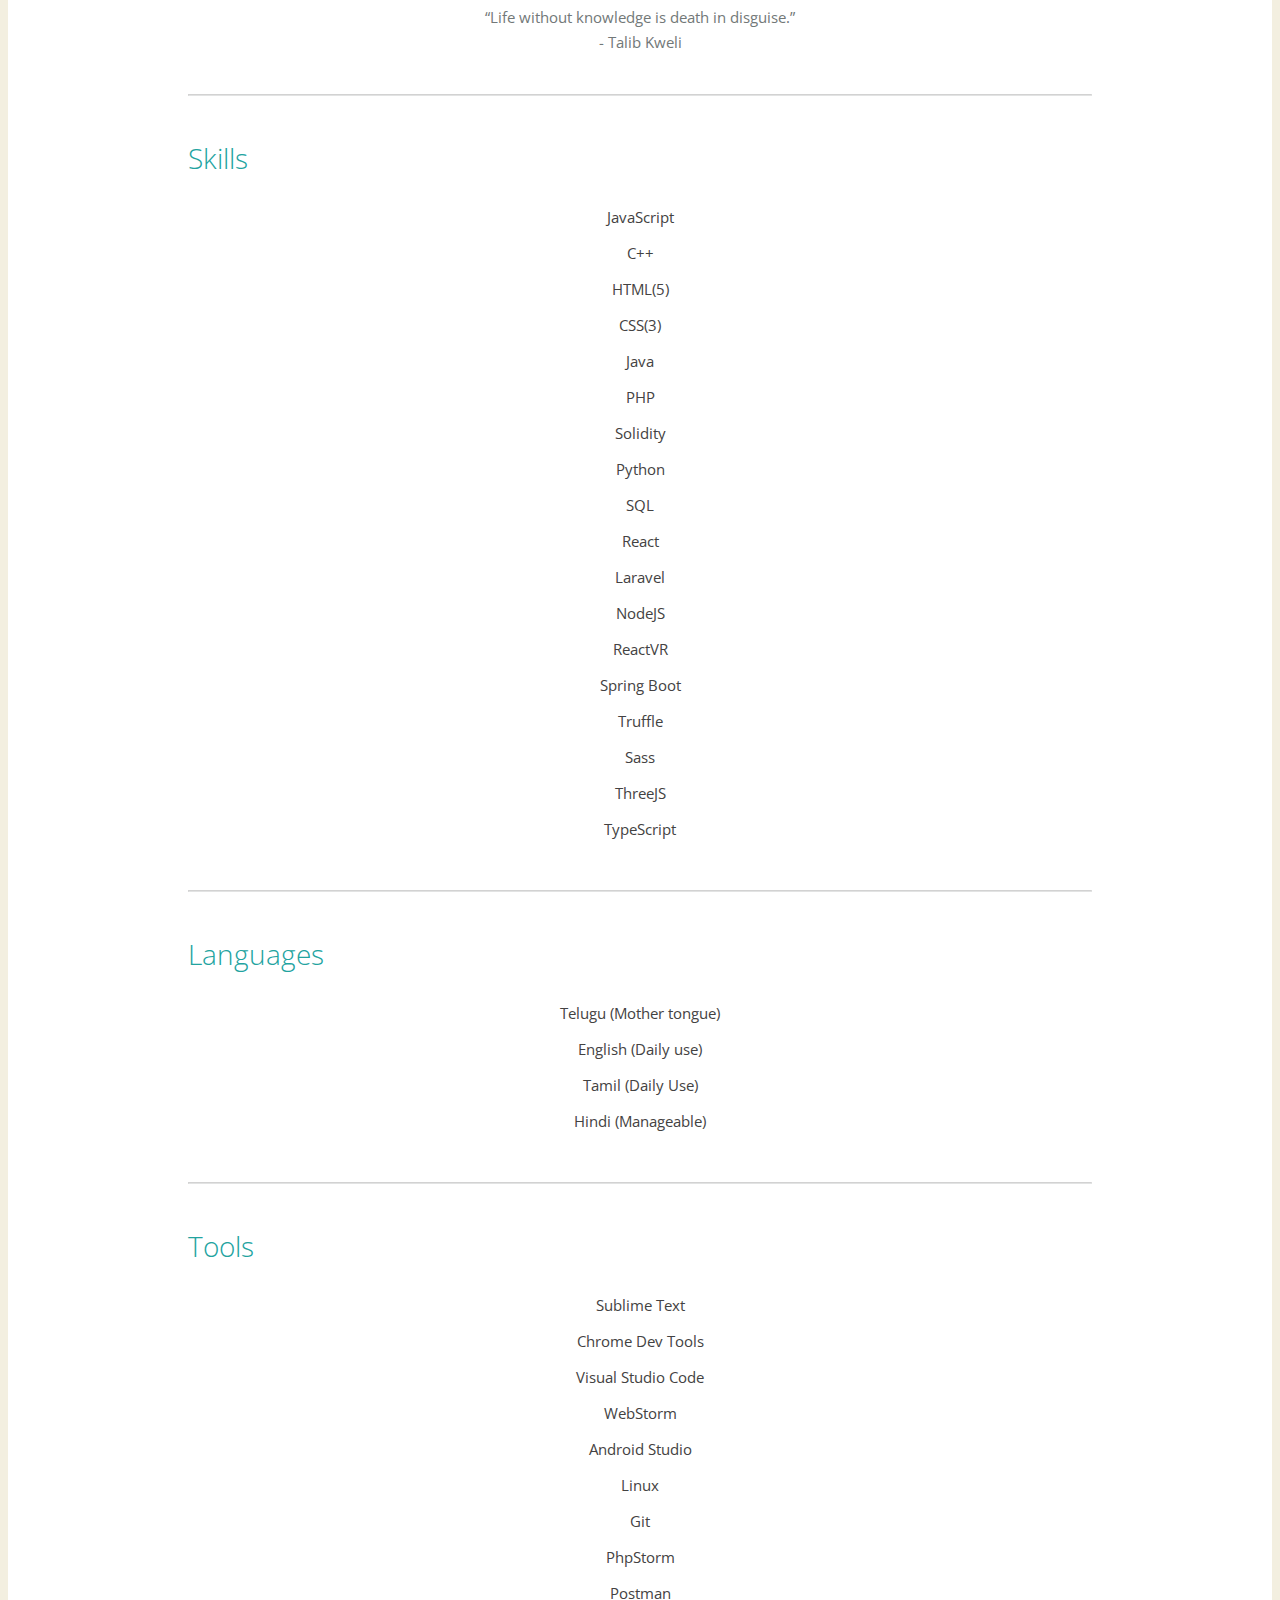
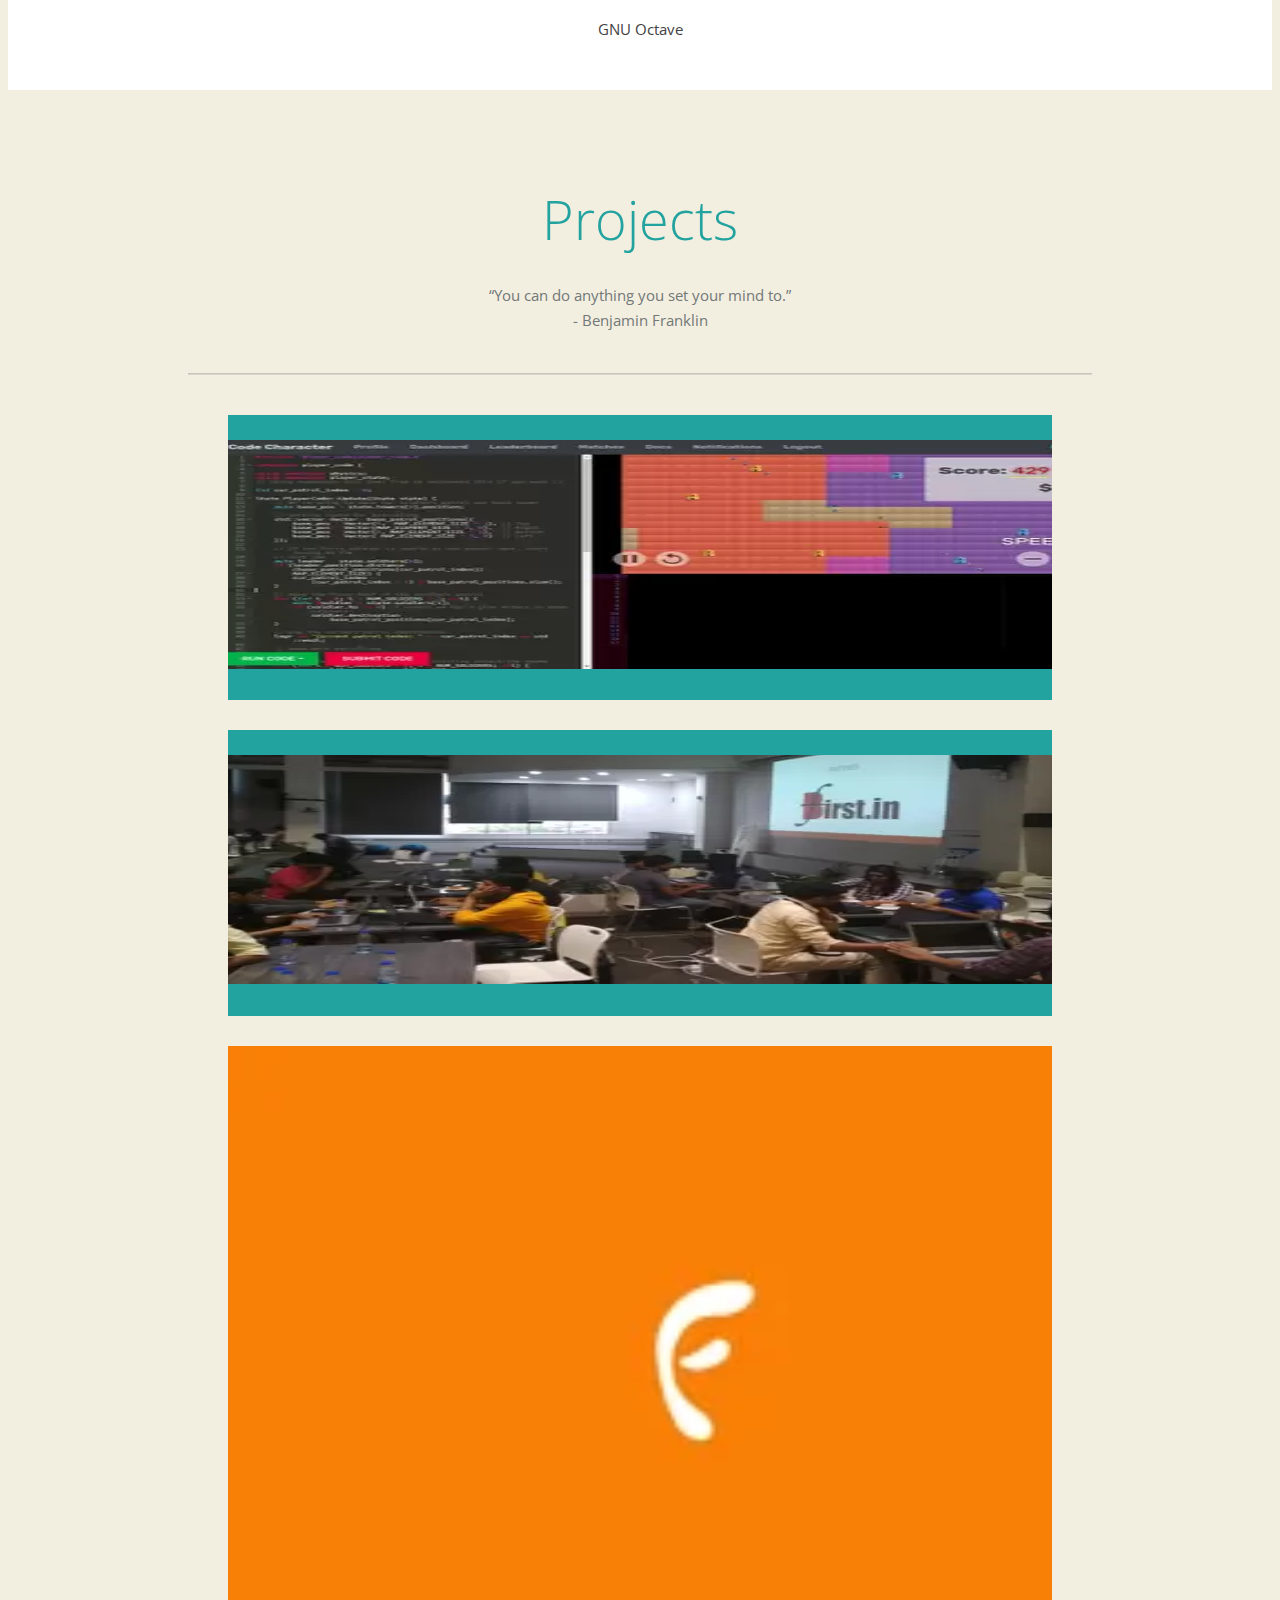
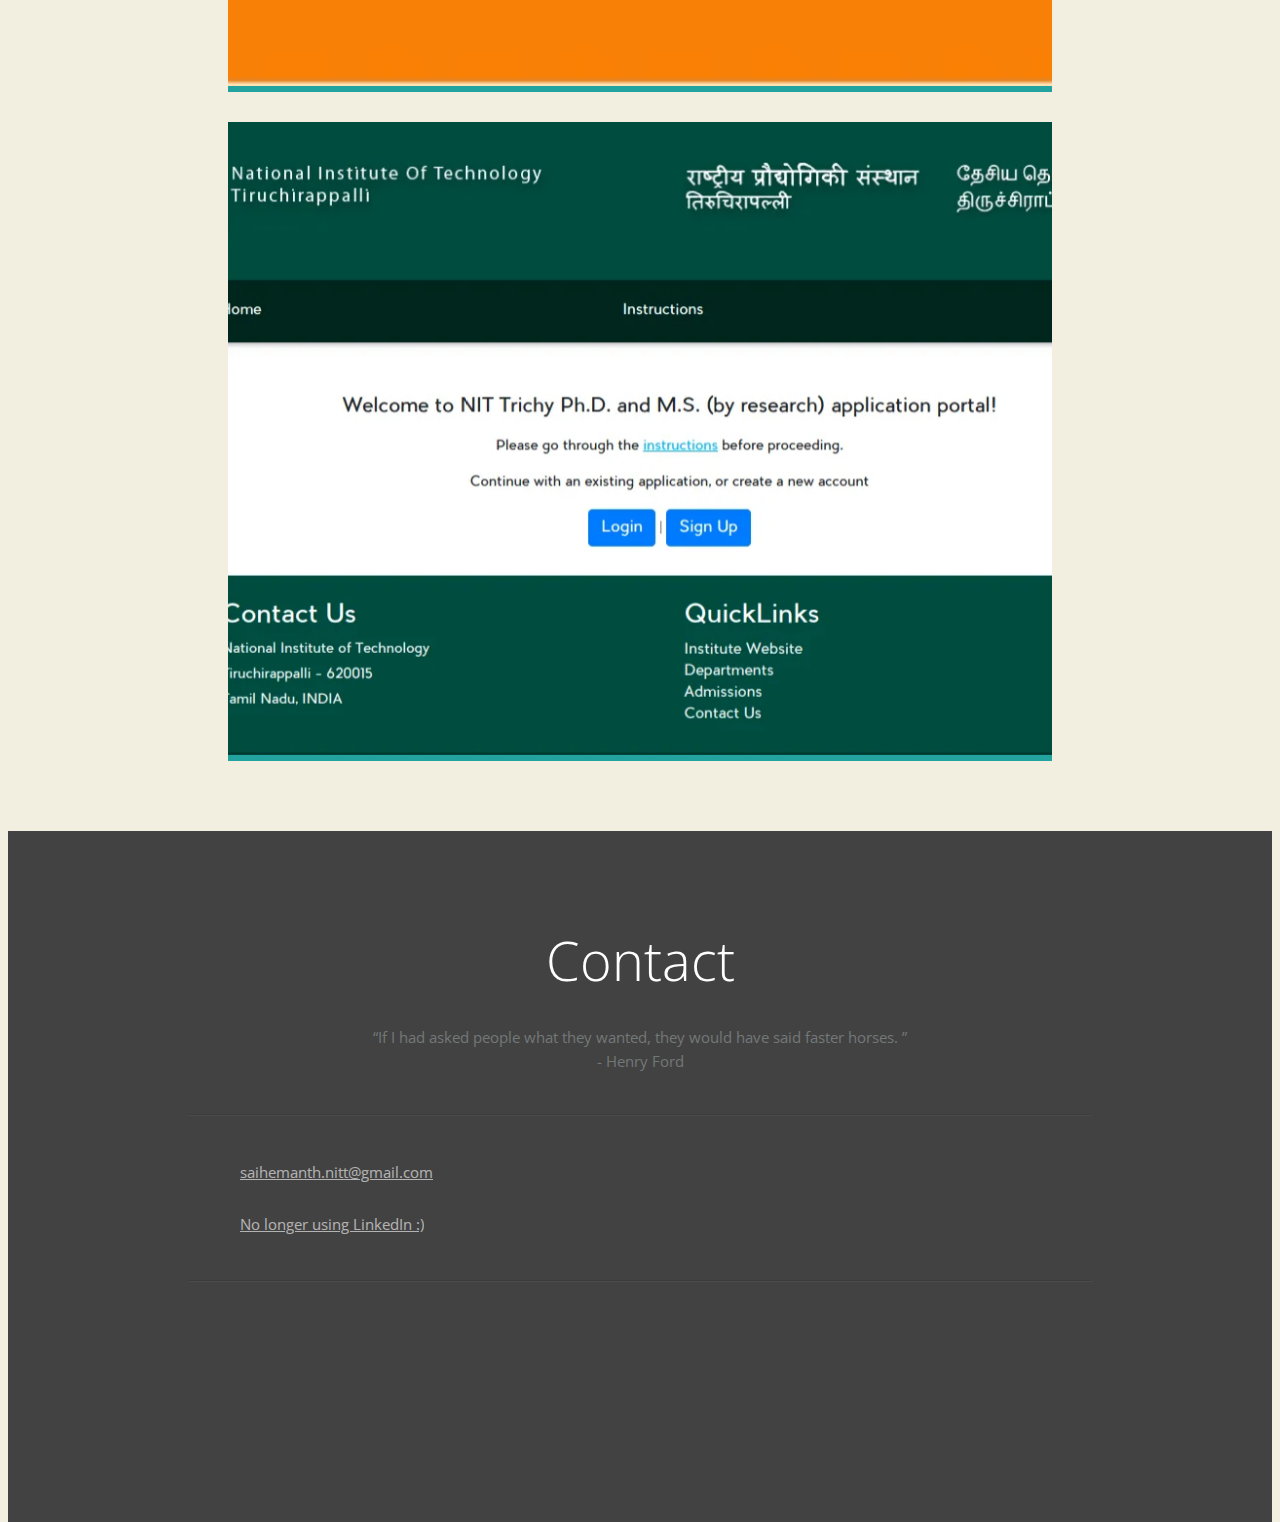
==== commit 50110fb3: "Remove blog" ====
--- a/index.html
+++ b/index.html
@@ -79,7 +79,7 @@
 		<div class="background-white">
 			<div id="profile" class="container">
 				<h2>Profile</h2>
-				<p class="lead">I&#039;m currently a Computer Science Undergrad at NIT Trichy :) Check out my blog <a href="https://www.saihemanth.com/blog/" rel="noopener" target="_blank">here.</a>
+				<p class="lead">I&#039;m currently a Software Engineer at D. E. Shaw India :)
 				</p>
 				<hr/>
 
@@ -87,12 +87,25 @@
 				<div class="col-md-4">
 					<h3>About me</h3>
 					<p>
-						I'm Sai Hemanth B. Currently pursuing 3rd year in Bachelor of Technology, Computer Science and Engineering, NIT Trichy.
-						I love particiapting in Algorithmic contests and building applications for people. Member of
-						<a href="https://delta.nitt.edu" rel="noopener" target="_blank">Delta Force</a>, NIT Trichy. 
+						I have completed Bachelor of Technology in Computer Science and Engineering at NIT Trichy.
+						I constantly strive to learn new technologies and concepts, which I ocassionally write articles upon.
+						Check out my <a href="https://medium.com/@saihemanth9019/" ref="noblank">blog</a>. I am particularly
+						fond of Blockchain technologies and building clean user-oriented products. 
+						<br/>
+						<br/>
 						<span class="link">
 							<span class="glyphicon glyphicon-link"></span>
-							<a href="https://www.saihemanth.com/sai_hemanth.pdf" rel="noopener" target="_blank">View my Resume here</a>
+							<a href="https://www.saihemanth.com/sai_hemanth.pdf" rel="noopener" target="_blank">Resume</a>
+						</span>
+						&nbsp;
+						<span class="link">
+							<span class="glyphicon glyphicon-link"></span>
+							<a href="https://github.com/shb9019" rel="noopener" target="_blank">Github</a>
+						</span>
+						&nbsp;
+						<span class="link">
+							<span class="glyphicon glyphicon-link"></span>
+							<a href="https://www.linkedin.com/in/saihemanthb/" rel="noopener" target="_blank">LinkedIn</a>
 						</span>
 					</p>
 				</div>
@@ -105,9 +118,9 @@
 						<strong>Name:</strong><br/>
 						Sai Hemanth B<br/>
 						<strong>Age:</strong><br/>
-						20 years<br/>
+						21 years<br/>
 						<strong>Location:</strong><br/>
-						Tiruchirappalli, Tamil Nadu, India
+						Chennai, Tamil Nadu, India
 					</p>
 				</div>
 			</div>
@@ -129,35 +142,15 @@
 				<div class="experience row">
 					<div class="col-md-4">
 						<h4>National Institute of Technology, Trichy</h4>
-						<p class="experience-period"> May 2016 - May 2020 </p>
+						<p class="experience-period"> May 2016 - Jul 2020 </p>
 					</div>
 					<div class="col-md-8">
 						<p>
 							<strong>Bachelor of Technology - Computer Science and Engineering</strong>
 							<span class="hidden-phone">
-								Courses Covered till Date
-								<ul>
-									<li>Software Engineering</li>
-									<li>Design and Analysis of Parallel Algorithms</li>
-									<li>Internetworking Protocols</li>
-									<li>Computer Architecture</li>
-									<li>Database Mangement Systems</li>
-									<li>Data Structures</li>
-									<li>Digital Systems Design</li>
-									<li>Principles of Programming Languages</li>
-									<li>Combinatorics and Graph Theory</li>
-									<li>Operating Systems</li>
-									<li>Data Communications and Networks</li>
-									<li>Computer Organization</li>
-									<li>Automata and Formal Languages</li>
-									<li>Algorithms</li>
-									<li>Machine Learning</li>
-									<li>Natural Language Processing</li>
-									<li>Mobile Application Development</li>
-									<li>Microprocessors & Microcontrollers</li>
-									<li>Principles of Cryptography</li>
-									<li>Compiler Design</li>
-								</ul>
+								Minor in Management Studies<br/>
+								CGPA: 8.71 / 10
+							</span>
 						</p>
 					</div>
 				</div>
@@ -170,15 +163,11 @@
 				<div class="experience row">
 					<div class="col-md-4">
 						<h4>D.E. Shaw India | Investment Management Firm</h4>
-						<p class="experience-period"> May 2019 - Jul 2019 </p>
-					</div>
-					<div class="col-md-8">
-						<p>
-							<strong>Intern - Software Developer</strong>
-							<span class="hidden-phone">
-								Created a full stack web application to manage the firm's housing residences for travelling
-								employees. Replaced a more rudimentary and error prone method.
-							</span>
+						<p class="experience-period"> Jul 2020 - Present </p>
+					</div>
+					<div class="col-md-8">
+						<p>
+							<strong>Full Time - Member Technical</strong>
 							<span class="experience-details">
 								<span class="location">
 									<span class="glyphicon glyphicon-map-marker"></span> Hyderabad </span>
@@ -194,6 +183,31 @@
 
 				<div class="experience row">
 					<div class="col-md-4">
+						<h4>D.E. Shaw India | Investment Management Firm</h4>
+						<p class="experience-period"> May 2019 - Jul 2019 </p>
+					</div>
+					<div class="col-md-8">
+						<p>
+							<strong>Intern - Software Developer</strong>
+							<span class="hidden-phone">
+								Created a full stack web application to manage the firm's housing residences for travelling
+								employees. Replaced a more rudimentary and error prone method.
+							</span>
+							<span class="experience-details">
+								<span class="location">
+									<span class="glyphicon glyphicon-map-marker"></span> Hyderabad </span>
+								<span class="seperator">|</span>
+								<span class="link">
+									<span class="glyphicon glyphicon-link"></span>
+									<a href="https://deshawindia.com/" rel="noopener" target="_blank">deshawindia.com</a>
+								</span>
+							</span>
+						</p>
+					</div>
+				</div>
+
+				<div class="experience row">
+					<div class="col-md-4">
 						<h4>Gmetri Studio | Web based VR/AR solutions</h4>
 						<p class="experience-period"> Nov 2017 - Dec 2017 </p>
 					</div>
@@ -219,7 +233,7 @@
 				<div class="experience row">
 					<div class="col-md-4">
 						<h4>Delta Force | NIT Trichy</h4>
-						<p class="experience-period"> Aug 2017 - Present </p>
+						<p class="experience-period"> Aug 2017 - Jun 2020 </p>
 					</div>
 					<div class="col-md-8">
 						<p>
@@ -674,7 +688,7 @@
 			<p class="lead">
 				&ldquo;If I had asked people what they wanted, they would have said faster horses. &rdquo;<br />- Henry Ford
 			</p>
-			<hr />
+			<hr/>
 
 			<div class="row">
 				<div class="col-md-6">
@@ -693,7 +707,7 @@
 						<li>
 							<a href="https://linkedin.com/in/saihemanthb/" rel="noopener" target="_blank">
 								<span class="icon icon-linkedin"></span>
-								https://linkedin.com/in/saihemanthb/
+								No longer using LinkedIn :)
 							</a>
 						</li>
 					</ul>
@@ -710,9 +724,3 @@
 		
 	</body>
 </html>
-
-Robert Frost's 'The Road not taken'. Choices in life that people dare not explore though they know it exists and can
-lead to better lives, though with higher risks. We always take the easy way out on almost everything.
-The largest 'uncharted' domain of my life is people and relationships. I've always wanted to meet more people and make
-more meaningful relationships in life. Another such domain would be food and cultures, which is probably a bit cliche
-and self explanatory.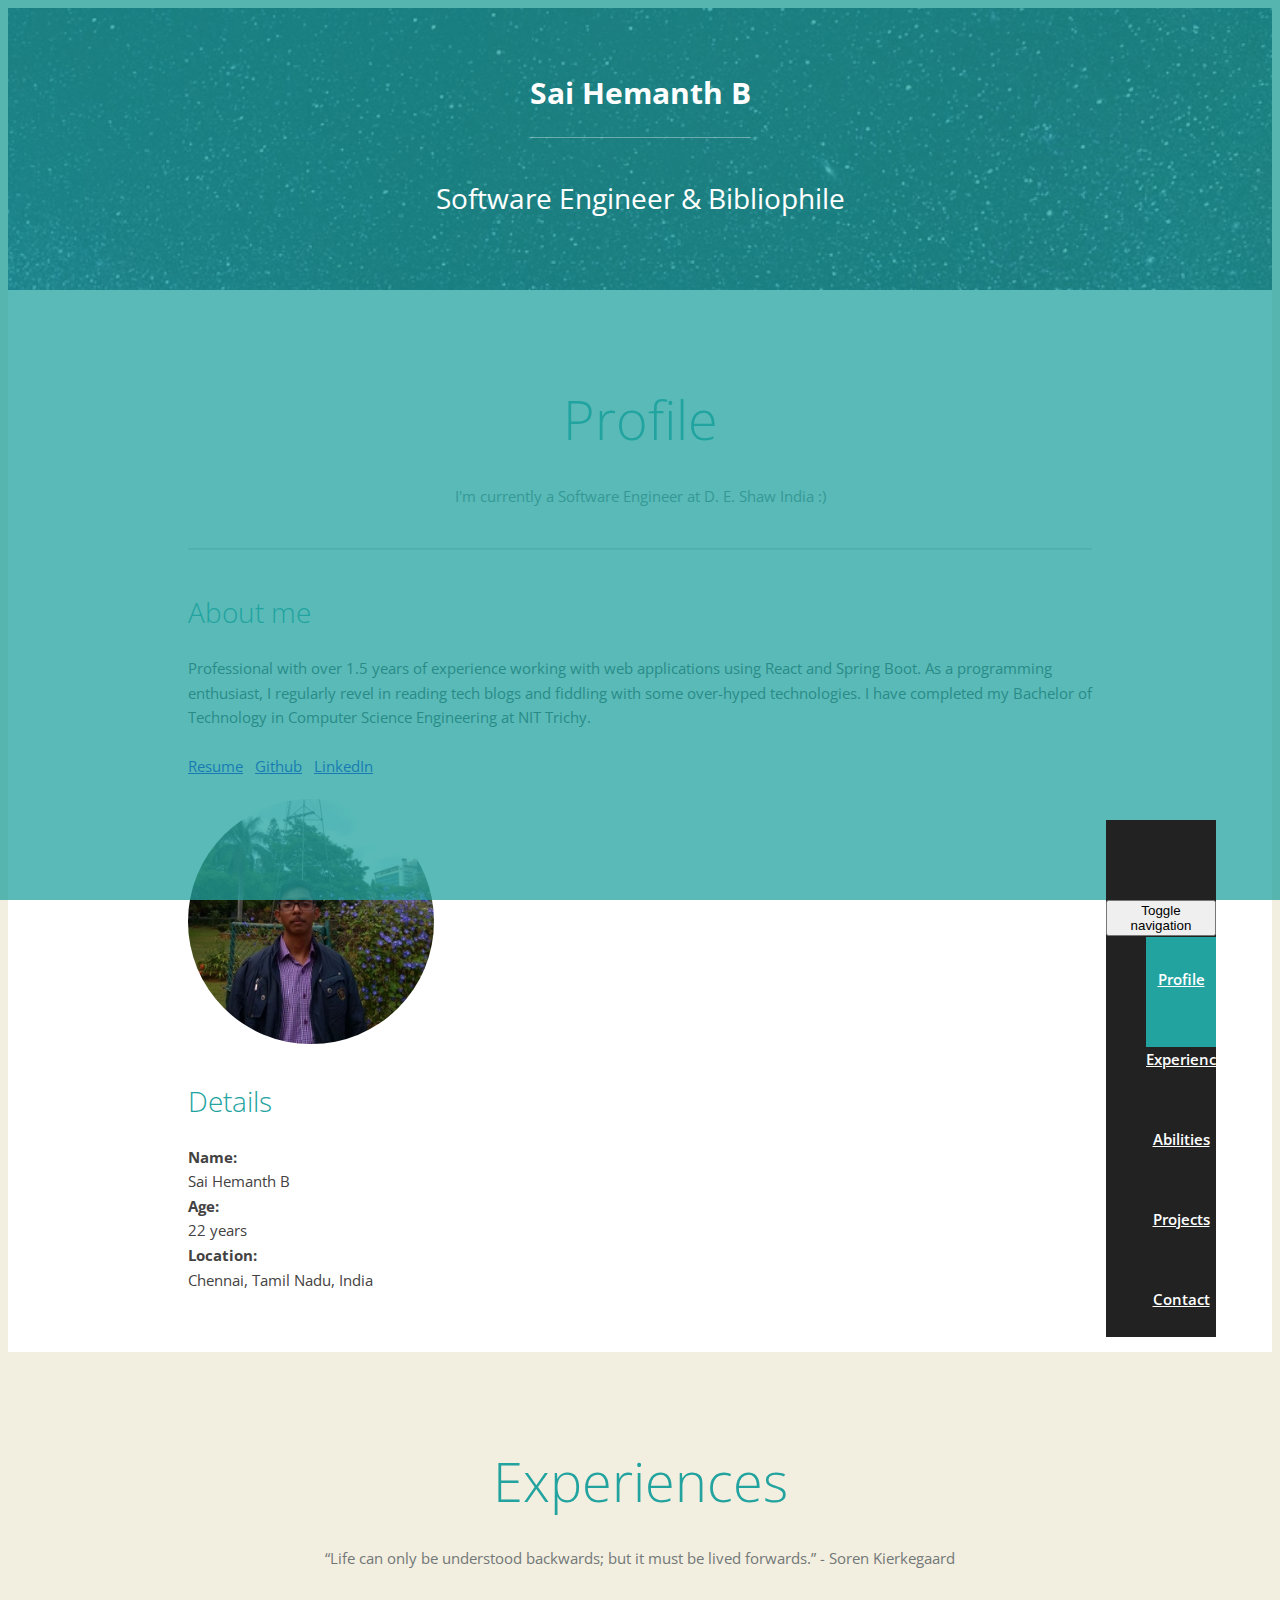
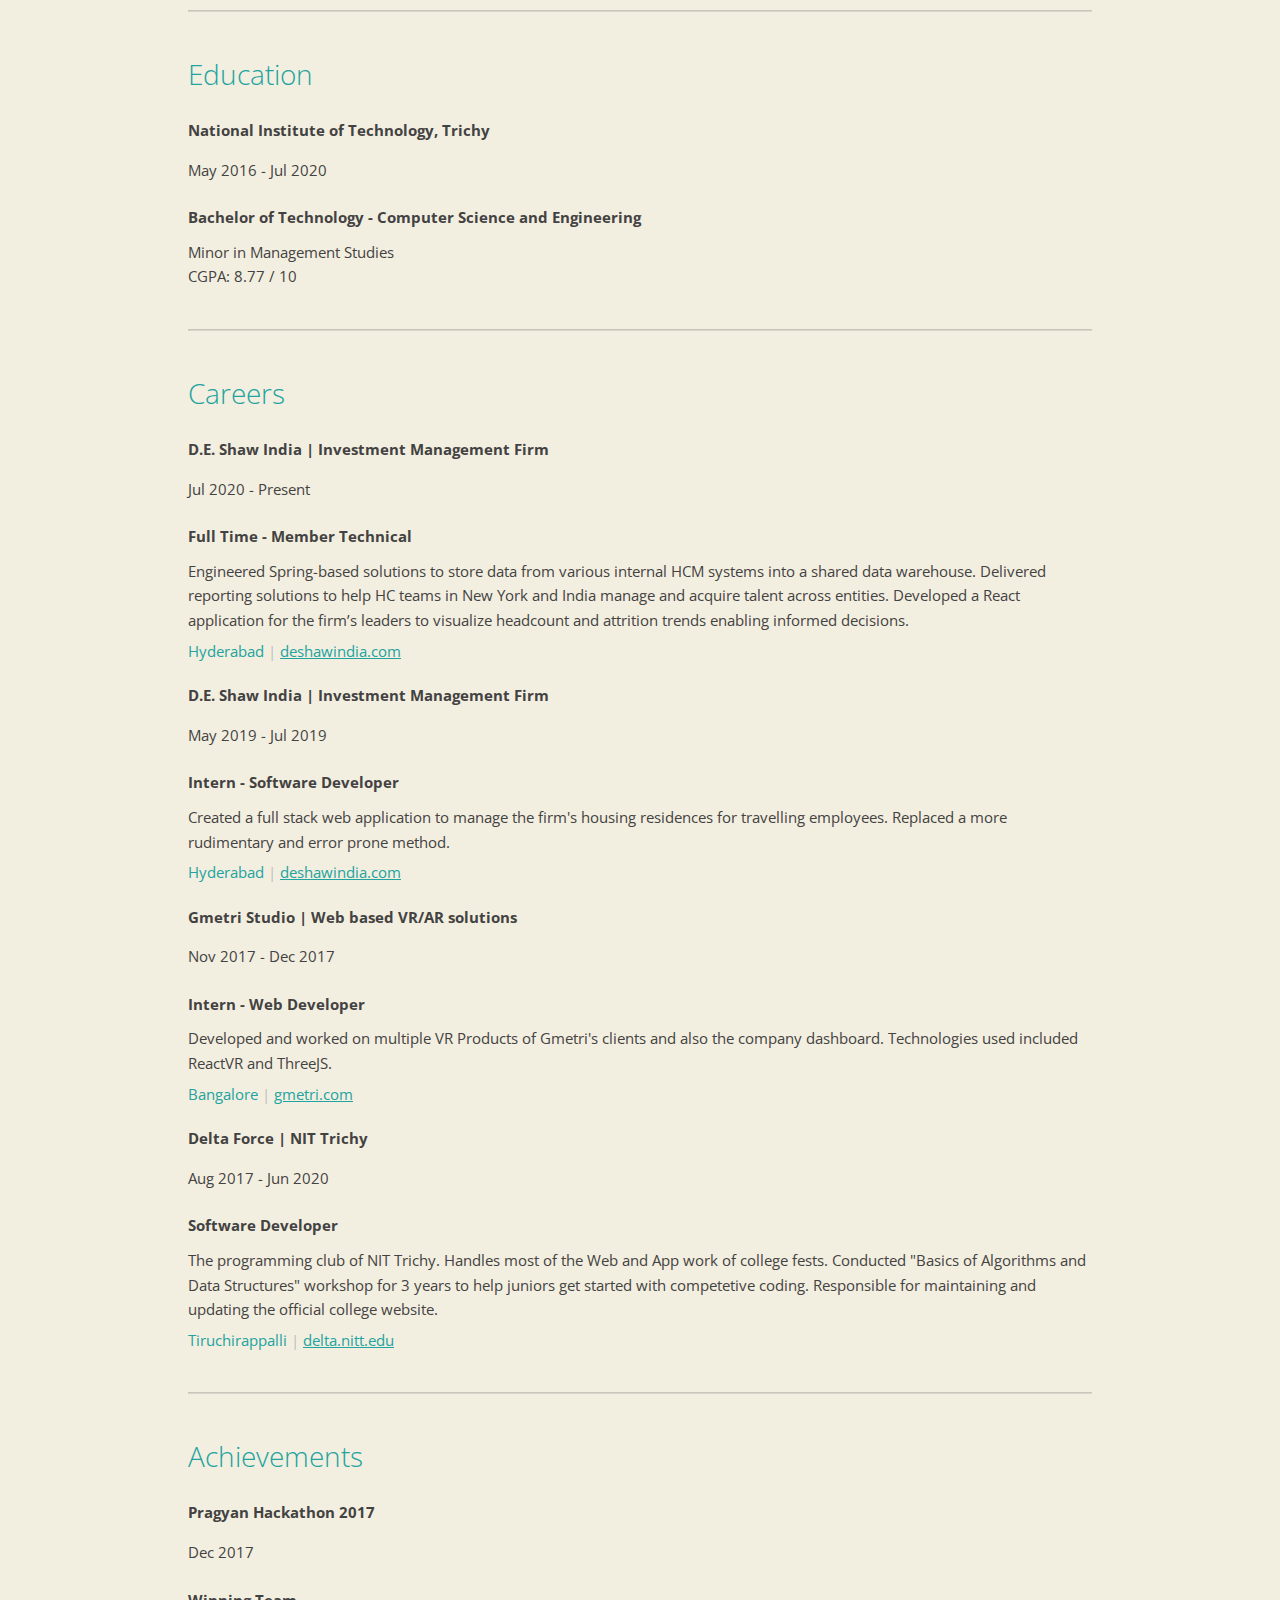
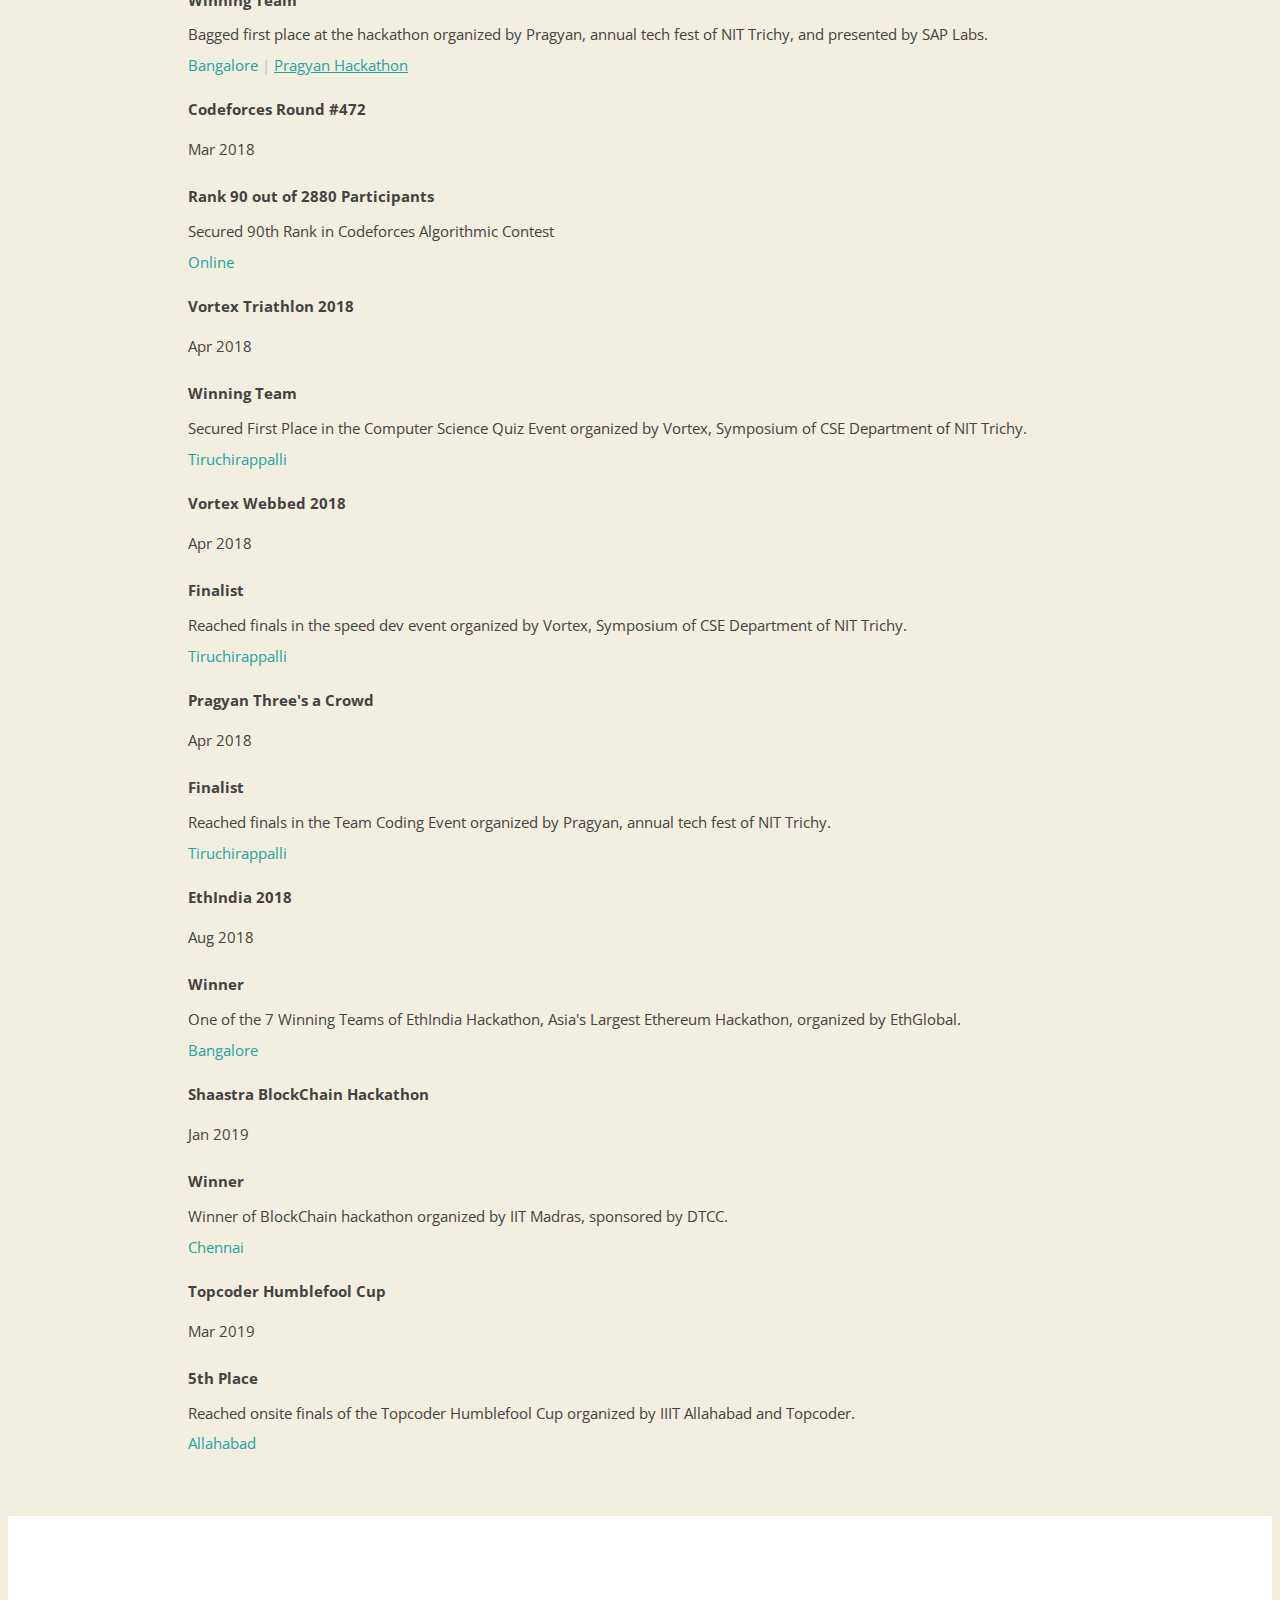
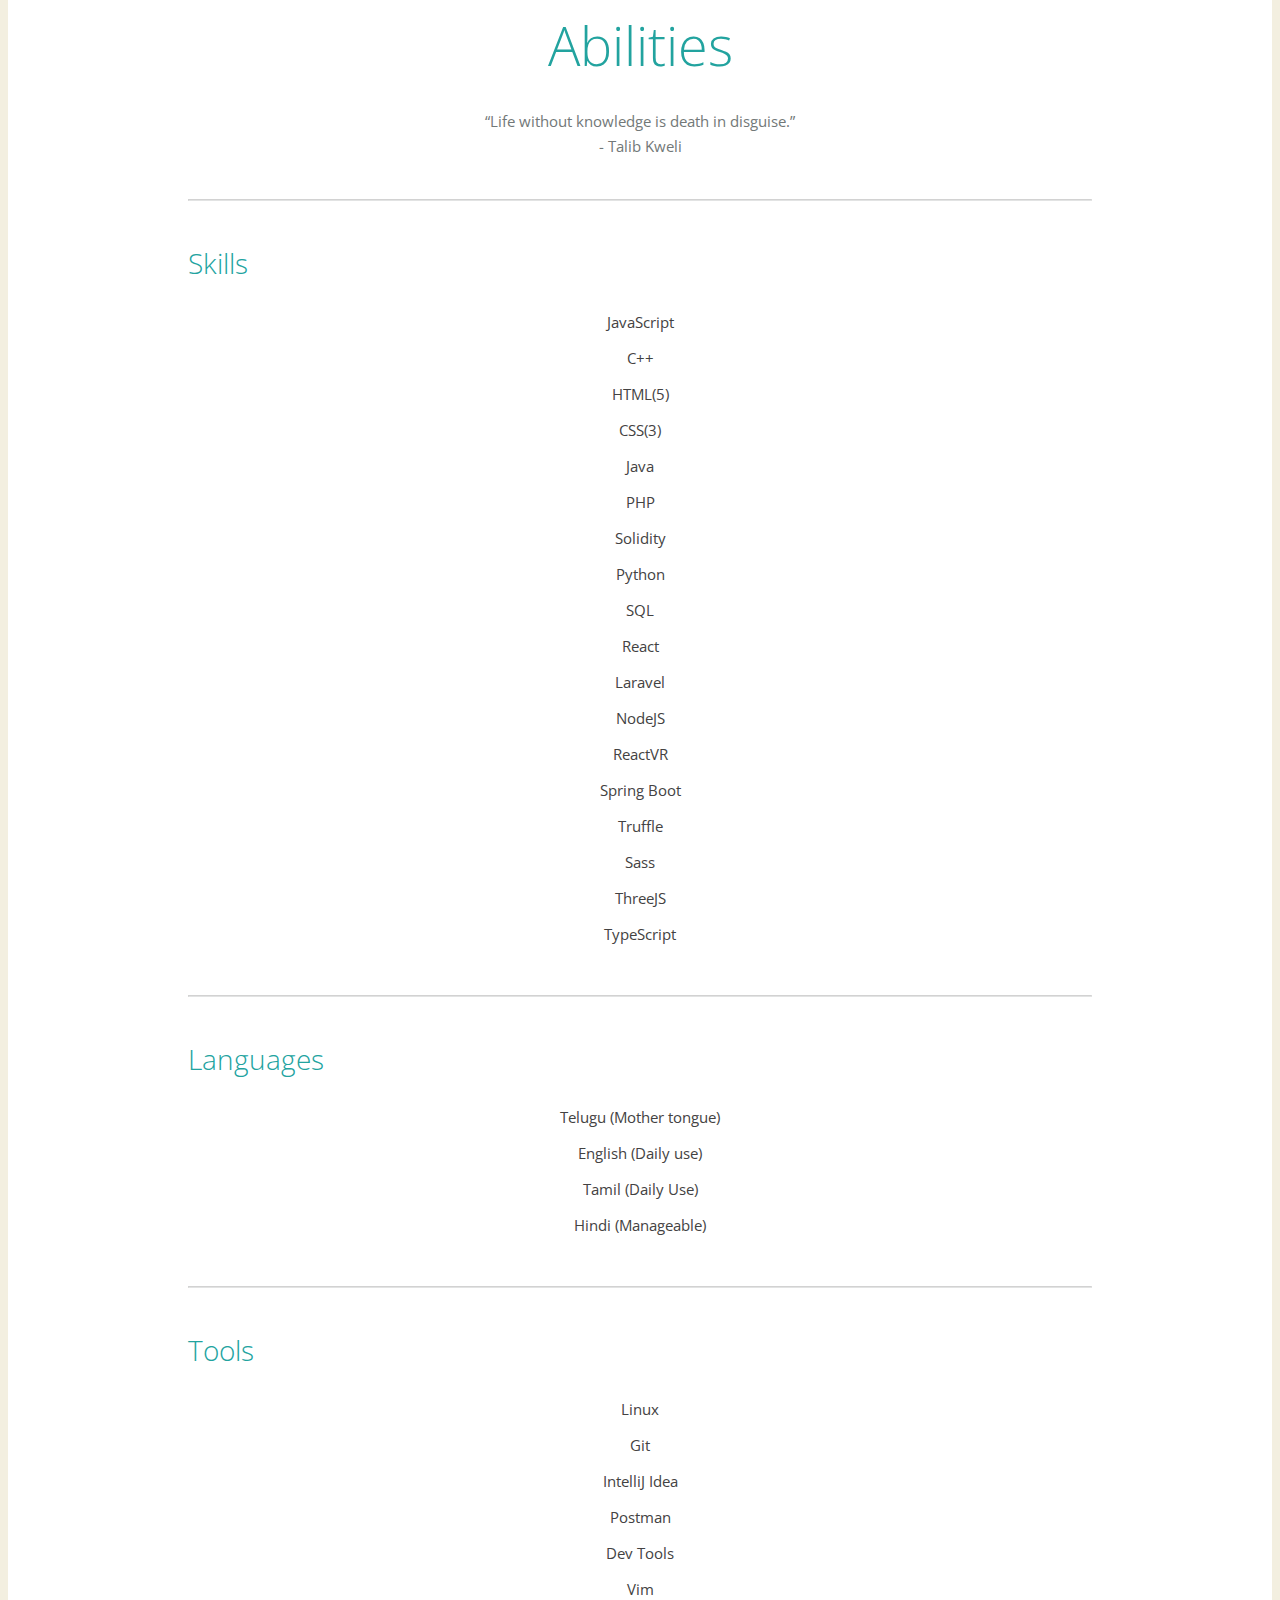
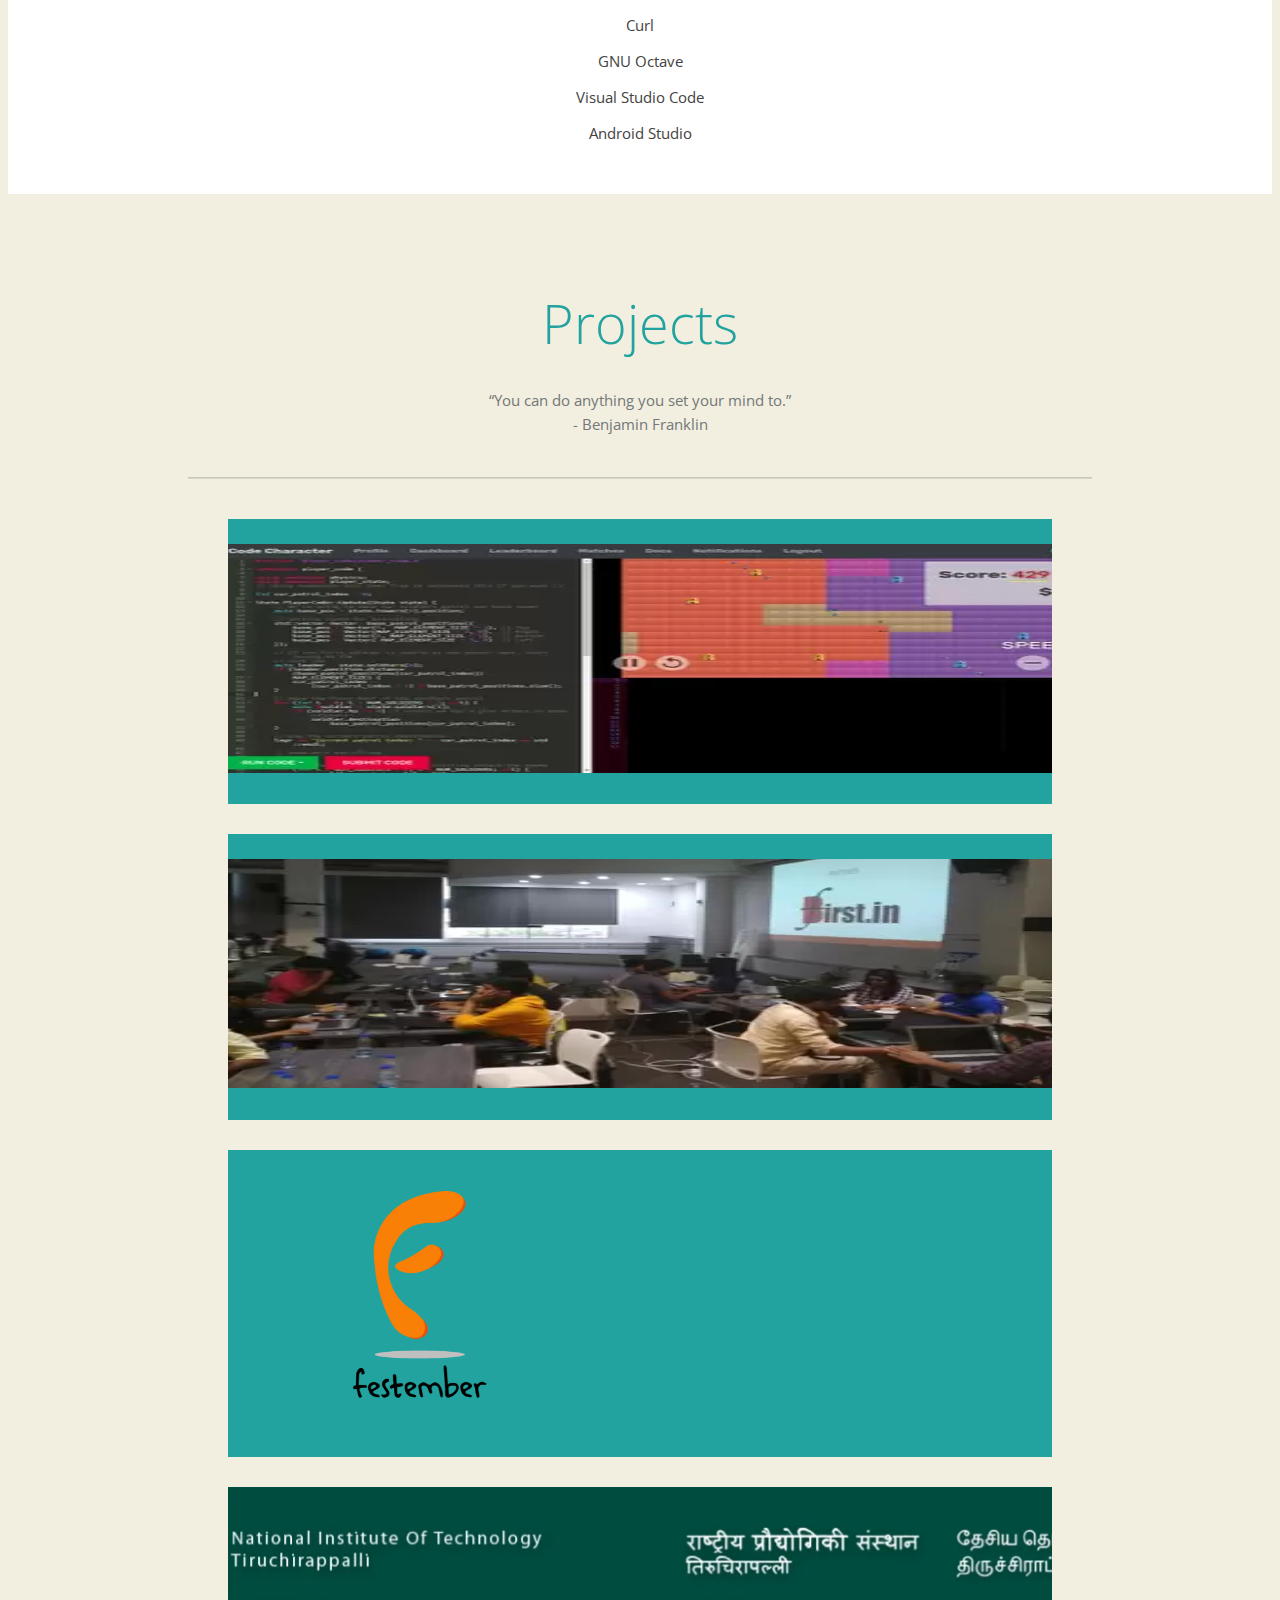
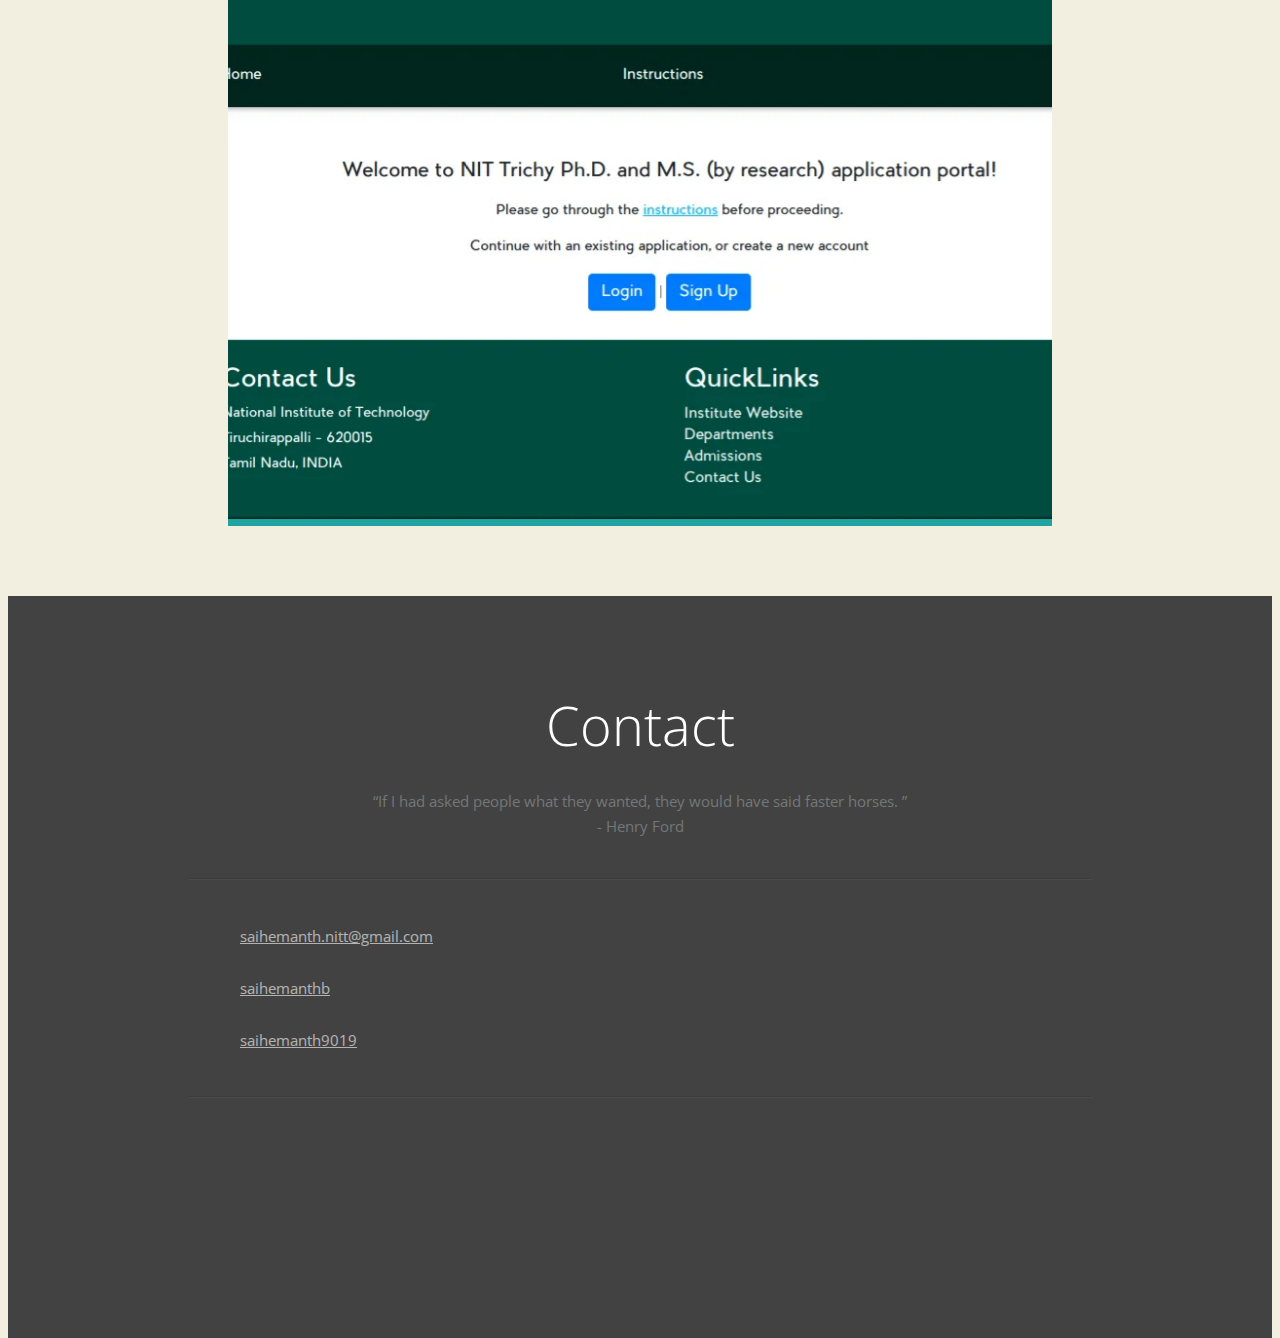
==== commit 4507b22f: "Update website" ====
--- a/index.html
+++ b/index.html
@@ -17,8 +17,8 @@
 		<meta name="viewport" content="width=device-width, initial-scale=1.0" />
 		
 		<meta name="author" content="Sai Hemanth B" />	
-		<meta name="description" content="Sai Hemanth B - Student / Competetive Coder / Developer." />
-		<meta name="keywords" content="Sai Hemanth, Sai, Hemanth, Beeraka, Resume, Javascript, Web developer, NIT Trichy, Gmetri, Competetive Coder, Festember, Blockchain, India, Blockchain Developer, Developer, Truffle, Solidity, React" />
+		<meta name="description" content="Sai Hemanth B - Software Engineer" />
+		<meta name="keywords" content="Sai Hemanth, Sai, Hemanth, Beeraka, Sai Hemanth B, Resume, Spring Boot, Javascript, Delta, Web developer, NIT Trichy, Gmetri, D E Shaw, Competetive Coder, Festember, Blockchain, India, Blockchain Developer, Developer, Truffle, Solidity, React" />
 		<meta name="robots" content="index, follow" />
 		<meta name="revisit-after" content="14 days" />
 
@@ -43,7 +43,7 @@
 		<div id="top" class="jumbotron" data-src="/view/images/taxi_drive_by_animation.gif" data-position="center center">
 			<div class="container">
 				<h1>Sai Hemanth B</h1>
-				<p class="lead">Student & Developer</p>
+				<p class="lead">Software Engineer & Bibliophile</p>
 			</div>
 			
 			<div class="overlay"></div>
@@ -87,10 +87,9 @@
 				<div class="col-md-4">
 					<h3>About me</h3>
 					<p>
-						I have completed Bachelor of Technology in Computer Science and Engineering at NIT Trichy.
-						I constantly strive to learn new technologies and concepts, which I ocassionally write articles upon.
-						Check out my <a href="https://medium.com/@saihemanth9019/" ref="noblank">blog</a>. I am particularly
-						fond of Blockchain technologies and building clean user-oriented products. 
+						Professional with over 1.5 years of experience working with web applications using React and Spring Boot.
+						As a programming enthusiast, I regularly revel in reading tech blogs and fiddling with some over-hyped technologies.
+						I have completed my Bachelor of Technology in Computer Science Engineering at NIT Trichy.
 						<br/>
 						<br/>
 						<span class="link">
@@ -118,7 +117,7 @@
 						<strong>Name:</strong><br/>
 						Sai Hemanth B<br/>
 						<strong>Age:</strong><br/>
-						21 years<br/>
+						22 years<br/>
 						<strong>Location:</strong><br/>
 						Chennai, Tamil Nadu, India
 					</p>
@@ -149,7 +148,7 @@
 							<strong>Bachelor of Technology - Computer Science and Engineering</strong>
 							<span class="hidden-phone">
 								Minor in Management Studies<br/>
-								CGPA: 8.71 / 10
+								CGPA: 8.77 / 10
 							</span>
 						</p>
 					</div>
@@ -168,6 +167,11 @@
 					<div class="col-md-8">
 						<p>
 							<strong>Full Time - Member Technical</strong>
+							<span class="hidden-phone">
+								Engineered Spring-based solutions to store data from various internal HCM systems into a shared data warehouse.
+								Delivered reporting solutions to help HC teams in New York and India manage and acquire talent across entities.
+								Developed a React application for the firm’s leaders to visualize headcount and attrition trends enabling informed decisions.
+							</span>
 							<span class="experience-details">
 								<span class="location">
 									<span class="glyphicon glyphicon-map-marker"></span> Hyderabad </span>
@@ -240,7 +244,8 @@
 							<strong>Software Developer</strong>
 							<span class="hidden-phone">
 								The programming club of NIT Trichy. Handles most of the Web and App work of college fests.
-								Conducted "Basics of Algorithms and Data Structures" workshop for 3 years to help juniors get started with competetive coding. 
+								Conducted "Basics of Algorithms and Data Structures" workshop for 3 years to help juniors get started with competetive coding.
+								Responsible for maintaining and updating the official college website. 
 							</span>
 							<span class="experience-details">
 								<span class="location">
@@ -562,40 +567,39 @@
 			<div class="row">
 				<div class="col-md-6">
 					<ul class="no-bullets">
-						
-						<li>
-							<span class="ability-title">Sublime Text</span>
-						</li>
-						<li>
-							<span class="ability-title">Chrome Dev Tools</span>
+						<li>
+							<span class="ability-title">Linux</span>
+						</li>
+						<li>
+							<span class="ability-title">Git</span>
+						</li>
+						<li>
+							<span class="ability-title">IntelliJ Idea</span>
+						</li>
+						<li>
+							<span class="ability-title">Postman</span>
+						</li>
+						<li>
+							<span class="ability-title">Dev Tools</span>
+						</li>
+					</ul>
+				</div>
+				<div class="col-md-6">
+					<ul class="no-bullets">
+						<li>
+							<span class="ability-title">Vim</span>
+						</li>
+						<li>
+							<span class="ability-title">Curl</span>
+						</li>
+						<li>
+							<span class="ability-title">GNU Octave</span>
 						</li>
 						<li>
 							<span class="ability-title">Visual Studio Code</span>
 						</li>
 						<li>
-							<span class="ability-title">WebStorm</span>
-						</li>
-						<li>
 							<span class="ability-title">Android Studio</span>
-						</li>
-					</ul>
-				</div>
-				<div class="col-md-6">
-					<ul class="no-bullets">
-						<li>
-							<span class="ability-title">Linux</span>
-						</li>
-						<li>
-							<span class="ability-title">Git</span>
-						</li>
-						<li>
-							<span class="ability-title">PhpStorm</span>
-						</li>
-						<li>
-							<span class="ability-title">Postman</span>
-						</li>
-						<li>
-							<span class="ability-title">GNU Octave</span>
 						</li>
 					</ul>
 				</div>
@@ -638,7 +642,7 @@
 						<h3>DataBridge</h3>
 						<p>A web app which allows people to incentivise data by sharing it to the public - Pragyan Hackathon Winning Project</p>
 						<p><strong>Technologies:</strong> <br />Ethereum, Solidity, Truffle, Bootstrap</p>
-						<a href="" target="_blank">View more</a>
+						<a href="github.com/shb9019/databridge" target="_blank">View more</a>
 						<span class="icon">
 							<span class="glyphicon glyphicon-new-window"></span>
 						</span>
@@ -649,13 +653,13 @@
 				
 			<div class="col-md-6 col-sm-12 col-xs-12">
 				<figure class="effect">
-					<img src="/view/images/festember.webp" alt="Festember"/>
+					<img src="/view/images/festember-logo.webp" alt="Festember" height="300" style="width: auto; margin-left: 55px"/>
 					
 					<figcaption>
-						<h3>Festember '17</h3>
-						<p>Worked on the Team which built the API and Frontend for Festember, NIT Trichy's cultural festival.</p>
+						<h3>Festember</h3>
+						<p>Worked on the Team which built the APIs and Frontend for Festember (2017 - 2019), NIT Trichy's cultural festival.</p>
 						<p><strong>Technologies:</strong> <br />Laravel, PHP, Bootstrap, CMS</p>
-						<a href="https://festember.com/17/home/" rel="noopener" target="_blank">View more</a>
+						<a href="https://festember.com/" rel="noopener" target="_blank">View more</a>
 						<span class="icon">
 							<span class="glyphicon glyphicon-new-window"></span>
 						</span>
@@ -670,7 +674,7 @@
 					
 					<figcaption>
 						<h3>PhD MS Admissions Portal</h3>
-						<p>Worked on team which handled the development and maintenance of PhD MS Admissions Portal</p>
+						<p>Developed and maintained PhD MS Admissions Portal which helped streamline the college's PG admission process.</p>
 						<p><strong>Technologies:</strong> <br />NodeJS, Bootstrap</p>
 						<a href="https://admission.nitt.edu" rel="noopener" target="_blank">View more</a>
 						<span class="icon">
@@ -707,7 +711,20 @@
 						<li>
 							<a href="https://linkedin.com/in/saihemanthb/" rel="noopener" target="_blank">
 								<span class="icon icon-linkedin"></span>
-								No longer using LinkedIn :)
+								saihemanthb
+							</a>
+						</li>
+					</ul>
+				</div>
+			</div>
+
+			<div class="row">
+				<div class="col-md-12">
+					<ul class="no-bullets">
+						<li>
+							<a href="https://twitter.com/saihemanth9019">
+								<span class="icon icon-twitter"></span>
+								saihemanth9019
 							</a>
 						</li>
 					</ul>
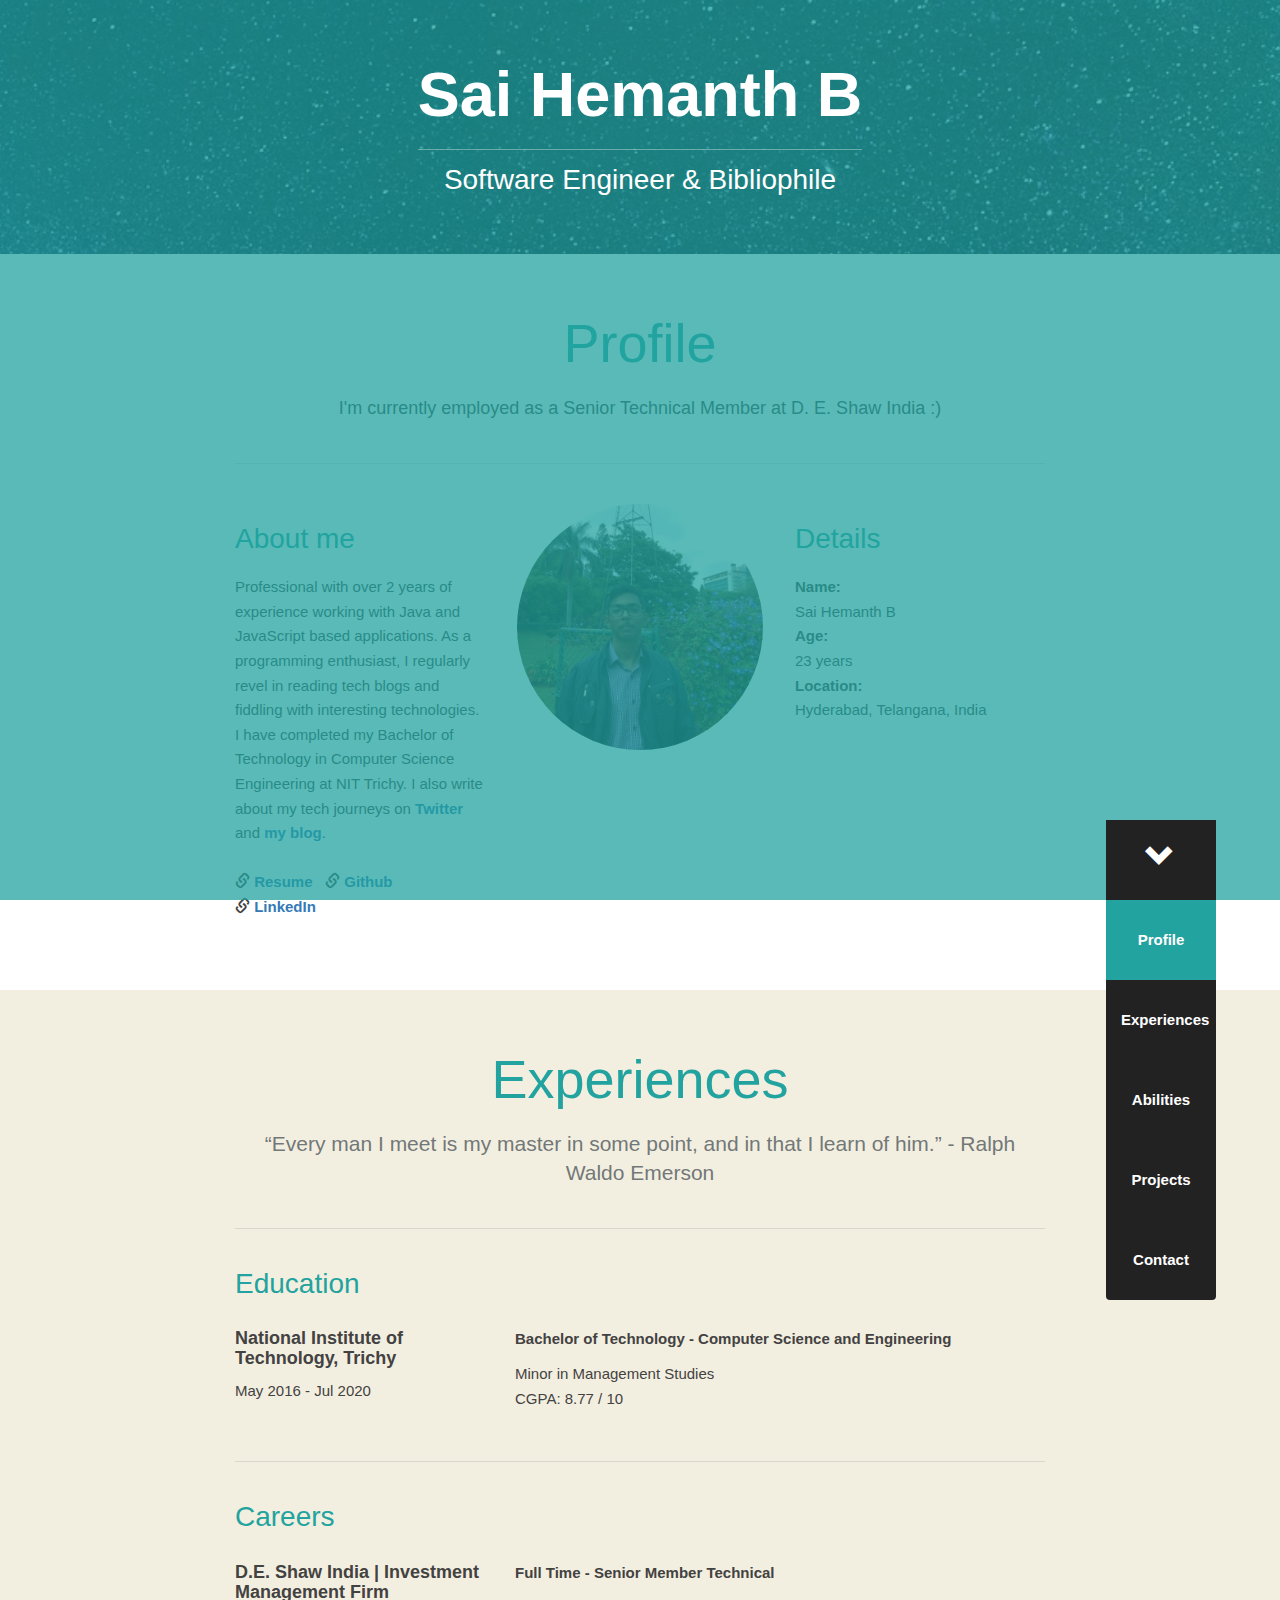
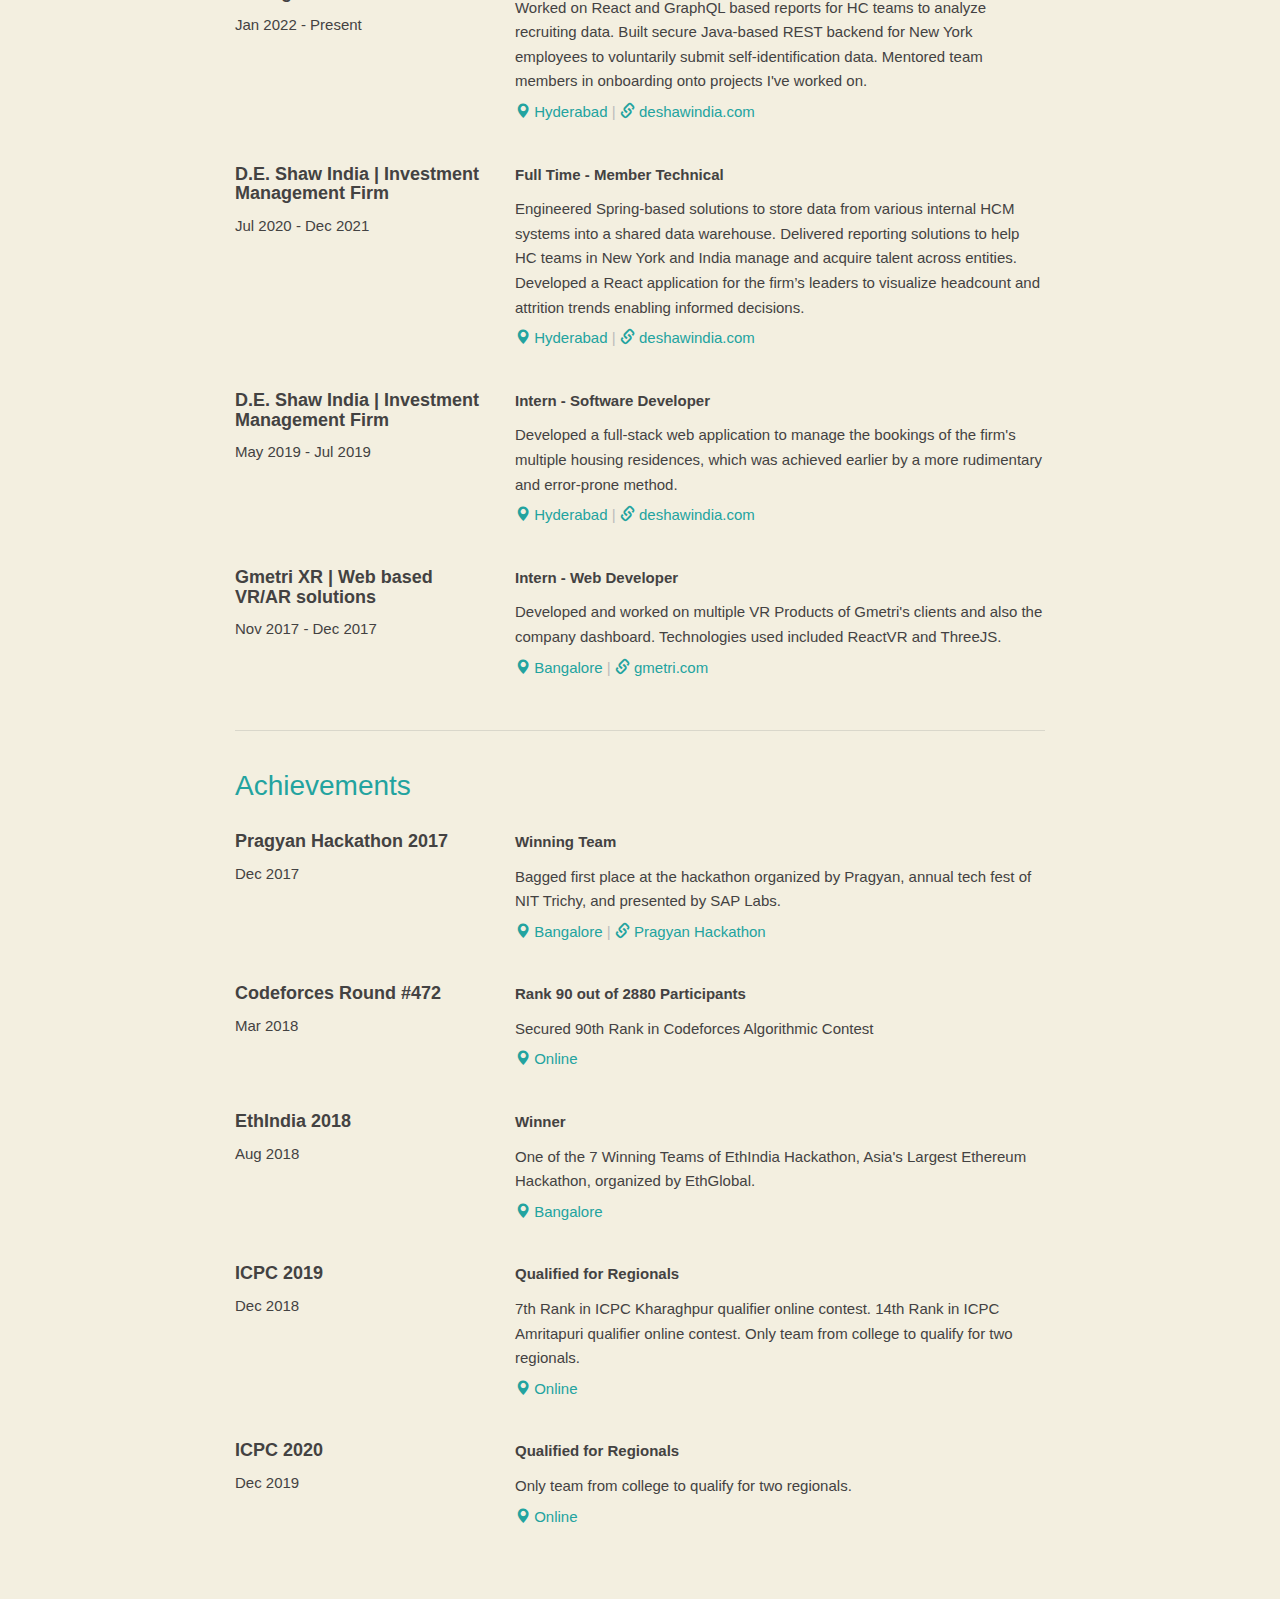
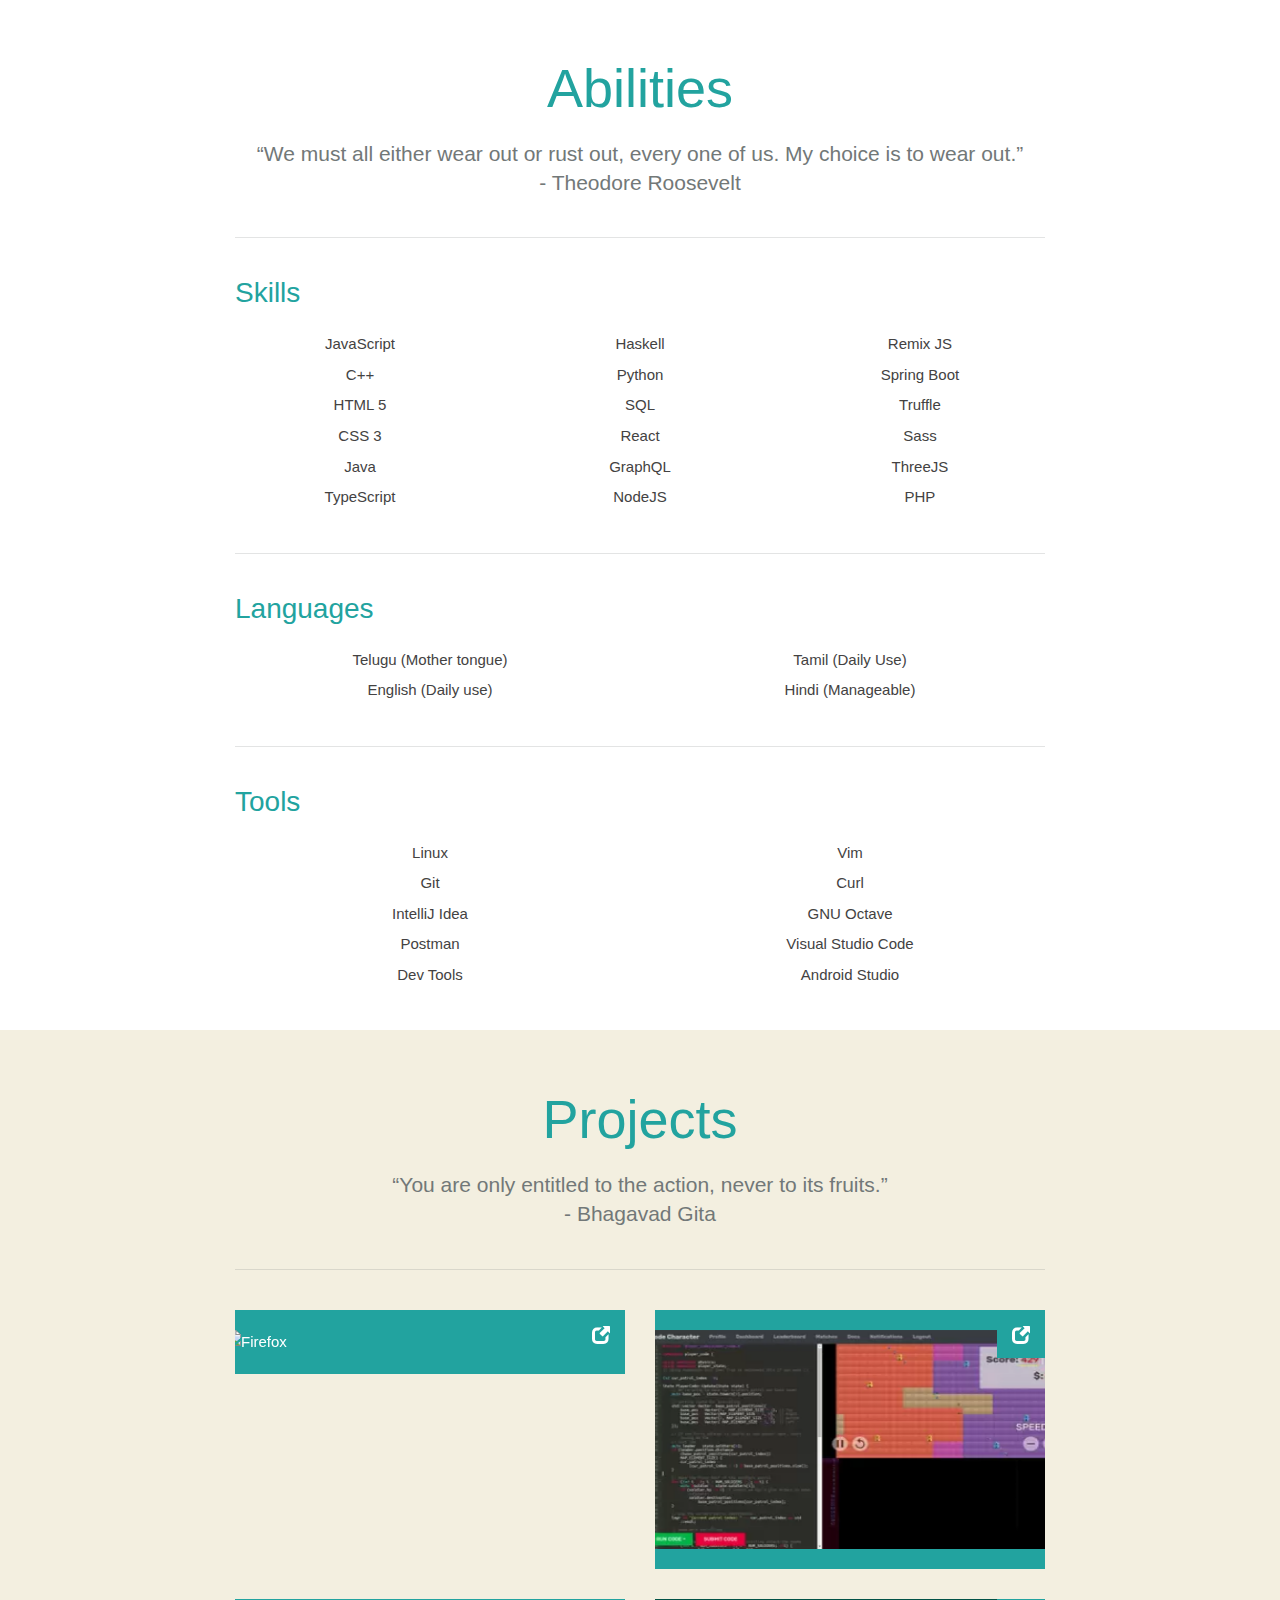
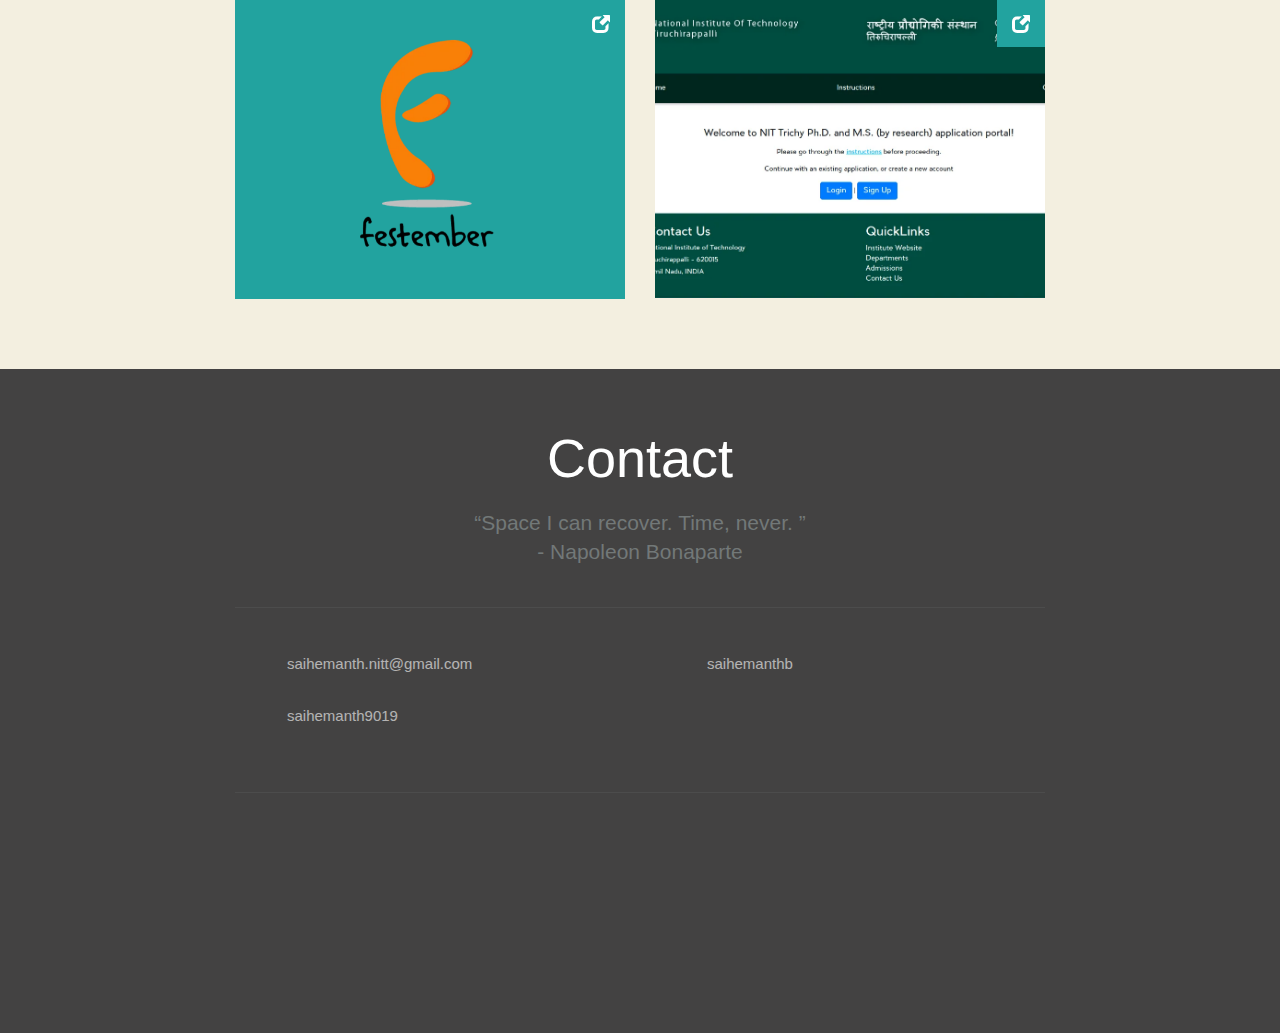
==== commit 3be233be: "Update website" ====
--- a/index.html
+++ b/index.html
@@ -13,10 +13,10 @@
 		<meta http-equiv="content-script-type" content="text/javascript" />
 		<meta http-equiv="content-style-type" content="text/css" />
 		<meta http-equiv="content-language" content="nl" />
-		
+
 		<meta name="viewport" content="width=device-width, initial-scale=1.0" />
-		
-		<meta name="author" content="Sai Hemanth B" />	
+
+		<meta name="author" content="Sai Hemanth B" />
 		<meta name="description" content="Sai Hemanth B - Software Engineer" />
 		<meta name="keywords" content="Sai Hemanth, Sai, Hemanth, Beeraka, Sai Hemanth B, Resume, Spring Boot, Javascript, Delta, Web developer, NIT Trichy, Gmetri, D E Shaw, Competetive Coder, Festember, Blockchain, India, Blockchain Developer, Developer, Truffle, Solidity, React" />
 		<meta name="robots" content="index, follow" />
@@ -25,12 +25,13 @@
 		<title>Sai Hemanth B</title>
 		
 		<!-- Bootstrap core CSS -->
-		<link href="https://fonts.googleapis.com/css?family=Open+Sans:300,600,700" rel="stylesheet" type="text/css" />
-		<link href="/view/css/bootstrap.min.css" rel="stylesheet" />
+		<!-- <link href="https://fonts.googleapis.com/css?family=Open+Sans:300,600,700" rel="stylesheet" type="text/css" /> -->
+		<link rel="stylesheet" href="https://stackpath.bootstrapcdn.com/bootstrap/3.4.1/css/bootstrap.min.css" integrity="sha384-HSMxcRTRxnN+Bdg0JdbxYKrThecOKuH5zCYotlSAcp1+c8xmyTe9GYg1l9a69psu" crossorigin="anonymous">
 		<link href="/view/style.css" rel="stylesheet" />
-		
-		<link rel="shortcut icon" href="/favicon.ico" type="image/x-icon" />
-		<link rel="icon" href="/favicon.ico" type="image/x-icon" />
+		<link href="/view/fonts/font-faces.css" rel="stylesheet" />
+		<script src="https://ajax.googleapis.com/ajax/libs/jquery/3.5.1/jquery.min.js"></script>
+		<!-- <link rel="shortcut icon" href="/favicon.ico" type="image/x-icon" /> -->
+		<!-- <link rel="icon" href="/favicon.ico" type="image/x-icon" /> -->
 		
 		<!--[if lt IE 9]>
 			<script src="/view/js/html5shiv.js"></script>
@@ -79,7 +80,7 @@
 		<div class="background-white">
 			<div id="profile" class="container">
 				<h2>Profile</h2>
-				<p class="lead">I&#039;m currently a Software Engineer at D. E. Shaw India :)
+				<p style="text-align: center; font-size: 18px;">I&#039;m currently employed as a Senior Technical Member at D. E. Shaw India :)
 				</p>
 				<hr/>
 
@@ -87,24 +88,28 @@
 				<div class="col-md-4">
 					<h3>About me</h3>
 					<p>
-						Professional with over 1.5 years of experience working with web applications using React and Spring Boot.
-						As a programming enthusiast, I regularly revel in reading tech blogs and fiddling with some over-hyped technologies.
-						I have completed my Bachelor of Technology in Computer Science Engineering at NIT Trichy.
+						Professional with over 2 years of experience working with Java and JavaScript based applications.
+						As a programming enthusiast, I regularly revel in reading tech blogs and fiddling with interesting technologies.
+						I have completed my Bachelor of Technology in Computer Science Engineering at NIT Trichy. I also write about my
+						tech journeys on
+							<a href="https://twitter.com/saihemanth9019" rel="noopener" target="_blank" style="font-weight: 600;">Twitter</a>
+							and
+							<a href="http://blog.saihemanth.com/" rel="noopener" target="_blank" style="font-weight: 600;">my blog</a>.
 						<br/>
 						<br/>
 						<span class="link">
 							<span class="glyphicon glyphicon-link"></span>
-							<a href="https://www.saihemanth.com/sai_hemanth.pdf" rel="noopener" target="_blank">Resume</a>
+							<a href="https://www.saihemanth.com/sai_hemanth.pdf" rel="noopener" target="_blank" style="font-weight: 550;">Resume</a>
 						</span>
 						&nbsp;
 						<span class="link">
 							<span class="glyphicon glyphicon-link"></span>
-							<a href="https://github.com/shb9019" rel="noopener" target="_blank">Github</a>
+							<a href="https://github.com/shb9019" rel="noopener" target="_blank" style="font-weight: 550;">Github</a>
 						</span>
-						&nbsp;
+						<br/>
 						<span class="link">
 							<span class="glyphicon glyphicon-link"></span>
-							<a href="https://www.linkedin.com/in/saihemanthb/" rel="noopener" target="_blank">LinkedIn</a>
+							<a href="https://www.linkedin.com/in/saihemanthb/" rel="noopener" target="_blank" style="font-weight: 550;">LinkedIn</a>
 						</span>
 					</p>
 				</div>
@@ -117,20 +122,20 @@
 						<strong>Name:</strong><br/>
 						Sai Hemanth B<br/>
 						<strong>Age:</strong><br/>
-						22 years<br/>
+						23 years<br/>
 						<strong>Location:</strong><br/>
-						Chennai, Tamil Nadu, India
+						Hyderabad, Telangana, India
 					</p>
 				</div>
 			</div>
 
 			</div>
-		</div>	
+		</div>
 		
 		<div id="experiences" class="container">
 			<h2>Experiences</h2>
 			<p class="lead">
-				&ldquo;Life can only be understood backwards; but it must be lived forwards.&rdquo; - Soren Kierkegaard
+				&ldquo;Every man I meet is my master in some point, and in that I learn of him.&rdquo; - Ralph Waldo Emerson
 			</p>
 
 			<hr />
@@ -162,15 +167,15 @@
 				<div class="experience row">
 					<div class="col-md-4">
 						<h4>D.E. Shaw India | Investment Management Firm</h4>
-						<p class="experience-period"> Jul 2020 - Present </p>
-					</div>
-					<div class="col-md-8">
-						<p>
-							<strong>Full Time - Member Technical</strong>
-							<span class="hidden-phone">
-								Engineered Spring-based solutions to store data from various internal HCM systems into a shared data warehouse.
-								Delivered reporting solutions to help HC teams in New York and India manage and acquire talent across entities.
-								Developed a React application for the firm’s leaders to visualize headcount and attrition trends enabling informed decisions.
+						<p class="experience-period"> Jan 2022 - Present </p>
+					</div>
+					<div class="col-md-8">
+						<p>
+							<strong>Full Time - Senior Member Technical</strong>
+							<span class="hidden-phone">
+								Worked on React and GraphQL based reports for HC teams to analyze recruiting data.
+								Built secure Java-based REST backend for New York employees to voluntarily submit self-identification data.
+								Mentored team members in onboarding onto projects I've worked on.
 							</span>
 							<span class="experience-details">
 								<span class="location">
@@ -188,14 +193,15 @@
 				<div class="experience row">
 					<div class="col-md-4">
 						<h4>D.E. Shaw India | Investment Management Firm</h4>
-						<p class="experience-period"> May 2019 - Jul 2019 </p>
-					</div>
-					<div class="col-md-8">
-						<p>
-							<strong>Intern - Software Developer</strong>
-							<span class="hidden-phone">
-								Created a full stack web application to manage the firm's housing residences for travelling
-								employees. Replaced a more rudimentary and error prone method.
+						<p class="experience-period"> Jul 2020 - Dec 2021 </p>
+					</div>
+					<div class="col-md-8">
+						<p>
+							<strong>Full Time - Member Technical</strong>
+							<span class="hidden-phone">
+								Engineered Spring-based solutions to store data from various internal HCM systems into a shared data warehouse.
+								Delivered reporting solutions to help HC teams in New York and India manage and acquire talent across entities.
+								Developed a React application for the firm’s leaders to visualize headcount and attrition trends enabling informed decisions.
 							</span>
 							<span class="experience-details">
 								<span class="location">
@@ -212,7 +218,32 @@
 
 				<div class="experience row">
 					<div class="col-md-4">
-						<h4>Gmetri Studio | Web based VR/AR solutions</h4>
+						<h4>D.E. Shaw India | Investment Management Firm</h4>
+						<p class="experience-period"> May 2019 - Jul 2019 </p>
+					</div>
+					<div class="col-md-8">
+						<p>
+							<strong>Intern - Software Developer</strong>
+							<span class="hidden-phone">
+								Developed a full-stack web application to manage the bookings of the firm's multiple housing
+								residences, which was achieved earlier by a more rudimentary and error-prone method.
+							</span>
+							<span class="experience-details">
+								<span class="location">
+									<span class="glyphicon glyphicon-map-marker"></span> Hyderabad </span>
+								<span class="seperator">|</span>
+								<span class="link">
+									<span class="glyphicon glyphicon-link"></span>
+									<a href="https://deshawindia.com/" rel="noopener" target="_blank">deshawindia.com</a>
+								</span>
+							</span>
+						</p>
+					</div>
+				</div>
+
+				<div class="experience row">
+					<div class="col-md-4">
+						<h4>Gmetri XR | Web based VR/AR solutions</h4>
 						<p class="experience-period"> Nov 2017 - Dec 2017 </p>
 					</div>
 					<div class="col-md-8">
@@ -228,33 +259,6 @@
 								<span class="link">
 									<span class="glyphicon glyphicon-link"></span>
 									<a href="https://gmetri.com/" rel="noopener" target="_blank">gmetri.com</a>
-								</span>
-							</span>
-						</p>
-					</div>
-				</div>
-				
-				<div class="experience row">
-					<div class="col-md-4">
-						<h4>Delta Force | NIT Trichy</h4>
-						<p class="experience-period"> Aug 2017 - Jun 2020 </p>
-					</div>
-					<div class="col-md-8">
-						<p>
-							<strong>Software Developer</strong>
-							<span class="hidden-phone">
-								The programming club of NIT Trichy. Handles most of the Web and App work of college fests.
-								Conducted "Basics of Algorithms and Data Structures" workshop for 3 years to help juniors get started with competetive coding.
-								Responsible for maintaining and updating the official college website. 
-							</span>
-							<span class="experience-details">
-								<span class="location">
-									<span class="glyphicon glyphicon-map-marker">
-									</span> Tiruchirappalli </span>
-								<span class="seperator">|</span>
-								<span class="link">
-									<span class="glyphicon glyphicon-link"></span>
-									<a href="https://delta.nitt.edu/" rel="noopener" target="_blank">delta.nitt.edu</a>
 								</span>
 							</span>
 						</p>
@@ -312,7 +316,7 @@
 					</div>
 				</div>
 
-				<div class="experience row">
+				<!-- <div class="experience row">
 					<div class="col-md-4">
 						<h4>Vortex Triathlon 2018</h4>
 						<p class="experience-period">Apr 2018</p>
@@ -330,47 +334,7 @@
 							</span>
 						</p>
 					</div>
-				</div>
-
-				<div class="experience row">
-					<div class="col-md-4">
-						<h4>Vortex Webbed 2018</h4>
-						<p class="experience-period">Apr 2018</p>
-					</div>
-					<div class="col-md-8">
-						<p>
-							<strong>Finalist</strong>
-							<span class="hidden-phone">
-								Reached finals in the speed dev event organized by Vortex, Symposium of CSE Department of NIT Trichy.
-							</span>
-							<span class="experience-details">
-								<span class="location">
-									<span class="glyphicon glyphicon-map-marker">
-									</span> Tiruchirappalli </span>
-							</span>
-						</p>
-					</div>
-				</div>
-
-				<div class="experience row">
-					<div class="col-md-4">
-						<h4>Pragyan Three's a Crowd</h4>
-						<p class="experience-period">Apr 2018</p>
-					</div>
-					<div class="col-md-8">
-						<p>
-							<strong>Finalist</strong>
-							<span class="hidden-phone">
-								Reached finals in the Team Coding Event organized by Pragyan, annual tech fest of NIT Trichy.
-							</span>
-							<span class="experience-details">
-								<span class="location">
-									<span class="glyphicon glyphicon-map-marker">
-									</span> Tiruchirappalli </span>
-							</span>
-						</p>
-					</div>
-				</div>
+				</div> -->
 
 				<div class="experience row">
 					<div class="col-md-4">
@@ -394,6 +358,27 @@
 
 				<div class="experience row">
 					<div class="col-md-4">
+						<h4>ICPC 2019</h4>
+						<p class="experience-period">Dec 2018</p>
+					</div>
+					<div class="col-md-8">
+						<p>
+							<strong>Qualified for Regionals</strong>
+							<span class="hidden-phone">
+								7th Rank in ICPC Kharaghpur qualifier online contest. 14th Rank in ICPC Amritapuri qualifier online contest.
+								Only team from college to qualify for two regionals. 
+							</span>
+							<span class="experience-details">
+								<span class="location">
+									<span class="glyphicon glyphicon-map-marker">
+									</span> Online </span>
+							</span>
+						</p>
+					</div>
+				</div>
+
+				<!-- <div class="experience row">
+					<div class="col-md-4">
 						<h4>Shaastra BlockChain Hackathon</h4>
 						<p class="experience-period">Jan 2019</p>
 					</div>
@@ -410,9 +395,9 @@
 							</span>
 						</p>
 					</div>
-				</div>
-
-				<div class="experience row">
+				</div> -->
+
+				<!-- <div class="experience row">
 					<div class="col-md-4">
 						<h4>Topcoder Humblefool Cup</h4>
 						<p class="experience-period">Mar 2019</p>
@@ -430,15 +415,36 @@
 							</span>
 						</p>
 					</div>
-				</div>
+				</div> -->
+
+				<div class="experience row">
+					<div class="col-md-4">
+						<h4>ICPC 2020</h4>
+						<p class="experience-period">Dec 2019</p>
+					</div>
+					<div class="col-md-8">
+						<p>
+							<strong>Qualified for Regionals</strong>
+							<span class="hidden-phone">
+								Only team from college to qualify for two regionals. 
+							</span>
+							<span class="experience-details">
+								<span class="location">
+									<span class="glyphicon glyphicon-map-marker">
+									</span> Online </span>
+							</span>
+						</p>
+					</div>
+				</div>
+
 			</div>
 		</div>
-		
+
 		<div class="background-white">
 			<div id="abilities" class="container">
 				<h2>Abilities</h2>
 				<p class="lead">
-					&ldquo;Life without knowledge is death in disguise.&rdquo;<br />- Talib Kweli
+					&ldquo;We must all either wear out or rust out, every one of us. My choice is to wear out.&rdquo;<br />- Theodore Roosevelt
 				</p>
 				<hr/>
 
@@ -456,74 +462,74 @@
 						</li>
 
 						<li>
-							<span class="ability-title">HTML(5)</span>
+							<span class="ability-title">HTML 5</span>
+						</li>
+
+						<li>
+							<span class="ability-title">CSS 3</span>
 						</li>
 						
 						<li>
-							<span class="ability-title">CSS(3)</span>
-						</li>
-						
-						<li>
 							<span class="ability-title">Java</span>
 						</li>
 
 						<li>
+							<span class="ability-title">TypeScript</span>
+						</li>
+
+					</ul>
+				</div>
+				<div class="col-md-4">
+					<ul class="no-bullets">
+						<li>
+							<span class="ability-title">Haskell</span>
+						</li>
+
+						<li>
+							<span class="ability-title">Python</span>
+						</li>
+
+						<li>
+							<span class="ability-title">SQL</span>
+						</li>
+						<li>
+							<span class="ability-title">React</span>
+						</li>
+
+						<li>
+							<span class="ability-title">GraphQL</span>
+						</li>
+
+						<li>
+							<span class="ability-title">NodeJS</span>
+						</li>
+
+					</ul>
+				</div>
+				<div class="col-md-4">
+					<ul class="no-bullets">
+						<li>
+							<span class="ability-title">Remix JS</span>
+						</li>
+
+						<li>
+							<span class="ability-title">Spring Boot</span>
+						</li>
+				
+						<li>
+							<span class="ability-title">Truffle</span>
+						</li>
+
+						<li>
+							<span class="ability-title">Sass</span>
+						</li>
+
+						<li>
+							<span class="ability-title">ThreeJS</span>
+						</li>
+
+						<li>
 							<span class="ability-title">PHP</span>
-						</li>
-
-					</ul>
-				</div>
-				<div class="col-md-4">
-					<ul class="no-bullets">
-						<li>
-							<span class="ability-title">Solidity</span>
-						</li>
-
-						<li>
-							<span class="ability-title">Python</span>
-						</li>
-
-						<li>
-							<span class="ability-title">SQL</span>
-						</li>
-						<li>
-							<span class="ability-title">React</span>
-						</li>
-
-						<li>
-							<span class="ability-title">Laravel</span>
-						</li>
-
-						<li>
-							<span class="ability-title">NodeJS</span>
-						</li>
-
-					</ul>
-				</div>
-				<div class="col-md-4">
-					<ul class="no-bullets">
-						<li>
-							<span class="ability-title">ReactVR</span>
-						</li>
-
-						<li>
-							<span class="ability-title">Spring Boot</span>
-						</li>
-				
-						<li>
-							<span class="ability-title">Truffle</span>
-						</li>
-
-						<li>
-							<span class="ability-title">Sass</span>
-						</li>
-
-						<li>
-							<span class="ability-title">ThreeJS</span>
-						</li>
-
-						<li>
-							<span class="ability-title">TypeScript</span>
 						</li>
 					</ul>
 				</div>
@@ -611,16 +617,32 @@
 		
 		<h2>Projects</h2>
 		<p class="lead">
-			&ldquo;You can do anything you set your mind to.&rdquo;<br />- Benjamin Franklin
+			&ldquo;You are only entitled to the action, never to its fruits.&rdquo;<br />- Bhagavad Gita
 		</p>
 		<hr />
-		
+
 		<div class="row">
-				
+
 			<div class="col-md-6 col-sm-12 col-xs-12">
 				<figure class="effect">
-					<img src="/view/images/codecharacter.webp" alt="CodeCharacter" style="margin-top: 25px; margin-bottom: 25px;" height="229"/>
-					
+					<img src="/view/images/firefox.webp" alt="Firefox" style="margin: 20px 0;" height="219"/>
+
+					<figcaption>
+						<h3>Firefox</h3>
+						<p>Contributed bug fixes to Firefox Devtools</p>
+						<p><strong>Technologies:</strong> <br />JavaScript, React</p>
+						<a href="https://bugzilla.mozilla.org/user_profile?user_id=652505" target="_blank">View more</a>
+						<span class="icon">
+							<span class="glyphicon glyphicon-new-window"></span>
+						</span>
+					</figcaption>
+				</figure>
+			</div>
+
+			<div class="col-md-6 col-sm-12 col-xs-12">
+				<figure class="effect">
+					<img src="/view/images/codecharacter.webp" alt="CodeCharacter" style="margin: 20px 0;" height="219"/>
+
 					<figcaption>
 						<h3>Code Character</h3>
 						<p>An AI Programming Challenge where players control troops using a high level API Provided.</p>
@@ -629,28 +651,10 @@
 						<span class="icon">
 							<span class="glyphicon glyphicon-new-window"></span>
 						</span>
-					</figcaption> 
+					</figcaption>
 				</figure>
 			</div>
-		
-				
-			<div class="col-md-6 col-sm-12 col-xs-12">
-				<figure class="effect">
-					<img src="/view/images/pragyan_hackathon.webp" alt="DataBridge" style="margin-top: 25px; margin-bottom: 25px;" height="229"/>
-					
-					<figcaption>
-						<h3>DataBridge</h3>
-						<p>A web app which allows people to incentivise data by sharing it to the public - Pragyan Hackathon Winning Project</p>
-						<p><strong>Technologies:</strong> <br />Ethereum, Solidity, Truffle, Bootstrap</p>
-						<a href="github.com/shb9019/databridge" target="_blank">View more</a>
-						<span class="icon">
-							<span class="glyphicon glyphicon-new-window"></span>
-						</span>
-					</figcaption> 
-				</figure>
-			</div>
-		
-				
+
 			<div class="col-md-6 col-sm-12 col-xs-12">
 				<figure class="effect">
 					<img src="/view/images/festember-logo.webp" alt="Festember" height="300" style="width: auto; margin-left: 55px"/>
@@ -690,7 +694,7 @@
 		<div id="contact" class="container">
 			<h2>Contact</h2>
 			<p class="lead">
-				&ldquo;If I had asked people what they wanted, they would have said faster horses. &rdquo;<br />- Henry Ford
+				&ldquo;Space I can recover. Time, never. &rdquo;<br />- Napoleon Bonaparte
 			</p>
 			<hr/>
 
@@ -719,7 +723,7 @@
 			</div>
 
 			<div class="row">
-				<div class="col-md-12">
+				<div class="col-md-6">
 					<ul class="no-bullets">
 						<li>
 							<a href="https://twitter.com/saihemanth9019">
@@ -735,9 +739,7 @@
 		</div>
 	</div>
 		<!-- Bootstrap core JavaScript -->
-		<script type="text/javascript" src="https://ajax.googleapis.com/ajax/libs/jquery/1.10.2/jquery.min.js"></script>
 		<script type="text/javascript" src="/view/js/script.js"></script>
-		<script type="text/javascript" src="/view/js/bootstrap.min.js"></script>
-		
+		<script src="https://stackpath.bootstrapcdn.com/bootstrap/3.4.1/js/bootstrap.min.js" integrity="sha384-aJ21OjlMXNL5UyIl/XNwTMqvzeRMZH2w8c5cRVpzpU8Y5bApTppSuUkhZXN0VxHd" crossorigin="anonymous"></script>
 	</body>
 </html>
